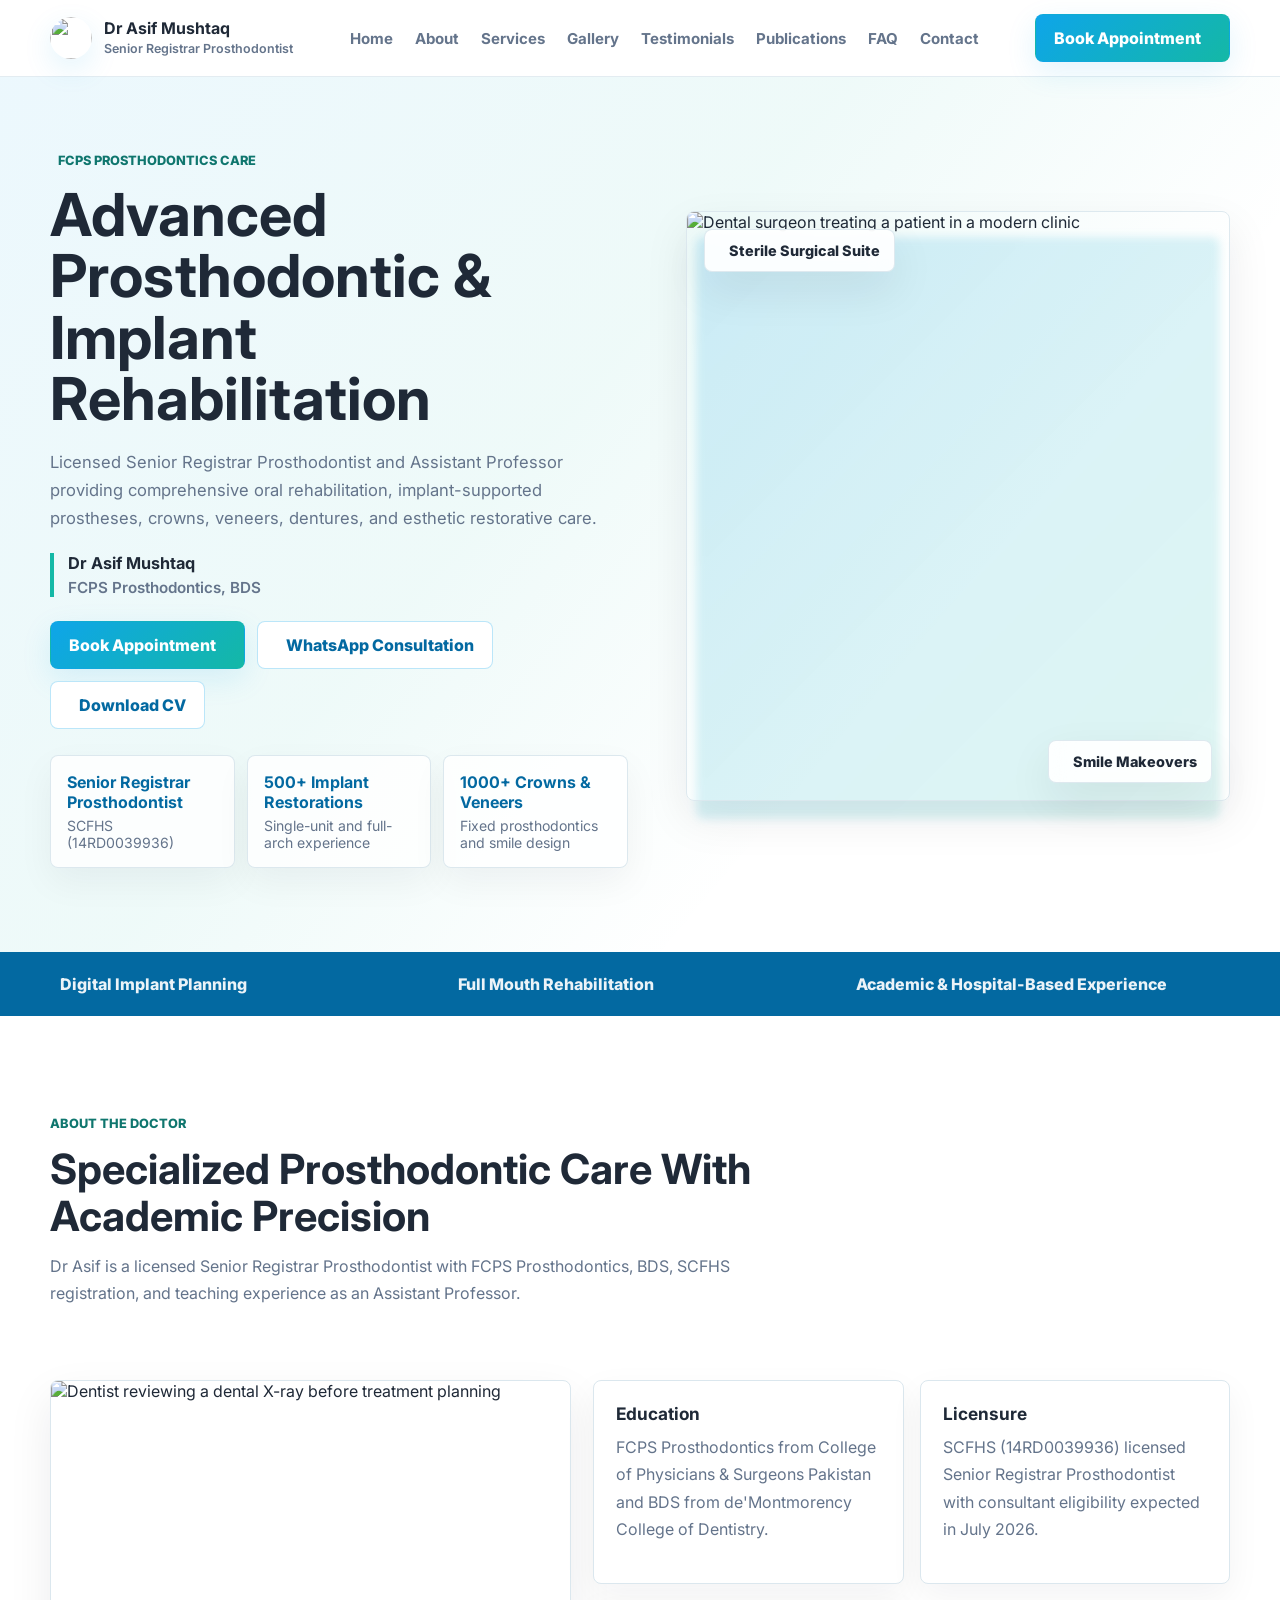
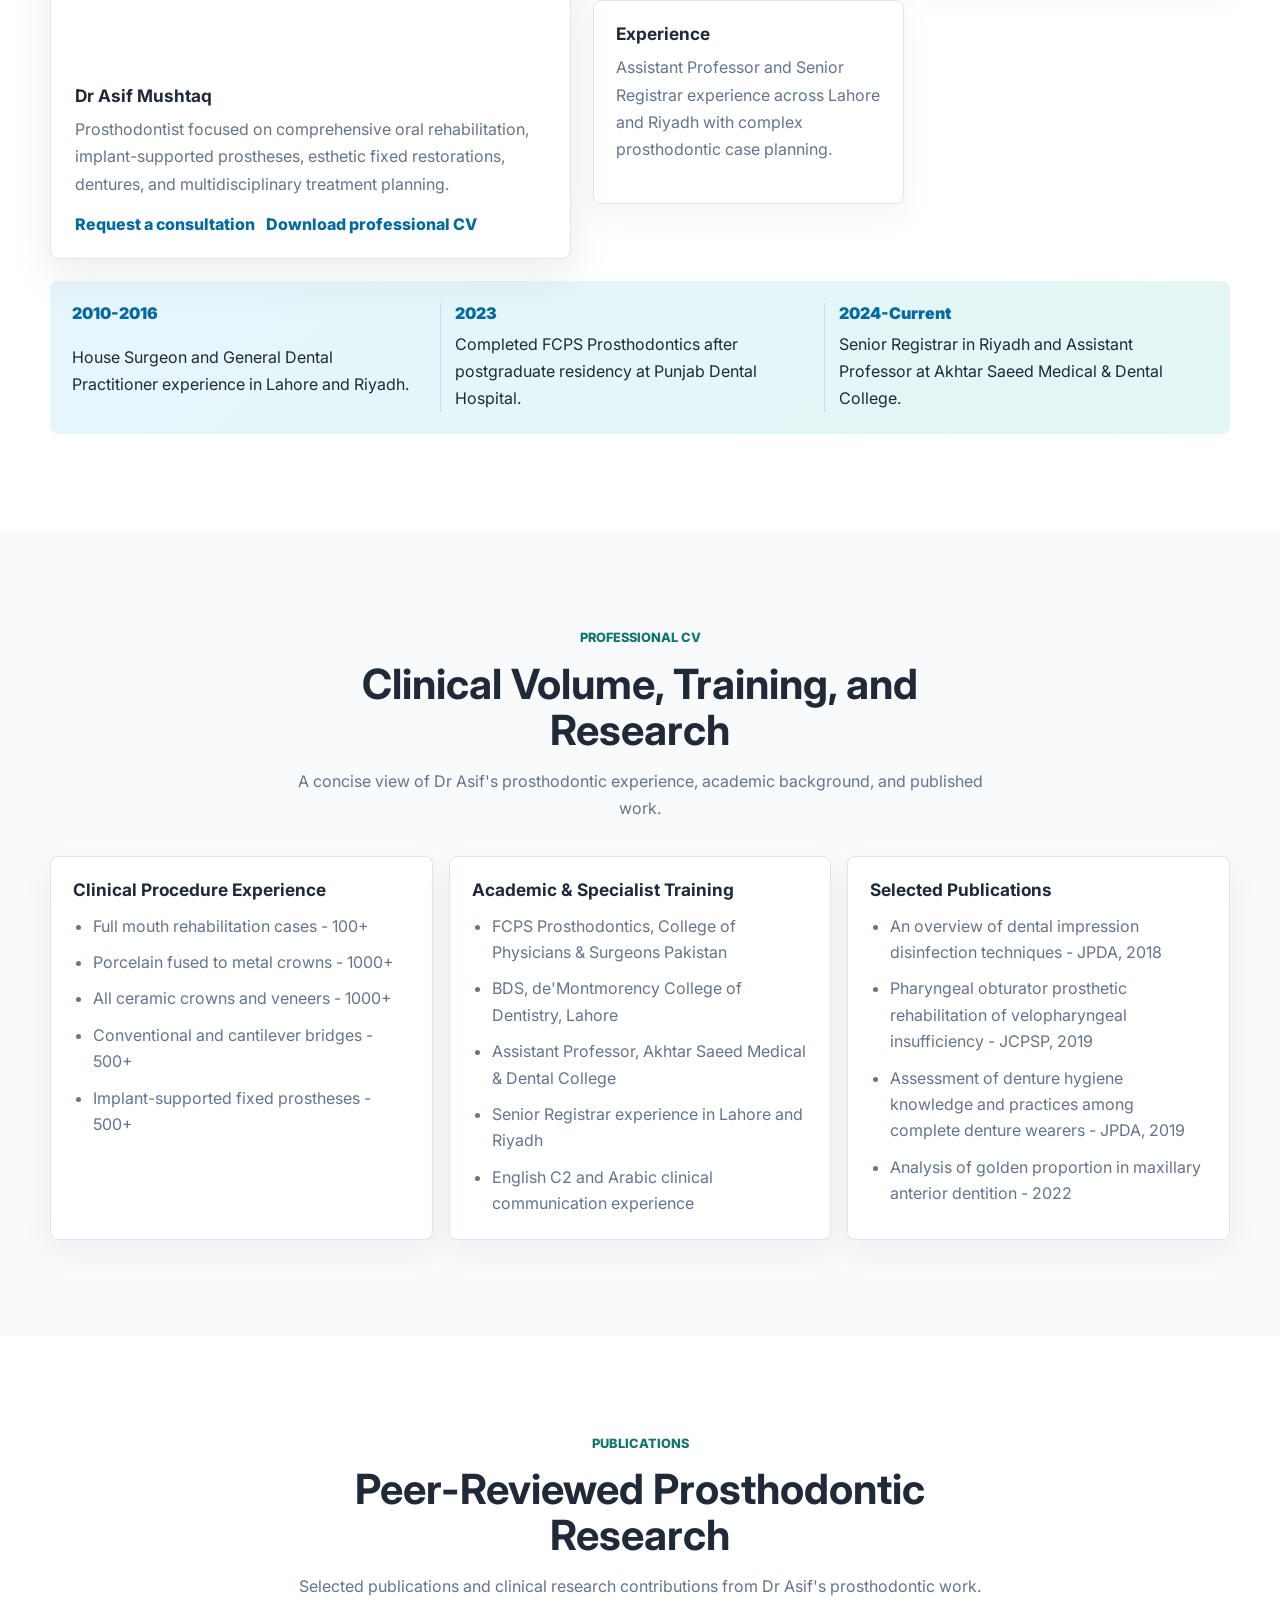
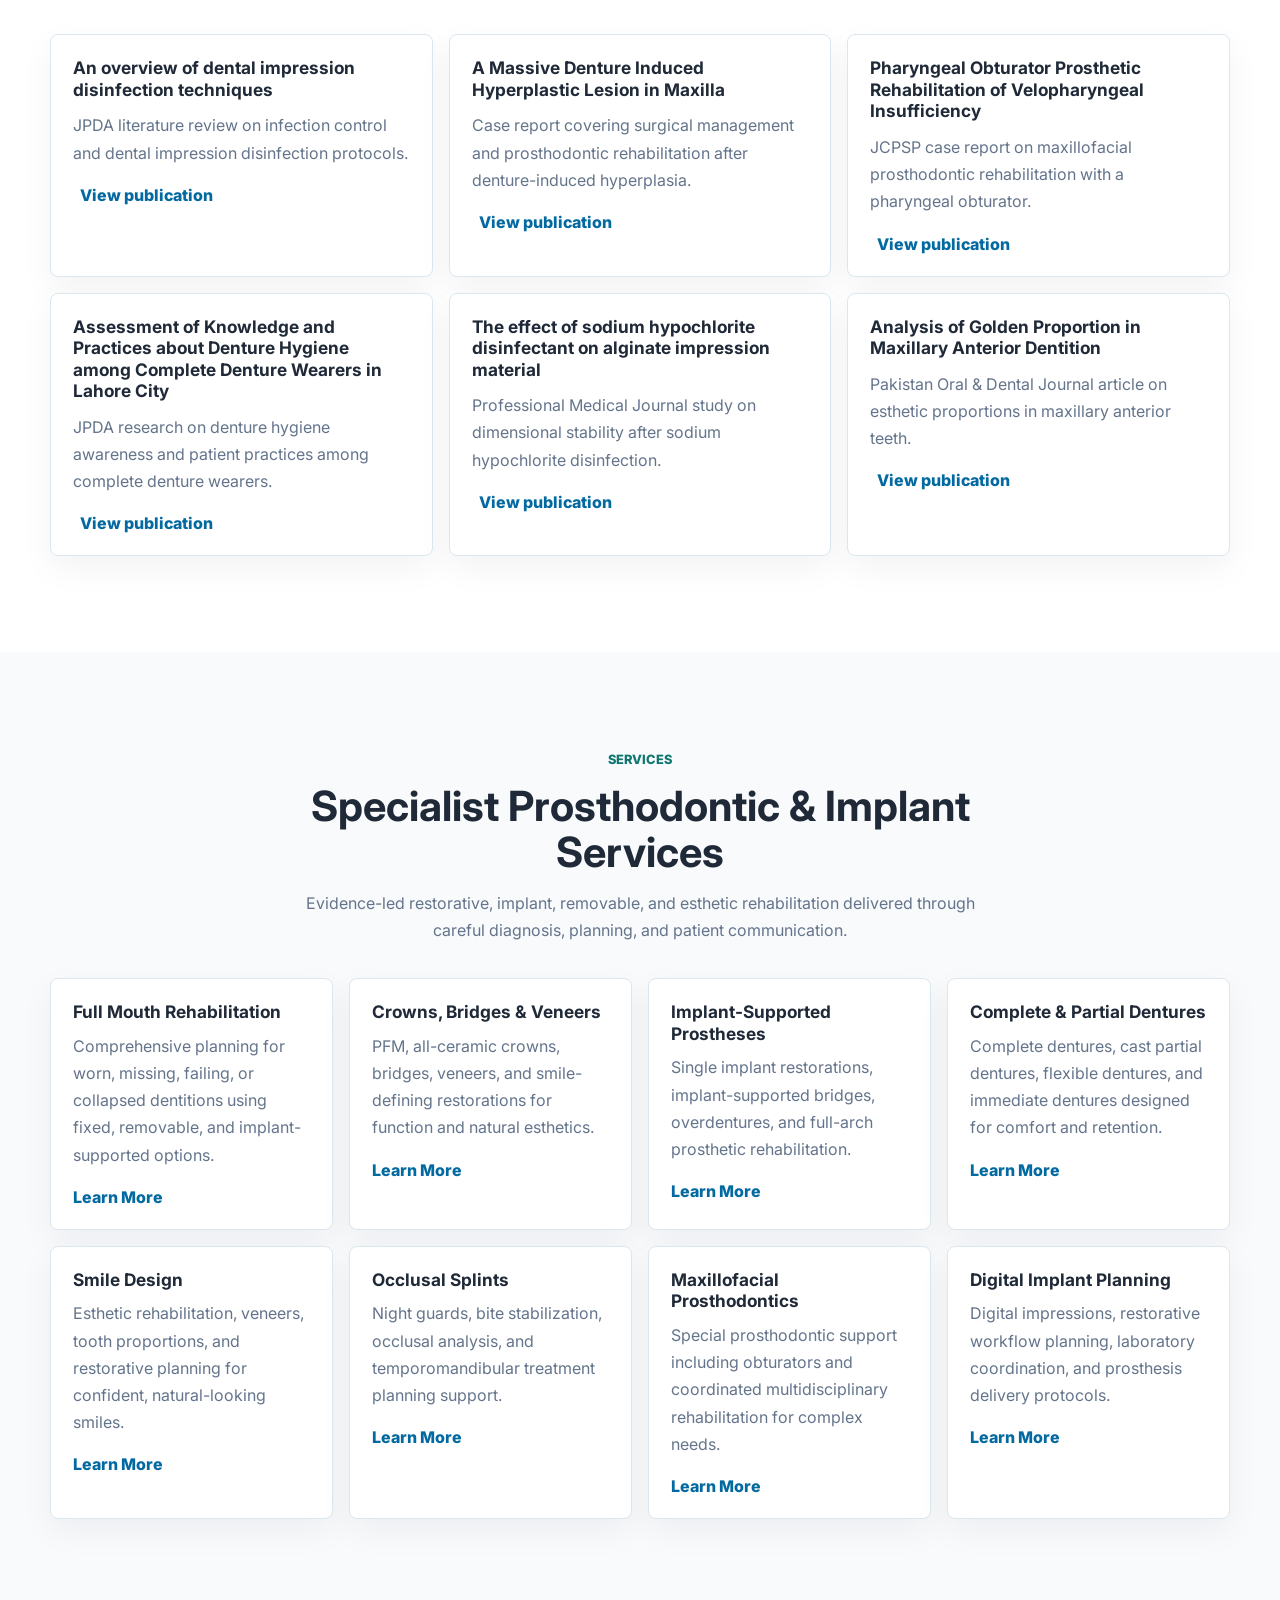
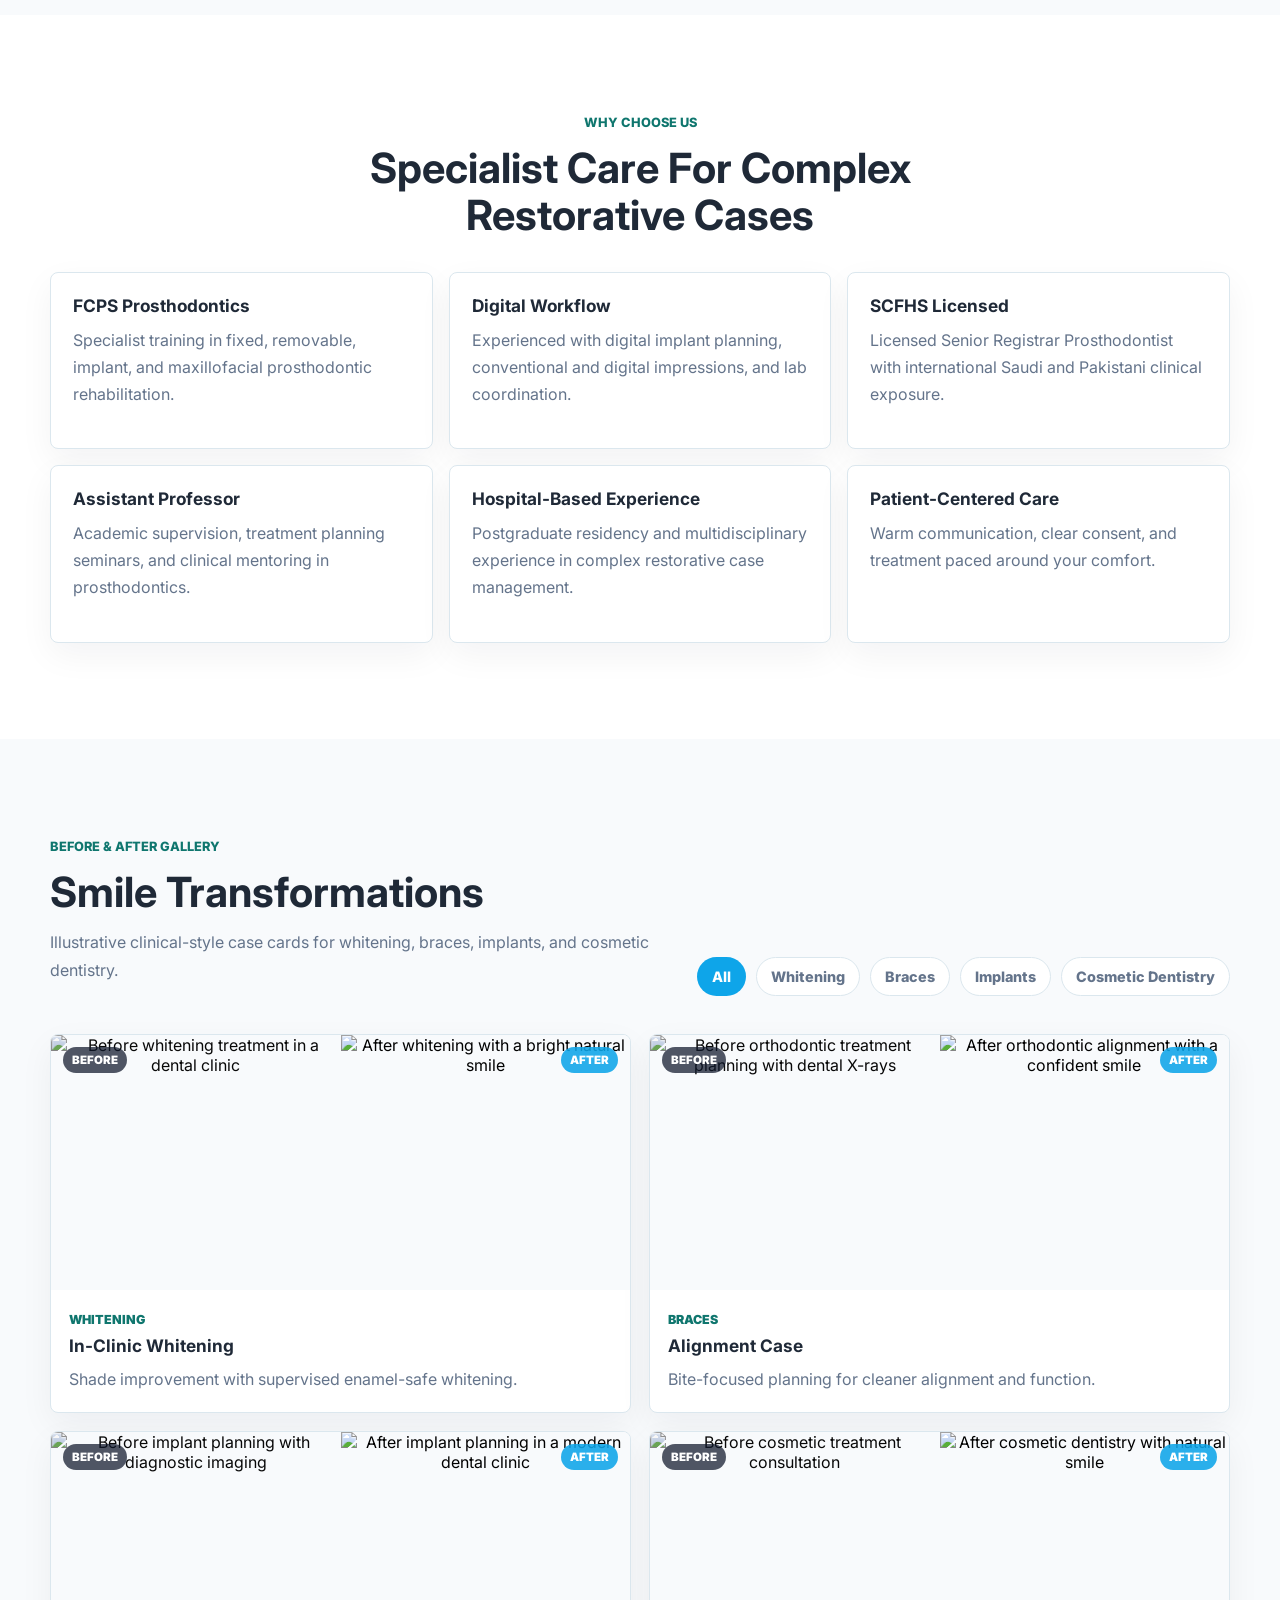
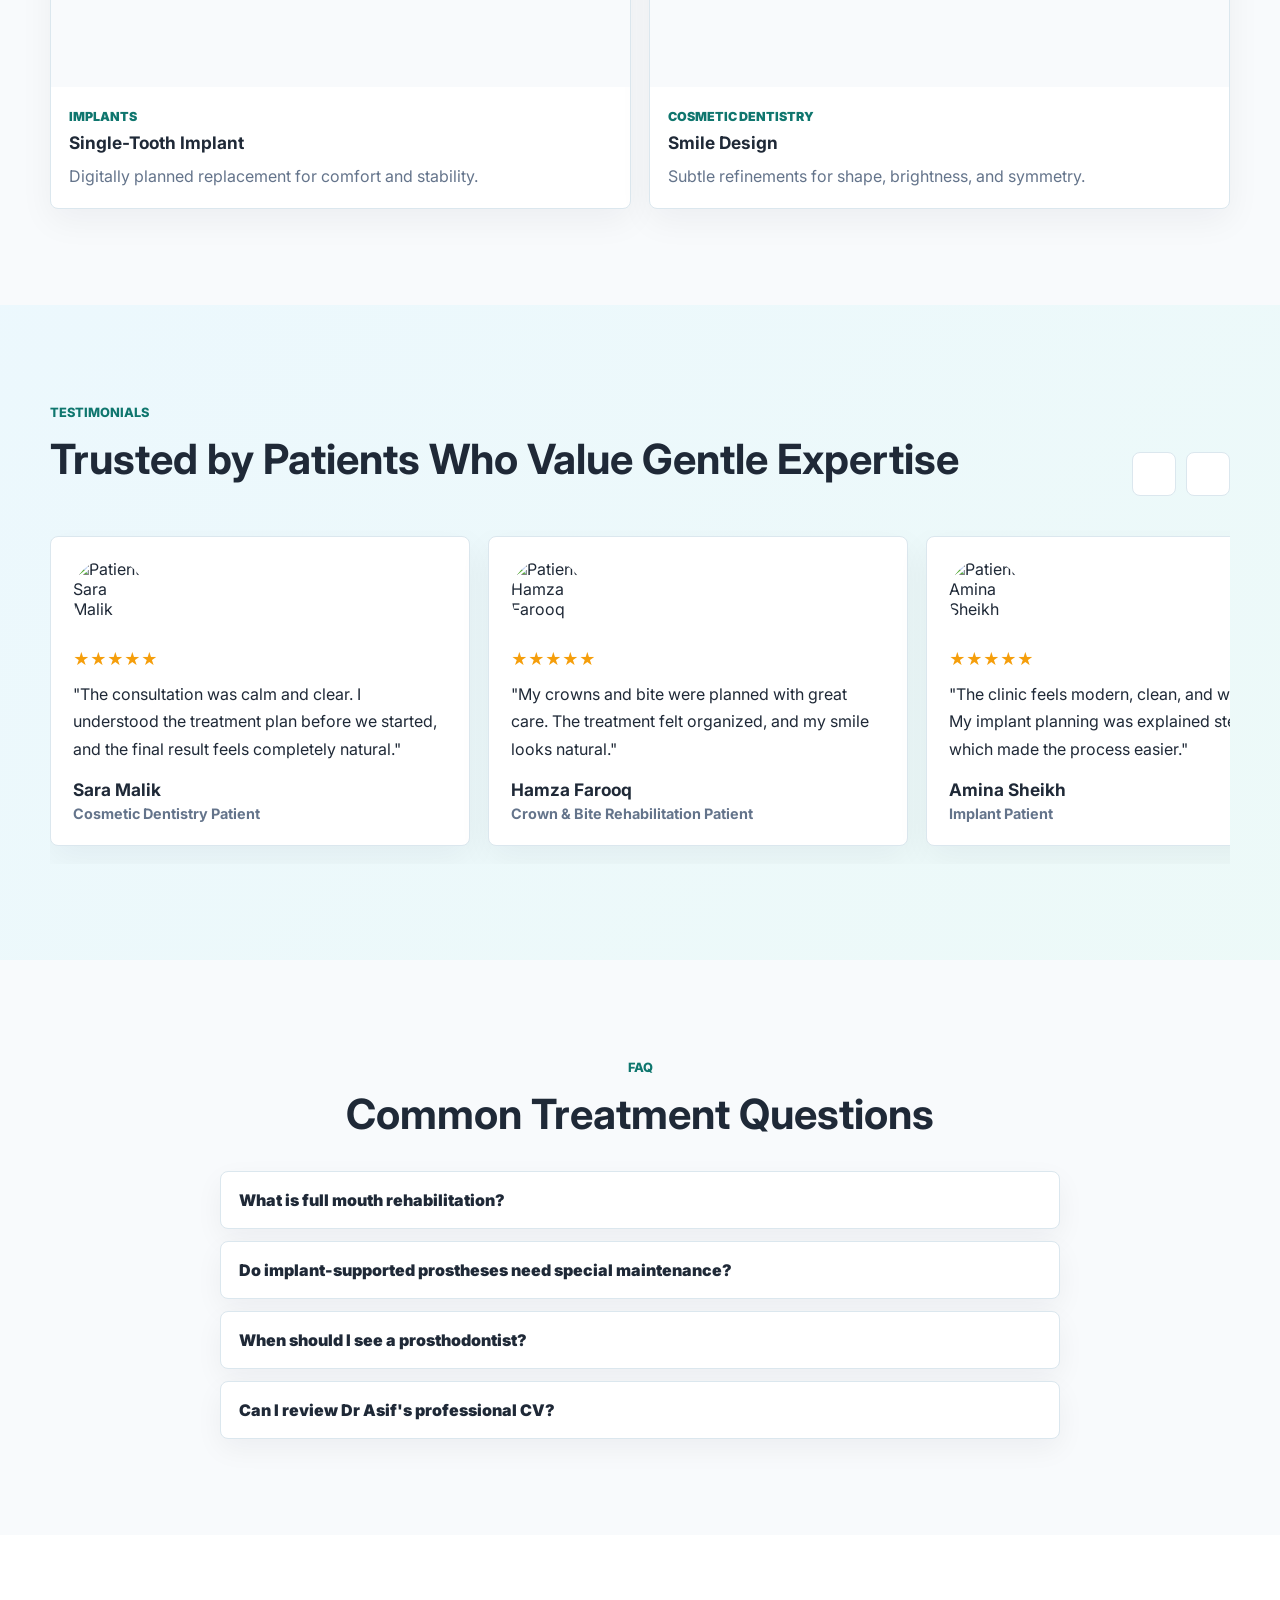
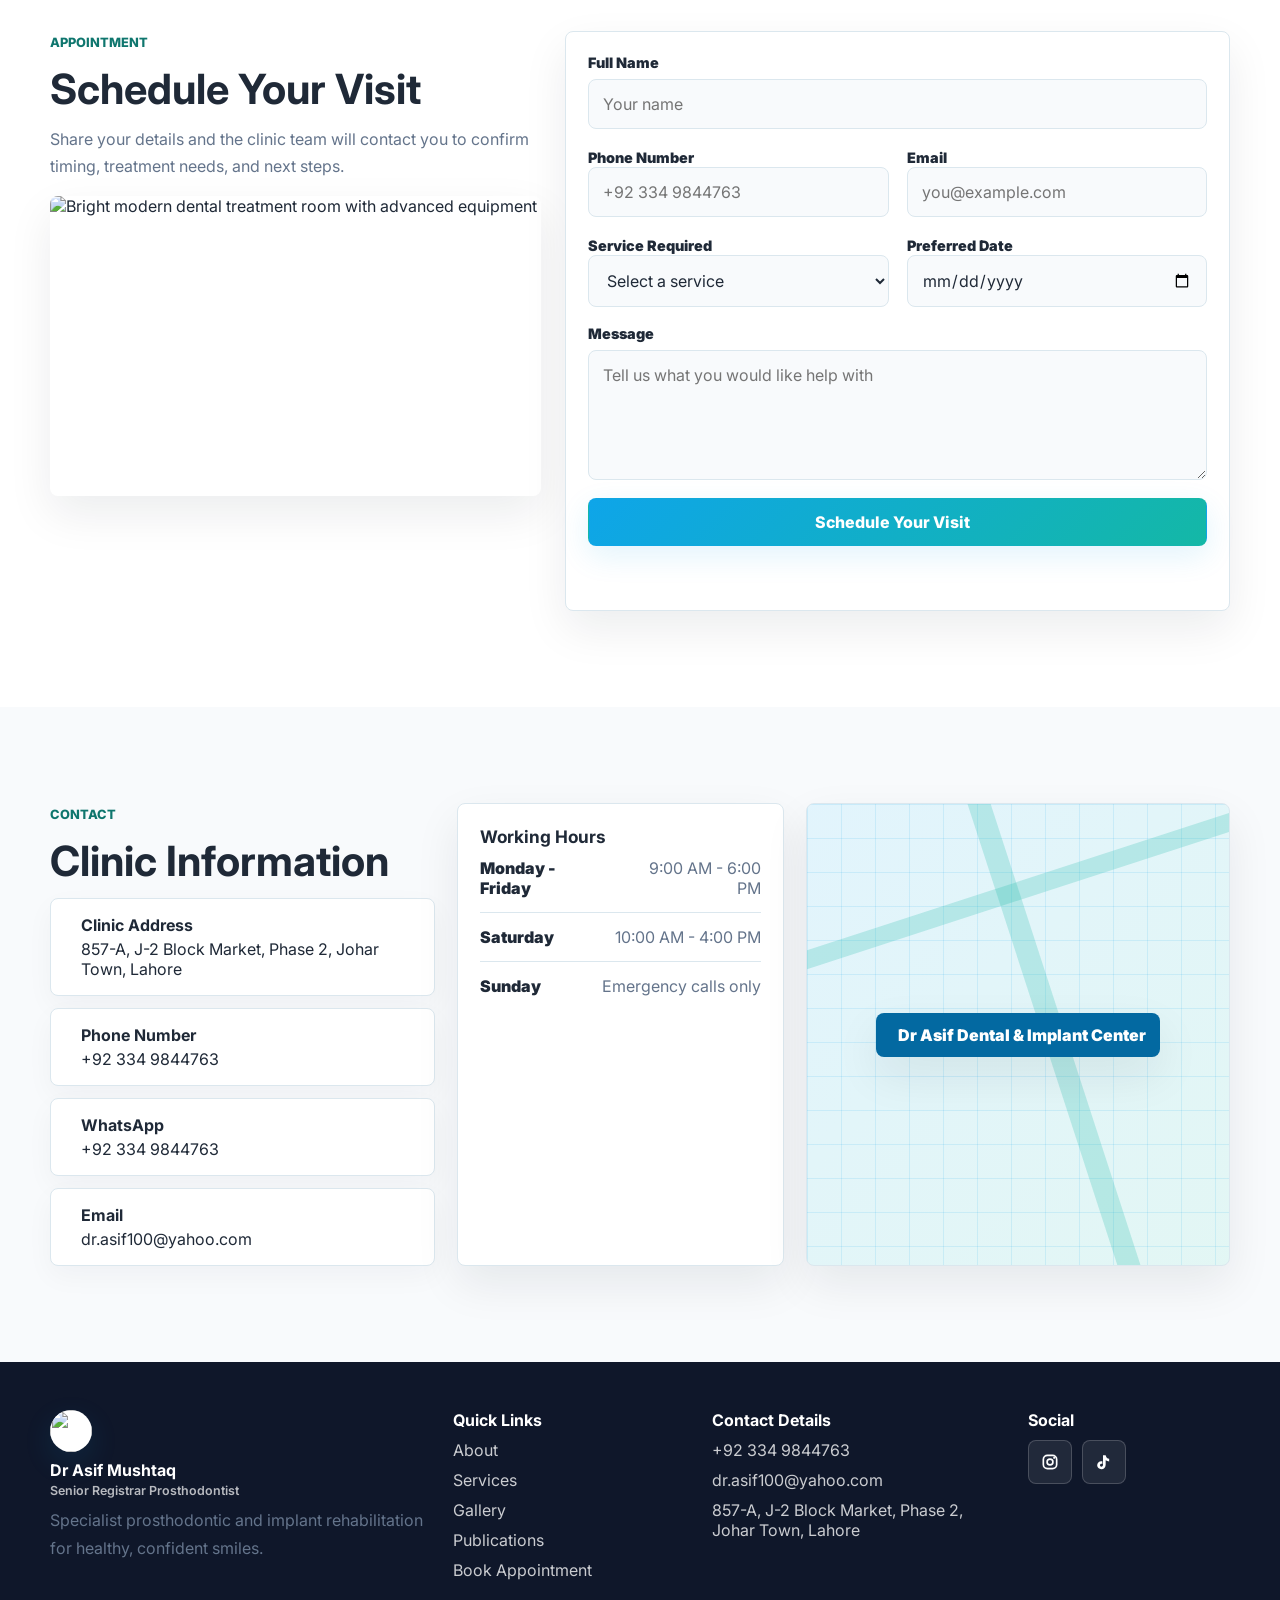
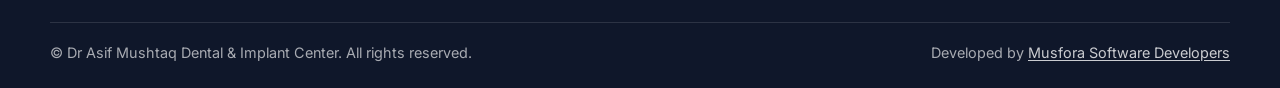
==== index.html @ e8cec3f5 "update about section to editable update about section to editable" ====
<!DOCTYPE html>
<html lang="en" class="no-js">
  <head>
    <meta charset="utf-8" />
    <meta name="viewport" content="width=device-width, initial-scale=1" />
    <meta
      name="description"
      content="Premium prosthodontist portfolio website for Dr Asif Mushtaq, FCPS Prosthodontics, offering full mouth rehabilitation, implant-supported prostheses, crowns, veneers, dentures, and smile design."
    />
    <meta
      name="keywords"
      content="prosthodontist, dental implants, full mouth rehabilitation, crowns, bridges, veneers, dentures, smile design, implant prosthodontics, Lahore"
    />
    <meta name="theme-color" content="#0EA5E9" />
    <meta property="og:title" content="Dr Asif Mushtaq | Senior Registrar Prosthodontist" />
    <meta
      property="og:description"
      content="Advanced prosthodontic and implant rehabilitation by an FCPS Prosthodontics specialist and Assistant Professor."
    />
    <meta property="og:type" content="website" />
    <meta property="og:image" content="assets/images/dr-asif-logo.jpg" />
    <title>Dr Asif Mushtaq | Prosthodontist & Implant Specialist</title>
    <link rel="preconnect" href="https://fonts.googleapis.com" />
    <link rel="preconnect" href="https://fonts.gstatic.com" crossorigin />
    <link
      href="https://fonts.googleapis.com/css2?family=Inter:wght@400;500;600;700;800&display=swap"
      rel="stylesheet"
    />
    <link rel="stylesheet" href="assets/css/styles.css" />
    <script src="https://unpkg.com/lucide@latest/dist/umd/lucide.min.js" defer></script>
    <script src="assets/js/main.js" defer></script>
    <script type="module" src="assets/js/site-cms.js"></script>
    <script type="application/ld+json">
      {
        "@context": "https://schema.org",
        "@type": "Dentist",
        "name": "Dr Asif Mushtaq Dental & Implant Center",
        "image": "assets/images/dr-asif-logo.jpg",
        "telephone": "+92 334 9844763",
        "email": "dr.asif100@yahoo.com",
        "priceRange": "$$",
        "address": {
          "@type": "PostalAddress",
          "streetAddress": "857-A, J-2 Block Market, Phase 2, Johar Town",
          "addressLocality": "Lahore",
          "addressCountry": "PK"
        },
        "openingHoursSpecification": [
          {
            "@type": "OpeningHoursSpecification",
            "dayOfWeek": ["Monday", "Tuesday", "Wednesday", "Thursday", "Friday"],
            "opens": "09:00",
            "closes": "18:00"
          },
          {
            "@type": "OpeningHoursSpecification",
            "dayOfWeek": "Saturday",
            "opens": "10:00",
            "closes": "16:00"
          }
        ],
        "medicalSpecialty": ["Prosthodontics", "Dental Implants", "Oral Rehabilitation", "Cosmetic Dentistry"]
      }
    </script>
  </head>
  <body data-cms-root>
    <a class="skip-link" href="#main">Skip to content</a>

    <header class="site-header" data-header>
      <nav class="nav container" aria-label="Primary navigation">
        <a class="brand" href="#home" aria-label="Dr Asif Mushtaq home">
          <span class="brand-mark" aria-hidden="true">
            <img src="assets/images/dr-asif-logo.jpg" alt="" data-cms-src-field="header.logoUrl" data-cms-alt-field="header.logoAlt" />
          </span>
          <span>
            <strong data-cms-field="doctor.name">Dr Asif Mushtaq</strong>
            <small data-cms-field="header.subtitle">Senior Registrar Prosthodontist</small>
          </span>
        </a>

        <button class="nav-toggle" type="button" aria-label="Open menu" aria-expanded="false" data-nav-toggle>
          <i data-lucide="menu" aria-hidden="true"></i>
        </button>

        <div class="nav-menu" data-nav-menu>
          <a href="#home" data-cms-field="header.nav.home.label" data-cms-link-field="header.nav.home.url" data-cms-visible-field="header.nav.home.visible">Home</a>
          <a href="#about" data-cms-field="header.nav.about.label" data-cms-link-field="header.nav.about.url" data-cms-visible-field="header.nav.about.visible">About</a>
          <a href="#services" data-cms-field="header.nav.services.label" data-cms-link-field="header.nav.services.url" data-cms-visible-field="header.nav.services.visible">Services</a>
          <a href="#gallery" data-cms-field="header.nav.gallery.label" data-cms-link-field="header.nav.gallery.url" data-cms-visible-field="header.nav.gallery.visible">Gallery</a>
          <a href="#testimonials" data-cms-field="header.nav.testimonials.label" data-cms-link-field="header.nav.testimonials.url" data-cms-visible-field="header.nav.testimonials.visible">Testimonials</a>
          <a href="#publications" data-cms-field="header.nav.publications.label" data-cms-link-field="header.nav.publications.url" data-cms-visible-field="header.nav.publications.visible">Publications</a>
          <a href="#faq" data-cms-field="header.nav.faq.label" data-cms-link-field="header.nav.faq.url" data-cms-visible-field="header.nav.faq.visible">FAQ</a>
          <a href="#contact" data-cms-field="header.nav.contact.label" data-cms-link-field="header.nav.contact.url" data-cms-visible-field="header.nav.contact.visible">Contact</a>
        </div>

        <a class="btn btn-primary nav-cta" href="#appointment" data-cms-link-field="header.ctaUrl" data-cms-visible-field="header.ctaVisible">
          <span data-cms-field="header.ctaText">Book Appointment</span>
          <i data-lucide="calendar-days" aria-hidden="true"></i>
        </a>
      </nav>
    </header>

    <main id="main">
      <section class="hero section" id="home" aria-labelledby="hero-title">
        <div class="container hero-grid">
          <div class="hero-copy">
            <p class="eyebrow" data-cms-visible-field="hero.eyebrowVisible">
              <i data-lucide="badge-check" data-cms-icon-field="hero.eyebrowIcon" aria-hidden="true"></i>
              <span data-cms-field="hero.eyebrow">FCPS Prosthodontics Care</span>
            </p>
            <h1 id="hero-title" data-cms-field="hero.headline">Advanced Prosthodontic &amp; Implant Rehabilitation</h1>
            <p class="hero-lead" data-cms-field="hero.description">
              Licensed Senior Registrar Prosthodontist and Assistant Professor providing comprehensive oral rehabilitation, implant-supported prostheses, crowns, veneers, dentures, and esthetic restorative care.
            </p>
            <div class="doctor-line">
              <strong data-cms-field="doctor.name">Dr Asif Mushtaq</strong>
              <span data-cms-field="doctor.credentials">FCPS Prosthodontics, BDS</span>
            </div>
            <div class="hero-actions" aria-label="Hero actions">
              <a class="btn btn-primary" href="#appointment" data-cms-visible-field="hero.primaryButtonVisible" data-cms-link-field="hero.primaryButtonUrl">
                <span data-cms-field="hero.primaryButtonText">Book Appointment</span>
                <i data-lucide="arrow-right" aria-hidden="true"></i>
              </a>
              <a
                class="btn btn-secondary"
                data-cms-whatsapp-link
                data-cms-visible-field="hero.whatsappButtonVisible"
                href="https://wa.me/923349844763?text=Hello%20Dr%20Asif%20Mushtaq%2C%20I%20would%20like%20a%20prosthodontic%20consultation."
                target="_blank"
                rel="noopener"
              >
                <i data-lucide="message-circle" aria-hidden="true"></i>
                <span data-cms-field="hero.whatsappButtonText">WhatsApp Consultation</span>
              </a>
              <a class="btn btn-secondary" href="assets/docs/asif-mushtaq-prosthodontist-cv.pdf" download data-cms-visible-field="hero.cvButtonVisible" data-cms-link-field="hero.cvButtonPath">
                <i data-lucide="file-down" aria-hidden="true"></i>
                <span data-cms-field="hero.cvButtonText">Download CV</span>
              </a>
            </div>
            <div class="hero-trust" aria-label="Trust indicators">
              <div data-cms-visible-field="hero.trust1Visible">
                <strong data-cms-field="hero.trust1Title">Senior Registrar Prosthodontist</strong>
                <span data-cms-field="hero.trust1Subtitle">SCFHS (14RD0039936)</span>
              </div>
              <div data-cms-visible-field="hero.trust2Visible">
                <strong data-cms-field="hero.trust2Title">500+ Implant Restorations</strong>
                <span data-cms-field="hero.trust2Subtitle">Single-unit and full-arch experience</span>
              </div>
              <div data-cms-visible-field="hero.trust3Visible">
                <strong data-cms-field="hero.trust3Title">1000+ Crowns &amp; Veneers</strong>
                <span data-cms-field="hero.trust3Subtitle">Fixed prosthodontics and smile design</span>
              </div>
            </div>
          </div>

          <div class="hero-visual" aria-label="Dental surgeon working in a clinic">
            <img
              src="https://images.unsplash.com/photo-1588776814594-6d444894210e?auto=format&fit=crop&w=1100&q=80"
              alt="Dental surgeon treating a patient in a modern clinic"
              data-cms-src-field="hero.imageUrl"
              data-cms-alt-field="hero.imageAlt"
            />
            <div class="hero-badge top-badge" data-cms-visible-field="hero.topBadgeVisible">
              <i data-lucide="shield-check" data-cms-icon-field="hero.topBadgeIcon" aria-hidden="true"></i>
              <span data-cms-field="hero.topBadgeText">Sterile Surgical Suite</span>
            </div>
            <div class="hero-badge bottom-badge" data-cms-visible-field="hero.bottomBadgeVisible">
              <i data-lucide="sparkles" data-cms-icon-field="hero.bottomBadgeIcon" aria-hidden="true"></i>
              <span data-cms-field="hero.bottomBadgeText">Smile Makeovers</span>
            </div>
          </div>
        </div>
      </section>

      <section class="trust-strip" aria-label="Clinic highlights">
        <div class="container trust-strip-grid">
          <div data-cms-visible-field="homeHighlights.item1Visible">
            <i data-lucide="microscope" data-cms-icon-field="homeHighlights.item1Icon" aria-hidden="true"></i>
            <span data-cms-field="homeHighlights.item1Text">Digital Implant Planning</span>
          </div>
          <div data-cms-visible-field="homeHighlights.item2Visible">
            <i data-lucide="heart-pulse" data-cms-icon-field="homeHighlights.item2Icon" aria-hidden="true"></i>
            <span data-cms-field="homeHighlights.item2Text">Full Mouth Rehabilitation</span>
          </div>
          <div data-cms-visible-field="homeHighlights.item3Visible">
            <i data-lucide="clock-3" data-cms-icon-field="homeHighlights.item3Icon" aria-hidden="true"></i>
            <span data-cms-field="homeHighlights.item3Text">Academic &amp; Hospital-Based Experience</span>
          </div>
        </div>
      </section>

      <section class="section about-section" id="about" aria-labelledby="about-title" data-cms-visible-field="about.sectionVisible">
        <div class="container about-grid">
          <div class="section-heading">
            <p class="eyebrow" data-cms-field="about.eyebrow">About the Doctor</p>
            <h2 id="about-title" data-cms-field="about.heading">Specialized Prosthodontic Care With Academic Precision</h2>
            <p data-cms-field="about.description">
              Dr Asif is a licensed Senior Registrar Prosthodontist with FCPS Prosthodontics, BDS, SCFHS registration, and teaching experience as an Assistant Professor.
            </p>
          </div>

          <div class="profile-card">
            <img
              src="https://images.unsplash.com/photo-1588776814546-1ffcf47267a5?auto=format&fit=crop&w=900&q=80"
              alt="Dentist reviewing a dental X-ray before treatment planning"
              data-cms-src-field="about.profileImageUrl"
              data-cms-alt-field="about.profileImageAlt"
            />
            <div class="profile-content">
              <h3 data-cms-field="doctor.name">Dr Asif Mushtaq</h3>
              <p data-cms-field="about.profileSummary">
                Prosthodontist focused on comprehensive oral rehabilitation, implant-supported prostheses, esthetic fixed restorations, dentures, and multidisciplinary treatment planning.
              </p>
              <a href="#appointment" class="text-link" data-cms-link-field="about.consultationLinkUrl" data-cms-visible-field="about.consultationLinkVisible">
                <span data-cms-field="about.consultationLinkText">Request a consultation</span>
                <i data-lucide="arrow-up-right" aria-hidden="true"></i>
              </a>
              <a href="assets/docs/asif-mushtaq-prosthodontist-cv.pdf" class="text-link" download data-cms-visible-field="about.cvLinkVisible" data-cms-link-field="about.cvLinkUrl">
                <span data-cms-field="about.cvLinkText">Download professional CV</span>
                <i data-lucide="file-down" aria-hidden="true"></i>
              </a>
            </div>
          </div>

          <div class="credentials">
            <article data-cms-visible-field="about.credential1Visible">
              <i data-lucide="graduation-cap" data-cms-icon-field="about.credential1Icon" aria-hidden="true"></i>
              <h3 data-cms-field="about.credential1Title">Education</h3>
              <p data-cms-field="about.credential1Description">FCPS Prosthodontics from College of Physicians &amp; Surgeons Pakistan and BDS from de'Montmorency College of Dentistry.</p>
            </article>
            <article data-cms-visible-field="about.credential2Visible">
              <i data-lucide="award" data-cms-icon-field="about.credential2Icon" aria-hidden="true"></i>
              <h3 data-cms-field="about.credential2Title">Licensure</h3>
              <p data-cms-field="about.credential2Description">SCFHS (14RD0039936) licensed Senior Registrar Prosthodontist with consultant eligibility expected in July 2026.</p>
            </article>
            <article data-cms-visible-field="about.credential3Visible">
              <i data-lucide="briefcase-medical" data-cms-icon-field="about.credential3Icon" aria-hidden="true"></i>
              <h3 data-cms-field="about.credential3Title">Experience</h3>
              <p data-cms-field="about.credential3Description">Assistant Professor and Senior Registrar experience across Lahore and Riyadh with complex prosthodontic case planning.</p>
            </article>
          </div>

          <div class="timeline" aria-label="Achievement timeline">
            <div class="timeline-item" data-cms-visible-field="about.timeline1Visible">
              <span data-cms-field="about.timeline1Label">2010-2016</span>
              <p data-cms-field="about.timeline1Text">House Surgeon and General Dental Practitioner experience in Lahore and Riyadh.</p>
            </div>
            <div class="timeline-item" data-cms-visible-field="about.timeline2Visible">
              <span data-cms-field="about.timeline2Label">2023</span>
              <p data-cms-field="about.timeline2Text">Completed FCPS Prosthodontics after postgraduate residency at Punjab Dental Hospital.</p>
            </div>
            <div class="timeline-item" data-cms-visible-field="about.timeline3Visible">
              <span data-cms-field="about.timeline3Label">2024-Current</span>
              <p data-cms-field="about.timeline3Text">Senior Registrar in Riyadh and Assistant Professor at Akhtar Saeed Medical &amp; Dental College.</p>
            </div>
          </div>
        </div>
      </section>

      <section class="section section-soft cv-section" aria-labelledby="cv-highlights-title">
        <div class="container">
          <div class="section-heading centered">
            <p class="eyebrow">Professional CV</p>
            <h2 id="cv-highlights-title">Clinical Volume, Training, and Research</h2>
            <p>
              A concise view of Dr Asif's prosthodontic experience, academic background, and published work.
            </p>
          </div>

          <div class="cv-grid">
            <article>
              <i data-lucide="bar-chart-3" aria-hidden="true"></i>
              <h3>Clinical Procedure Experience</h3>
              <ul>
                <li>Full mouth rehabilitation cases - 100+</li>
                <li>Porcelain fused to metal crowns - 1000+</li>
                <li>All ceramic crowns and veneers - 1000+</li>
                <li>Conventional and cantilever bridges - 500+</li>
                <li>Implant-supported fixed prostheses - 500+</li>
              </ul>
            </article>
            <article>
              <i data-lucide="graduation-cap" aria-hidden="true"></i>
              <h3>Academic &amp; Specialist Training</h3>
              <ul>
                <li>FCPS Prosthodontics, College of Physicians &amp; Surgeons Pakistan</li>
                <li>BDS, de'Montmorency College of Dentistry, Lahore</li>
                <li>Assistant Professor, Akhtar Saeed Medical &amp; Dental College</li>
                <li>Senior Registrar experience in Lahore and Riyadh</li>
                <li>English C2 and Arabic clinical communication experience</li>
              </ul>
            </article>
            <article>
              <i data-lucide="book-open-check" aria-hidden="true"></i>
              <h3>Selected Publications</h3>
              <ul>
                <li>An overview of dental impression disinfection techniques - JPDA, 2018</li>
                <li>Pharyngeal obturator prosthetic rehabilitation of velopharyngeal insufficiency - JCPSP, 2019</li>
                <li>Assessment of denture hygiene knowledge and practices among complete denture wearers - JPDA, 2019</li>
                <li>Analysis of golden proportion in maxillary anterior dentition - 2022</li>
              </ul>
            </article>
          </div>
        </div>
      </section>

      <section class="section publications-section" id="publications" aria-labelledby="publications-title">
        <div class="container">
          <div class="section-heading centered">
            <p class="eyebrow">Publications</p>
            <h2 id="publications-title">Peer-Reviewed Prosthodontic Research</h2>
            <p>
              Selected publications and clinical research contributions from Dr Asif's prosthodontic work.
            </p>
          </div>

          <div class="publication-grid" data-cms-section="publications">
            <article class="publication-card">
              <h3>An overview of dental impression disinfection techniques</h3>
              <p>JPDA literature review on infection control and dental impression disinfection protocols.</p>
              <a href="https://www.jpda.com.pk/an-overview-of-dental-impression-disinfection-techniques-a-literature-review" target="_blank" rel="noopener">
                <i data-lucide="external-link" aria-hidden="true"></i>
                View publication
              </a>
            </article>
            <article class="publication-card">
              <h3>A Massive Denture Induced Hyperplastic Lesion in Maxilla</h3>
              <p>Case report covering surgical management and prosthodontic rehabilitation after denture-induced hyperplasia.</p>
              <a href="https://doi.org/10.25301/JPDA.281.47" target="_blank" rel="noopener">
                <i data-lucide="external-link" aria-hidden="true"></i>
                View publication
              </a>
            </article>
            <article class="publication-card">
              <h3>Pharyngeal Obturator Prosthetic Rehabilitation of Velopharyngeal Insufficiency</h3>
              <p>JCPSP case report on maxillofacial prosthodontic rehabilitation with a pharyngeal obturator.</p>
              <a href="https://pubmed.ncbi.nlm.nih.gov/31839102/" target="_blank" rel="noopener">
                <i data-lucide="external-link" aria-hidden="true"></i>
                View publication
              </a>
            </article>
            <article class="publication-card">
              <h3>Assessment of Knowledge and Practices about Denture Hygiene among Complete Denture Wearers in Lahore City</h3>
              <p>JPDA research on denture hygiene awareness and patient practices among complete denture wearers.</p>
              <a href="https://www.jpda.com.pk/assessment-of-knowledge-and-practices-about-denture-hygiene-among-complete-denture-wearers-in-lahore-city" target="_blank" rel="noopener">
                <i data-lucide="external-link" aria-hidden="true"></i>
                View publication
              </a>
            </article>
            <article class="publication-card">
              <h3>The effect of sodium hypochlorite disinfectant on alginate impression material</h3>
              <p>Professional Medical Journal study on dimensional stability after sodium hypochlorite disinfection.</p>
              <a href="https://theprofesional.com/index.php/tpmj/article/view/6200" target="_blank" rel="noopener">
                <i data-lucide="external-link" aria-hidden="true"></i>
                View publication
              </a>
            </article>
            <article class="publication-card">
              <h3>Analysis of Golden Proportion in Maxillary Anterior Dentition</h3>
              <p>Pakistan Oral &amp; Dental Journal article on esthetic proportions in maxillary anterior teeth.</p>
              <a href="https://podj.com.pk/index.php/podj/article/view/690" target="_blank" rel="noopener">
                <i data-lucide="external-link" aria-hidden="true"></i>
                View publication
              </a>
            </article>
          </div>
        </div>
      </section>

      <section class="section section-soft" id="services" aria-labelledby="services-title">
        <div class="container">
          <div class="section-heading centered">
            <p class="eyebrow">Services</p>
            <h2 id="services-title">Specialist Prosthodontic &amp; Implant Services</h2>
            <p>
              Evidence-led restorative, implant, removable, and esthetic rehabilitation delivered through careful diagnosis, planning, and patient communication.
            </p>
          </div>

          <div class="service-grid" data-cms-section="services">
            <article class="service-card">
              <i data-lucide="scan-face" aria-hidden="true"></i>
              <h3>Full Mouth Rehabilitation</h3>
              <p>Comprehensive planning for worn, missing, failing, or collapsed dentitions using fixed, removable, and implant-supported options.</p>
              <a href="#appointment">Learn More</a>
            </article>
            <article class="service-card">
              <i data-lucide="badge-check" aria-hidden="true"></i>
              <h3>Crowns, Bridges &amp; Veneers</h3>
              <p>PFM, all-ceramic crowns, bridges, veneers, and smile-defining restorations for function and natural esthetics.</p>
              <a href="#appointment">Learn More</a>
            </article>
            <article class="service-card">
              <i data-lucide="circle-dot" aria-hidden="true"></i>
              <h3>Implant-Supported Prostheses</h3>
              <p>Single implant restorations, implant-supported bridges, overdentures, and full-arch prosthetic rehabilitation.</p>
              <a href="#appointment">Learn More</a>
            </article>
            <article class="service-card">
              <i data-lucide="smile" aria-hidden="true"></i>
              <h3>Complete &amp; Partial Dentures</h3>
              <p>Complete dentures, cast partial dentures, flexible dentures, and immediate dentures designed for comfort and retention.</p>
              <a href="#appointment">Learn More</a>
            </article>
            <article class="service-card">
              <i data-lucide="wand-sparkles" aria-hidden="true"></i>
              <h3>Smile Design</h3>
              <p>Esthetic rehabilitation, veneers, tooth proportions, and restorative planning for confident, natural-looking smiles.</p>
              <a href="#appointment">Learn More</a>
            </article>
            <article class="service-card">
              <i data-lucide="moon" aria-hidden="true"></i>
              <h3>Occlusal Splints</h3>
              <p>Night guards, bite stabilization, occlusal analysis, and temporomandibular treatment planning support.</p>
              <a href="#appointment">Learn More</a>
            </article>
            <article class="service-card">
              <i data-lucide="shield-plus" aria-hidden="true"></i>
              <h3>Maxillofacial Prosthodontics</h3>
              <p>Special prosthodontic support including obturators and coordinated multidisciplinary rehabilitation for complex needs.</p>
              <a href="#appointment">Learn More</a>
            </article>
            <article class="service-card">
              <i data-lucide="scan-line" aria-hidden="true"></i>
              <h3>Digital Implant Planning</h3>
              <p>Digital impressions, restorative workflow planning, laboratory coordination, and prosthesis delivery protocols.</p>
              <a href="#appointment">Learn More</a>
            </article>
          </div>
        </div>
      </section>

      <section class="section why-section" aria-labelledby="why-title">
        <div class="container">
          <div class="section-heading centered">
            <p class="eyebrow">Why Choose Us</p>
            <h2 id="why-title">Specialist Care For Complex Restorative Cases</h2>
          </div>

          <div class="why-grid">
            <article>
              <i data-lucide="user-check" aria-hidden="true"></i>
              <h3>FCPS Prosthodontics</h3>
              <p>Specialist training in fixed, removable, implant, and maxillofacial prosthodontic rehabilitation.</p>
            </article>
            <article>
              <i data-lucide="scan-line" aria-hidden="true"></i>
              <h3>Digital Workflow</h3>
              <p>Experienced with digital implant planning, conventional and digital impressions, and lab coordination.</p>
            </article>
            <article>
              <i data-lucide="shield-check" aria-hidden="true"></i>
              <h3>SCFHS Licensed</h3>
              <p>Licensed Senior Registrar Prosthodontist with international Saudi and Pakistani clinical exposure.</p>
            </article>
            <article>
              <i data-lucide="wallet-cards" aria-hidden="true"></i>
              <h3>Assistant Professor</h3>
              <p>Academic supervision, treatment planning seminars, and clinical mentoring in prosthodontics.</p>
            </article>
            <article>
              <i data-lucide="phone-call" aria-hidden="true"></i>
              <h3>Hospital-Based Experience</h3>
              <p>Postgraduate residency and multidisciplinary experience in complex restorative case management.</p>
            </article>
            <article>
              <i data-lucide="heart-handshake" aria-hidden="true"></i>
              <h3>Patient-Centered Care</h3>
              <p>Warm communication, clear consent, and treatment paced around your comfort.</p>
            </article>
          </div>
        </div>
      </section>

      <section class="section section-soft" id="gallery" aria-labelledby="gallery-title">
        <div class="container">
          <div class="section-heading split">
            <div>
              <p class="eyebrow">Before &amp; After Gallery</p>
              <h2 id="gallery-title">Smile Transformations</h2>
              <p>Illustrative clinical-style case cards for whitening, braces, implants, and cosmetic dentistry.</p>
            </div>
            <div class="filter-tabs" role="tablist" aria-label="Filter gallery">
              <button class="active" type="button" data-filter="all">All</button>
              <button type="button" data-filter="whitening">Whitening</button>
              <button type="button" data-filter="braces">Braces</button>
              <button type="button" data-filter="implants">Implants</button>
              <button type="button" data-filter="cosmetic-dentistry">Cosmetic Dentistry</button>
            </div>
          </div>

          <div class="gallery-grid" data-cms-section="gallery">
            <article class="case-card" data-category="whitening">
              <button
                type="button"
                data-lightbox
                data-image="https://images.unsplash.com/photo-1667133295315-820bb6481730?auto=format&fit=crop&w=1400&q=80"
                data-title="Whitening Treatment"
                aria-label="Open image preview for whitening treatment"
              >
                <span class="comparison">
                  <img
                    src="https://images.unsplash.com/photo-1667133295315-820bb6481730?auto=format&fit=crop&w=700&q=80"
                    alt="Before whitening treatment in a dental clinic"
                  />
                  <img
                    src="https://images.unsplash.com/photo-1617812191081-2a24e3f30e45?auto=format&fit=crop&w=700&q=80"
                    alt="After whitening with a bright natural smile"
                  />
                </span>
              </button>
              <div>
                <span>Whitening</span>
                <h3>In-Clinic Whitening</h3>
                <p>Shade improvement with supervised enamel-safe whitening.</p>
              </div>
            </article>

            <article class="case-card" data-category="braces">
              <button
                type="button"
                data-lightbox
                data-image="https://images.unsplash.com/photo-1588776814546-1ffcf47267a5?auto=format&fit=crop&w=1400&q=80"
                data-title="Orthodontic Planning"
                aria-label="Open image preview for braces planning"
              >
                <span class="comparison">
                  <img
                    src="https://images.unsplash.com/photo-1588776814546-1ffcf47267a5?auto=format&fit=crop&w=700&q=80"
                    alt="Before orthodontic treatment planning with dental X-rays"
                  />
                  <img
                    src="https://images.unsplash.com/photo-1617812191081-2a24e3f30e45?auto=format&fit=crop&w=700&q=80"
                    alt="After orthodontic alignment with a confident smile"
                  />
                </span>
              </button>
              <div>
                <span>Braces</span>
                <h3>Alignment Case</h3>
                <p>Bite-focused planning for cleaner alignment and function.</p>
              </div>
            </article>

            <article class="case-card" data-category="implants">
              <button
                type="button"
                data-lightbox
                data-image="https://images.unsplash.com/photo-1629909613654-28e377c37b09?auto=format&fit=crop&w=1400&q=80"
                data-title="Implant Restoration"
                aria-label="Open image preview for implant restoration"
              >
                <span class="comparison">
                  <img
                    src="https://images.unsplash.com/photo-1588776814546-1ffcf47267a5?auto=format&fit=crop&w=700&q=80"
                    alt="Before implant planning with diagnostic imaging"
                  />
                  <img
                    src="https://images.unsplash.com/photo-1629909613654-28e377c37b09?auto=format&fit=crop&w=700&q=80"
                    alt="After implant planning in a modern dental clinic"
                  />
                </span>
              </button>
              <div>
                <span>Implants</span>
                <h3>Single-Tooth Implant</h3>
                <p>Digitally planned replacement for comfort and stability.</p>
              </div>
            </article>

            <article class="case-card" data-category="cosmetic-dentistry">
              <button
                type="button"
                data-lightbox
                data-image="https://images.unsplash.com/photo-1728342057953-94bfad8f0e7e?auto=format&fit=crop&w=1400&q=80"
                data-title="Cosmetic Smile Design"
                aria-label="Open image preview for cosmetic dentistry"
              >
                <span class="comparison">
                  <img
                    src="https://images.unsplash.com/photo-1588776814594-6d444894210e?auto=format&fit=crop&w=700&q=80"
                    alt="Before cosmetic treatment consultation"
                  />
                  <img
                    src="https://images.unsplash.com/photo-1617812191081-2a24e3f30e45?auto=format&fit=crop&w=700&q=80"
                    alt="After cosmetic dentistry with natural smile"
                  />
                </span>
              </button>
              <div>
                <span>Cosmetic Dentistry</span>
                <h3>Smile Design</h3>
                <p>Subtle refinements for shape, brightness, and symmetry.</p>
              </div>
            </article>
          </div>
        </div>
      </section>

      <section class="section testimonials-section" id="testimonials" aria-labelledby="testimonials-title">
        <div class="container">
          <div class="section-heading split">
            <div>
              <p class="eyebrow">Testimonials</p>
              <h2 id="testimonials-title">Trusted by Patients Who Value Gentle Expertise</h2>
            </div>
            <div class="carousel-controls" aria-label="Testimonial controls">
              <button type="button" data-testimonial-prev aria-label="Previous testimonial">
                <i data-lucide="chevron-left" aria-hidden="true"></i>
              </button>
              <button type="button" data-testimonial-next aria-label="Next testimonial">
                <i data-lucide="chevron-right" aria-hidden="true"></i>
              </button>
            </div>
          </div>

          <div class="testimonial-track" data-testimonial-track data-cms-section="testimonials">
            <article class="testimonial-card">
              <img
                src="https://images.unsplash.com/photo-1494790108377-be9c29b29330?auto=format&fit=crop&w=300&q=80"
                alt="Patient Sara Malik"
              />
              <div>
                <div class="stars" aria-label="5 out of 5 stars">★★★★★</div>
                <p>
                  "The consultation was calm and clear. I understood the treatment plan before we started, and the final result feels completely natural."
                </p>
                <h3>Sara Malik</h3>
                <span>Cosmetic Dentistry Patient</span>
              </div>
            </article>

            <article class="testimonial-card">
              <img
                src="https://images.unsplash.com/photo-1500648767791-00dcc994a43e?auto=format&fit=crop&w=300&q=80"
                alt="Patient Hamza Farooq"
              />
              <div>
                <div class="stars" aria-label="5 out of 5 stars">★★★★★</div>
                <p>
                  "My crowns and bite were planned with great care. The treatment felt organized, and my smile looks natural."
                </p>
                <h3>Hamza Farooq</h3>
                <span>Crown &amp; Bite Rehabilitation Patient</span>
              </div>
            </article>

            <article class="testimonial-card">
              <img
                src="https://images.unsplash.com/photo-1438761681033-6461ffad8d80?auto=format&fit=crop&w=300&q=80"
                alt="Patient Amina Sheikh"
              />
              <div>
                <div class="stars" aria-label="5 out of 5 stars">★★★★★</div>
                <p>
                  "The clinic feels modern, clean, and welcoming. My implant planning was explained step by step, which made the process easier."
                </p>
                <h3>Amina Sheikh</h3>
                <span>Implant Patient</span>
              </div>
            </article>
          </div>
        </div>
      </section>

      <section class="section section-soft" id="faq" aria-labelledby="faq-title">
        <div class="container narrow">
          <div class="section-heading centered">
            <p class="eyebrow">FAQ</p>
            <h2 id="faq-title">Common Treatment Questions</h2>
          </div>

          <div class="faq-list" data-cms-section="faqs">
            <div class="faq-item open">
              <button type="button" aria-expanded="true">
                <span>What is full mouth rehabilitation?</span>
                <i data-lucide="chevron-down" aria-hidden="true"></i>
              </button>
              <div class="faq-panel">
                <p>
                  It is a complete treatment plan for worn, missing, damaged, or unstable teeth using crowns, bridges, implants, dentures, bite planning, and esthetic restorations where needed.
                </p>
              </div>
            </div>
            <div class="faq-item">
              <button type="button" aria-expanded="false">
                <span>Do implant-supported prostheses need special maintenance?</span>
                <i data-lucide="chevron-down" aria-hidden="true"></i>
              </button>
              <div class="faq-panel">
                <p>
                  Yes. Implant prostheses are designed for long-term function, but they still need professional maintenance, hygiene checks, bite review, and routine follow-up visits.
                </p>
              </div>
            </div>
            <div class="faq-item">
              <button type="button" aria-expanded="false">
                <span>When should I see a prosthodontist?</span>
                <i data-lucide="chevron-down" aria-hidden="true"></i>
              </button>
              <div class="faq-panel">
                <p>
                  A prosthodontist is helpful for missing teeth, complex crowns or bridges, dentures, implant restorations, bite problems, esthetic smile correction, and full-mouth rehabilitation.
                </p>
              </div>
            </div>
            <div class="faq-item">
              <button type="button" aria-expanded="false">
                <span>Can I review Dr Asif's professional CV?</span>
                <i data-lucide="chevron-down" aria-hidden="true"></i>
              </button>
              <div class="faq-panel">
                <p>
                  Yes. Use the Download CV button on the website to review his FCPS Prosthodontics training, clinical experience, publications, and professional background.
                </p>
              </div>
            </div>
          </div>
        </div>
      </section>

      <section class="section appointment-section" id="appointment" aria-labelledby="appointment-title">
        <div class="container appointment-grid">
          <div class="appointment-copy">
            <p class="eyebrow">Appointment</p>
            <h2 id="appointment-title">Schedule Your Visit</h2>
            <p>
              Share your details and the clinic team will contact you to confirm timing, treatment needs, and next steps.
            </p>
            <div class="clinic-photo">
              <img
                src="https://images.unsplash.com/photo-1629909613654-28e377c37b09?auto=format&fit=crop&w=900&q=80"
                alt="Bright modern dental treatment room with advanced equipment"
              />
            </div>
          </div>

          <form class="appointment-form" data-appointment-form>
            <div class="form-row">
              <label for="fullName">Full Name</label>
              <input id="fullName" name="fullName" type="text" autocomplete="name" required placeholder="Your name" />
            </div>
            <div class="form-row two-columns">
              <div>
                <label for="phone">Phone Number</label>
                <input id="phone" name="phone" type="tel" autocomplete="tel" required placeholder="+92 334 9844763" />
              </div>
              <div>
                <label for="email">Email</label>
                <input id="email" name="email" type="email" autocomplete="email" required placeholder="you@example.com" />
              </div>
            </div>
            <div class="form-row two-columns">
              <div>
                <label for="service">Service Required</label>
                <select id="service" name="service" required>
                  <option value="">Select a service</option>
                  <option>Full Mouth Rehabilitation</option>
                  <option>Crowns, Bridges &amp; Veneers</option>
                  <option>Implant-Supported Prostheses</option>
                  <option>Complete &amp; Partial Dentures</option>
                  <option>Smile Design</option>
                  <option>Occlusal Splints</option>
                  <option>Maxillofacial Prosthodontics</option>
                  <option>Digital Implant Planning</option>
                </select>
              </div>
              <div>
                <label for="preferredDate">Preferred Date</label>
                <input id="preferredDate" name="preferredDate" type="date" required />
              </div>
            </div>
            <div class="form-row">
              <label for="message">Message</label>
              <textarea id="message" name="message" rows="5" placeholder="Tell us what you would like help with"></textarea>
            </div>
            <button class="btn btn-primary form-submit" type="submit">
              <span>Schedule Your Visit</span>
              <i data-lucide="send" aria-hidden="true"></i>
            </button>
            <p class="form-status" role="status" aria-live="polite" data-form-status></p>
          </form>
        </div>
      </section>

      <section class="section section-soft contact-section" id="contact" aria-labelledby="contact-title">
        <div class="container contact-grid">
          <div>
            <p class="eyebrow">Contact</p>
            <h2 id="contact-title">Clinic Information</h2>
            <div class="contact-list">
              <a href="https://maps.google.com/?q=857-A%20J-2%20Block%20Market%20Phase%202%20Johar%20Town%20Lahore" target="_blank" rel="noopener" data-cms-map-link>
                <i data-lucide="map-pin" aria-hidden="true"></i>
                <span>
                  <strong>Clinic Address</strong>
                  <span data-cms-field="contact.address">857-A, J-2 Block Market, Phase 2, Johar Town, Lahore</span>
                </span>
              </a>
              <a href="tel:+923349844763" data-cms-phone-link>
                <i data-lucide="phone" aria-hidden="true"></i>
                <span>
                  <strong>Phone Number</strong>
                  <span data-cms-field="contact.phone">+92 334 9844763</span>
                </span>
              </a>
              <a href="https://wa.me/923349844763" target="_blank" rel="noopener" data-cms-whatsapp-link>
                <i data-lucide="message-circle" aria-hidden="true"></i>
                <span>
                  <strong>WhatsApp</strong>
                  <span data-cms-field="contact.whatsapp">+92 334 9844763</span>
                </span>
              </a>
              <a href="mailto:dr.asif100@yahoo.com" data-cms-email-link>
                <i data-lucide="mail" aria-hidden="true"></i>
                <span>
                  <strong>Email</strong>
                  <span data-cms-field="contact.email">dr.asif100@yahoo.com</span>
                </span>
              </a>
            </div>
          </div>

          <div class="hours-card">
            <h3>Working Hours</h3>
            <dl>
              <div>
                <dt>Monday - Friday</dt>
                <dd data-cms-field="hours.weekdays">9:00 AM - 6:00 PM</dd>
              </div>
              <div>
                <dt>Saturday</dt>
                <dd data-cms-field="hours.weekend">10:00 AM - 4:00 PM</dd>
              </div>
              <div>
                <dt>Sunday</dt>
                <dd>Emergency calls only</dd>
              </div>
            </dl>
          </div>

          <div class="map-placeholder" aria-label="Embedded Google Map placeholder">
            <div class="map-grid" aria-hidden="true"></div>
            <div class="map-pin">
              <i data-lucide="map-pin" aria-hidden="true"></i>
              <span>Dr Asif Dental &amp; Implant Center</span>
            </div>
          </div>
        </div>
      </section>
    </main>

    <footer class="site-footer">
      <div class="container footer-grid">
        <div>
          <a class="brand footer-brand" href="#home" aria-label="Dr Asif Mushtaq home">
            <span class="brand-mark" aria-hidden="true">
              <img src="assets/images/dr-asif-logo.jpg" alt="" />
            </span>
            <span>
              <strong data-cms-field="doctor.name">Dr Asif Mushtaq</strong>
              <small>Senior Registrar Prosthodontist</small>
            </span>
          </a>
          <p>Specialist prosthodontic and implant rehabilitation for healthy, confident smiles.</p>
        </div>
        <div>
          <h3>Quick Links</h3>
          <a href="#about">About</a>
          <a href="#services">Services</a>
          <a href="#gallery">Gallery</a>
          <a href="#publications">Publications</a>
          <a href="#appointment">Book Appointment</a>
        </div>
        <div>
          <h3>Contact Details</h3>
          <a href="tel:+923349844763" data-cms-phone-link data-cms-field="contact.phone">+92 334 9844763</a>
          <a href="mailto:dr.asif100@yahoo.com" data-cms-email-link data-cms-field="contact.email">dr.asif100@yahoo.com</a>
          <span data-cms-field="contact.address">857-A, J-2 Block Market, Phase 2, Johar Town, Lahore</span>
        </div>
        <div>
          <h3>Social</h3>
          <div class="social-links" data-cms-section="social-links">
            <a href="https://www.instagram.com/dr.muhammadasifmushtaq" aria-label="Instagram" data-cms-social="instagram" target="_blank" rel="noopener">
              <svg class="social-icon" data-social-icon="instagram" viewBox="0 0 24 24" aria-hidden="true">
                <rect x="4" y="4" width="16" height="16" rx="5" fill="none" stroke="currentColor" stroke-width="2" />
                <circle cx="12" cy="12" r="3.5" fill="none" stroke="currentColor" stroke-width="2" />
                <circle cx="17" cy="7" r="1.25" fill="currentColor" />
              </svg>
            </a>
            <a href="https://www.tiktok.com/@dr_asifmushtaq" aria-label="TikTok" data-cms-social="tiktok" target="_blank" rel="noopener">
              <svg class="social-icon" data-social-icon="tiktok" viewBox="0 0 24 24" aria-hidden="true">
                <path d="M14 4c.4 2.4 1.8 3.9 4.2 4.2v3.1c-1.5-.1-2.9-.6-4.2-1.4v5.3c0 3.2-2.1 5.4-5.2 5.4-2.8 0-5-2-5-4.7 0-2.9 2.3-5 5.3-4.8.3 0 .6.1.9.1v3.2c-.3-.1-.6-.2-.9-.2-1.1 0-1.9.7-1.9 1.7 0 1 .7 1.7 1.7 1.7 1.2 0 1.9-.8 1.9-2.2V4h3.2Z" fill="currentColor" />
              </svg>
            </a>
          </div>
        </div>
      </div>
      <div class="container footer-bottom">
        <p>&copy; <span data-year></span> Dr Asif Mushtaq Dental &amp; Implant Center. All rights reserved.</p>
        <p class="footer-credit">
          Developed by
          <a href="https://www.linkedin.com/company/musfora" target="_blank" rel="noopener noreferrer">Musfora Software Developers</a>
        </p>
      </div>
    </footer>

    <div class="lightbox" data-lightbox-modal aria-hidden="true" role="dialog" aria-modal="true" aria-label="Image preview">
      <button class="lightbox-close" type="button" data-lightbox-close aria-label="Close image preview">
        <i data-lucide="x" aria-hidden="true"></i>
      </button>
      <figure>
        <img src="[data-uri]" alt="" data-lightbox-image />
        <figcaption data-lightbox-caption></figcaption>
      </figure>
    </div>
  </body>
</html>
---- assets/css/styles.css ----
:root {
  --primary: #0ea5e9;
  --primary-dark: #0369a1;
  --secondary: #14b8a6;
  --secondary-dark: #0f766e;
  --background: #ffffff;
  --surface: #f8fafc;
  --surface-strong: #edf7fb;
  --text: #1f2937;
  --muted: #64748b;
  --line: #dbe7ee;
  --white: #ffffff;
  --focus: #facc15;
  --shadow: 0 18px 45px rgba(15, 23, 42, 0.08);
  --shadow-soft: 0 10px 30px rgba(14, 165, 233, 0.12);
  --radius: 8px;
  --header-height: 76px;
}

* {
  box-sizing: border-box;
}

[hidden] {
  display: none !important;
}

html {
  scroll-behavior: smooth;
  text-size-adjust: 100%;
}

body {
  margin: 0;
  font-family: "Inter", system-ui, -apple-system, BlinkMacSystemFont, "Segoe UI", sans-serif;
  color: var(--text);
  background: var(--background);
  letter-spacing: 0;
}

body.nav-open {
  overflow: hidden;
}

img {
  display: block;
  max-width: 100%;
}

a {
  color: inherit;
  text-decoration: none;
}

button,
input,
textarea,
select {
  font: inherit;
}

button {
  cursor: pointer;
}

:focus-visible {
  outline: 3px solid var(--focus);
  outline-offset: 3px;
}

.skip-link {
  position: fixed;
  top: 12px;
  left: 12px;
  z-index: 1000;
  padding: 10px 14px;
  border-radius: var(--radius);
  background: var(--text);
  color: var(--white);
  transform: translateY(-150%);
  transition: transform 180ms ease;
}

.skip-link:focus {
  transform: translateY(0);
}

.container {
  width: min(100% - 32px, 1180px);
  margin-inline: auto;
}

.narrow {
  width: min(100% - 32px, 840px);
}

.section {
  padding: 72px 0;
}

.section-soft {
  background: var(--surface);
}

.site-header {
  position: sticky;
  top: 0;
  z-index: 100;
  min-height: var(--header-height);
  border-bottom: 1px solid rgba(219, 231, 238, 0.78);
  background: rgba(255, 255, 255, 0.9);
  backdrop-filter: blur(18px);
  transition: box-shadow 180ms ease, border-color 180ms ease;
}

.site-header.scrolled {
  border-color: transparent;
  box-shadow: 0 14px 40px rgba(15, 23, 42, 0.08);
}

.nav {
  min-height: var(--header-height);
  display: flex;
  align-items: center;
  justify-content: space-between;
  gap: 18px;
}

.brand {
  display: inline-flex;
  align-items: center;
  gap: 12px;
  min-width: max-content;
}

.brand-mark {
  display: inline-grid;
  place-items: center;
  width: 42px;
  height: 42px;
  overflow: hidden;
  border-radius: 50%;
  color: var(--white);
  background: var(--white);
  font-weight: 800;
  box-shadow: var(--shadow-soft);
}

.brand-mark img {
  width: 100%;
  height: 100%;
  border-radius: 50%;
  object-fit: cover;
}

.brand strong,
.brand small {
  display: block;
  line-height: 1.1;
}

.brand strong {
  font-size: 1rem;
}

.brand small {
  margin-top: 4px;
  color: var(--muted);
  font-size: 0.78rem;
  font-weight: 600;
}

.nav-menu {
  display: none;
}

.nav-menu a {
  color: var(--muted);
  font-size: 0.94rem;
  font-weight: 700;
  transition: color 160ms ease;
}

.nav-menu a:hover,
.nav-menu a.active {
  color: var(--primary-dark);
}

.nav-toggle {
  display: inline-grid;
  place-items: center;
  width: 44px;
  height: 44px;
  border: 1px solid var(--line);
  border-radius: var(--radius);
  color: var(--text);
  background: var(--white);
}

.nav-toggle svg,
.btn svg {
  width: 18px;
  height: 18px;
}

.nav-cta {
  display: none;
}

.nav-menu.open {
  position: fixed;
  inset: var(--header-height) 0 auto 0;
  display: grid;
  gap: 8px;
  padding: 18px 16px 22px;
  border-bottom: 1px solid var(--line);
  background: var(--white);
  box-shadow: var(--shadow);
}

.nav-menu.open a {
  padding: 13px 12px;
  border-radius: var(--radius);
  background: var(--surface);
}

.btn {
  display: inline-flex;
  align-items: center;
  justify-content: center;
  gap: 10px;
  min-height: 48px;
  padding: 13px 18px;
  border: 1px solid transparent;
  border-radius: var(--radius);
  font-weight: 800;
  line-height: 1;
  transition: transform 180ms ease, box-shadow 180ms ease, background-color 180ms ease, border-color 180ms ease;
}

.btn:hover {
  transform: translateY(-2px);
}

.btn-primary {
  color: var(--white);
  background: linear-gradient(135deg, var(--primary), var(--secondary));
  box-shadow: var(--shadow-soft);
}

.btn-primary:hover {
  box-shadow: 0 18px 36px rgba(20, 184, 166, 0.22);
}

.btn-secondary {
  color: var(--primary-dark);
  border-color: rgba(14, 165, 233, 0.28);
  background: var(--white);
}

.btn-secondary:hover {
  background: #ecfeff;
}

.nav-cta {
  display: none;
}

.hero {
  position: relative;
  overflow: hidden;
  padding-top: 44px;
  background:
    linear-gradient(130deg, rgba(14, 165, 233, 0.08), rgba(20, 184, 166, 0.07) 42%, rgba(255, 255, 255, 0) 70%),
    var(--background);
}

.hero-grid {
  display: grid;
  gap: 34px;
  align-items: center;
}

.hero-copy {
  max-width: 680px;
}

.eyebrow {
  display: inline-flex;
  align-items: center;
  gap: 8px;
  margin: 0 0 14px;
  color: var(--secondary-dark);
  font-size: 0.8rem;
  font-weight: 800;
  line-height: 1.35;
  text-transform: uppercase;
  letter-spacing: 0;
}

.eyebrow svg {
  width: 16px;
  height: 16px;
}

h1,
h2,
h3,
p {
  margin-top: 0;
}

h1 {
  max-width: 820px;
  margin-bottom: 18px;
  font-size: 2.45rem;
  line-height: 1.04;
  letter-spacing: 0;
}

h2 {
  margin-bottom: 14px;
  font-size: 2rem;
  line-height: 1.12;
  letter-spacing: 0;
}

h3 {
  margin-bottom: 10px;
  font-size: 1.08rem;
  line-height: 1.25;
  letter-spacing: 0;
}

p {
  color: var(--muted);
  line-height: 1.7;
}

.hero-lead {
  max-width: 640px;
  margin-bottom: 20px;
  font-size: 1.04rem;
}

.doctor-line {
  display: grid;
  gap: 5px;
  margin-bottom: 24px;
  padding-left: 14px;
  border-left: 4px solid var(--secondary);
}

.doctor-line strong {
  font-size: 1.02rem;
}

.doctor-line span {
  color: var(--muted);
  font-size: 0.95rem;
  font-weight: 600;
}

.hero-actions {
  display: flex;
  flex-direction: column;
  gap: 12px;
  margin-bottom: 26px;
}

.hero-trust {
  display: grid;
  gap: 12px;
}

.hero-trust div {
  padding: 16px;
  border: 1px solid rgba(219, 231, 238, 0.95);
  border-radius: var(--radius);
  background: rgba(255, 255, 255, 0.8);
  box-shadow: 0 14px 36px rgba(15, 23, 42, 0.05);
}

.hero-trust strong,
.hero-trust span {
  display: block;
}

.hero-trust strong {
  color: var(--primary-dark);
  font-size: 1rem;
}

.hero-trust span {
  margin-top: 5px;
  color: var(--muted);
  font-size: 0.88rem;
}

.hero-visual {
  position: relative;
  min-height: 420px;
  border-radius: var(--radius);
}

.hero-visual::before {
  content: "";
  position: absolute;
  inset: 26px 10px -18px;
  border-radius: var(--radius);
  background: linear-gradient(135deg, rgba(14, 165, 233, 0.16), rgba(20, 184, 166, 0.14));
  filter: blur(4px);
}

.hero-visual img {
  position: relative;
  z-index: 1;
  width: 100%;
  height: 460px;
  border: 1px solid rgba(219, 231, 238, 0.9);
  border-radius: var(--radius);
  object-fit: cover;
  box-shadow: var(--shadow);
}

.hero-badge {
  position: absolute;
  z-index: 2;
  display: inline-flex;
  align-items: center;
  gap: 10px;
  max-width: 230px;
  padding: 12px 14px;
  border: 1px solid rgba(219, 231, 238, 0.9);
  border-radius: var(--radius);
  color: var(--text);
  background: rgba(255, 255, 255, 0.92);
  box-shadow: var(--shadow);
  backdrop-filter: blur(12px);
  font-size: 0.9rem;
  font-weight: 800;
}

.hero-badge svg {
  width: 18px;
  height: 18px;
  color: var(--secondary-dark);
}

.top-badge {
  top: 18px;
  left: 18px;
}

.bottom-badge {
  right: 18px;
  bottom: 18px;
}

.trust-strip {
  padding: 22px 0;
  background: var(--primary-dark);
  color: var(--white);
}

.trust-strip-grid {
  display: grid;
  gap: 14px;
}

.trust-strip-grid div {
  display: flex;
  align-items: center;
  gap: 10px;
  color: rgba(255, 255, 255, 0.92);
  font-weight: 800;
}

.trust-strip-grid svg {
  width: 20px;
  height: 20px;
  color: #99f6e4;
}

.section-heading {
  max-width: 720px;
  margin-bottom: 34px;
}

.section-heading.centered {
  margin-inline: auto;
  text-align: center;
}

.section-heading.split {
  display: grid;
  gap: 22px;
  max-width: none;
  align-items: end;
}

.about-grid {
  display: grid;
  gap: 22px;
}

.profile-card,
.appointment-form,
.hours-card {
  border: 1px solid var(--line);
  border-radius: var(--radius);
  background: var(--white);
  box-shadow: var(--shadow);
}

.profile-card {
  overflow: hidden;
}

.profile-card img {
  width: 100%;
  height: 280px;
  object-fit: cover;
}

.profile-content {
  padding: 24px;
}

.text-link,
.service-card a,
.publication-card a {
  display: inline-flex;
  align-items: center;
  gap: 7px;
  color: var(--primary-dark);
  font-weight: 800;
}

.text-link svg {
  width: 16px;
  height: 16px;
}

.credentials,
.cv-grid,
.publication-grid,
.why-grid,
.service-grid {
  display: grid;
  gap: 16px;
}

.credentials article,
.cv-grid article,
.publication-card,
.why-grid article,
.service-card,
.case-card,
.testimonial-card {
  border: 1px solid var(--line);
  border-radius: var(--radius);
  background: var(--white);
  box-shadow: 0 12px 34px rgba(15, 23, 42, 0.05);
}

.credentials article,
.cv-grid article,
.publication-card,
.why-grid article,
.service-card {
  padding: 22px;
  transition: transform 180ms ease, box-shadow 180ms ease, border-color 180ms ease;
}

.credentials article:hover,
.cv-grid article:hover,
.publication-card:hover,
.why-grid article:hover,
.service-card:hover {
  transform: translateY(-4px);
  border-color: rgba(14, 165, 233, 0.38);
  box-shadow: var(--shadow);
}

.credentials svg,
.cv-grid svg,
.why-grid svg,
.service-card > svg {
  width: 32px;
  height: 32px;
  margin-bottom: 18px;
  color: var(--primary);
}

.cv-grid article {
  display: grid;
  align-content: start;
}

.cv-grid h3 {
  margin-bottom: 12px;
}

.cv-grid ul {
  display: grid;
  gap: 10px;
  margin: 0;
  padding-left: 20px;
  color: var(--muted);
  line-height: 1.65;
}

.publication-card {
  display: grid;
  align-content: start;
  min-height: 100%;
}

.publication-card h3 {
  margin-bottom: 12px;
}

.publication-card p {
  margin-bottom: 18px;
}

.publication-card a svg {
  width: 16px;
  height: 16px;
}

.timeline {
  display: grid;
  gap: 14px;
  padding: 22px;
  border-radius: var(--radius);
  background: linear-gradient(135deg, rgba(14, 165, 233, 0.1), rgba(20, 184, 166, 0.12));
}

.timeline-item {
  display: grid;
  gap: 8px;
  padding-bottom: 14px;
  border-bottom: 1px solid rgba(14, 165, 233, 0.2);
}

.timeline-item:last-child {
  padding-bottom: 0;
  border-bottom: 0;
}

.timeline-item span {
  color: var(--primary-dark);
  font-weight: 900;
}

.timeline-item p {
  margin-bottom: 0;
  color: var(--text);
}

.service-card p,
.why-grid p,
.credentials p {
  margin-bottom: 18px;
}

.filter-tabs {
  display: flex;
  gap: 10px;
  overflow-x: auto;
  padding-bottom: 4px;
  scrollbar-width: none;
}

.filter-tabs::-webkit-scrollbar,
.testimonial-track::-webkit-scrollbar {
  display: none;
}

.filter-tabs button {
  flex: 0 0 auto;
  padding: 10px 14px;
  border: 1px solid var(--line);
  border-radius: 999px;
  color: var(--muted);
  background: var(--white);
  font-size: 0.9rem;
  font-weight: 800;
  transition: color 160ms ease, background-color 160ms ease, border-color 160ms ease;
}

.filter-tabs button.active,
.filter-tabs button:hover {
  color: var(--white);
  border-color: transparent;
  background: var(--primary);
}

.gallery-grid {
  display: grid;
  gap: 18px;
}

.case-card {
  overflow: hidden;
  transition: transform 180ms ease, opacity 180ms ease;
}

.case-card.is-hidden {
  display: none;
}

.case-card:hover {
  transform: translateY(-4px);
}

.case-card button {
  display: block;
  width: 100%;
  padding: 0;
  border: 0;
  background: transparent;
}

.comparison {
  position: relative;
  display: grid;
  grid-template-columns: 1fr 1fr;
  width: 100%;
  min-height: 255px;
  overflow: hidden;
  background: var(--surface);
}

.comparison::before,
.comparison::after {
  position: absolute;
  top: 12px;
  z-index: 2;
  padding: 6px 9px;
  border-radius: 999px;
  color: var(--white);
  background: rgba(15, 23, 42, 0.72);
  font-size: 0.72rem;
  font-weight: 900;
  text-transform: uppercase;
}

.comparison::before {
  content: "Before";
  left: 12px;
}

.comparison::after {
  content: "After";
  right: 12px;
  background: rgba(14, 165, 233, 0.88);
}

.comparison img {
  width: 100%;
  height: 255px;
  object-fit: cover;
}

.comparison img:first-child {
  filter: saturate(0.72) contrast(0.94);
}

.case-card > div {
  padding: 18px;
}

.case-card > div > span {
  display: inline-block;
  margin-bottom: 8px;
  color: var(--secondary-dark);
  font-size: 0.78rem;
  font-weight: 900;
  text-transform: uppercase;
}

.case-card p {
  margin-bottom: 0;
}

.testimonials-section {
  background:
    linear-gradient(135deg, rgba(14, 165, 233, 0.08), rgba(20, 184, 166, 0.08)),
    var(--white);
}

.carousel-controls {
  display: flex;
  gap: 10px;
}

.carousel-controls button,
.social-links a,
.lightbox-close {
  display: inline-grid;
  place-items: center;
  width: 44px;
  height: 44px;
  border: 1px solid var(--line);
  border-radius: var(--radius);
  color: var(--primary-dark);
  background: var(--white);
  transition: transform 160ms ease, background-color 160ms ease;
}

.carousel-controls button:hover,
.social-links a:hover,
.lightbox-close:hover {
  transform: translateY(-2px);
  background: #ecfeff;
}

.testimonial-track {
  display: flex;
  gap: 18px;
  overflow-x: auto;
  scroll-snap-type: x mandatory;
  scroll-behavior: smooth;
  scrollbar-width: none;
  padding: 6px 2px 18px;
}

.testimonial-card {
  display: grid;
  gap: 18px;
  flex: 0 0 min(86vw, 390px);
  scroll-snap-align: start;
  padding: 22px;
}

.testimonial-card img {
  width: 72px;
  height: 72px;
  border-radius: 50%;
  object-fit: cover;
}

.stars {
  margin-bottom: 12px;
  color: #f59e0b;
  font-size: 1rem;
  letter-spacing: 0;
}

.testimonial-card p {
  color: var(--text);
}

.testimonial-card h3 {
  margin-bottom: 3px;
}

.testimonial-card span {
  color: var(--muted);
  font-size: 0.9rem;
  font-weight: 700;
}

.faq-list {
  display: grid;
  gap: 12px;
}

.faq-item {
  border: 1px solid var(--line);
  border-radius: var(--radius);
  background: var(--white);
  box-shadow: 0 10px 28px rgba(15, 23, 42, 0.05);
  overflow: hidden;
}

.faq-item button {
  display: flex;
  align-items: center;
  justify-content: space-between;
  gap: 16px;
  width: 100%;
  padding: 18px;
  border: 0;
  color: var(--text);
  background: transparent;
  text-align: left;
  font-weight: 900;
}

.faq-item button svg {
  flex: 0 0 auto;
  width: 20px;
  height: 20px;
  transition: transform 180ms ease;
}

.faq-item.open button svg {
  transform: rotate(180deg);
}

.faq-panel {
  max-height: 0;
  overflow: hidden;
  transition: max-height 220ms ease;
}

.faq-panel p {
  margin: 0;
  padding: 0 18px 18px;
}

.appointment-section {
  background: var(--white);
}

.appointment-grid {
  display: grid;
  gap: 24px;
}

.clinic-photo {
  overflow: hidden;
  border-radius: var(--radius);
  box-shadow: var(--shadow);
}

.clinic-photo img {
  width: 100%;
  height: 300px;
  object-fit: cover;
}

.appointment-form {
  display: grid;
  gap: 18px;
  padding: 22px;
}

.form-row {
  display: grid;
  gap: 8px;
}

.two-columns {
  gap: 18px;
}

.three-columns {
  gap: 18px;
}

label {
  color: var(--text);
  font-size: 0.9rem;
  font-weight: 900;
}

input,
select,
textarea {
  width: 100%;
  border: 1px solid var(--line);
  border-radius: var(--radius);
  background: var(--surface);
  color: var(--text);
  padding: 14px 14px;
  transition: border-color 160ms ease, background-color 160ms ease, box-shadow 160ms ease;
}

textarea {
  resize: vertical;
}

input:focus,
select:focus,
textarea:focus {
  border-color: var(--primary);
  background: var(--white);
  box-shadow: 0 0 0 4px rgba(14, 165, 233, 0.12);
  outline: 0;
}

.form-submit {
  width: 100%;
}

.form-status {
  min-height: 24px;
  margin: 0;
  color: var(--secondary-dark);
  font-weight: 800;
}

.contact-grid {
  display: grid;
  gap: 22px;
}

.contact-list {
  display: grid;
  gap: 12px;
}

.contact-list a {
  display: flex;
  align-items: flex-start;
  gap: 14px;
  padding: 16px;
  border: 1px solid var(--line);
  border-radius: var(--radius);
  background: var(--white);
  box-shadow: 0 10px 28px rgba(15, 23, 42, 0.04);
  transition: transform 160ms ease, border-color 160ms ease;
}

.contact-list a:hover {
  transform: translateY(-2px);
  border-color: rgba(20, 184, 166, 0.48);
}

.contact-list svg {
  width: 22px;
  height: 22px;
  color: var(--primary);
}

.contact-list strong,
.contact-list span {
  display: block;
}

.contact-list strong {
  margin-bottom: 4px;
  color: var(--text);
}

.hours-card {
  padding: 22px;
}

.hours-card dl {
  display: grid;
  gap: 14px;
  margin: 0;
}

.hours-card div {
  display: flex;
  justify-content: space-between;
  gap: 16px;
  padding-bottom: 14px;
  border-bottom: 1px solid var(--line);
}

.hours-card div:last-child {
  padding-bottom: 0;
  border-bottom: 0;
}

.hours-card dt {
  font-weight: 900;
}

.hours-card dd {
  margin: 0;
  color: var(--muted);
  text-align: right;
}

.map-placeholder {
  position: relative;
  min-height: 300px;
  overflow: hidden;
  border: 1px solid var(--line);
  border-radius: var(--radius);
  background:
    linear-gradient(135deg, rgba(14, 165, 233, 0.12), rgba(20, 184, 166, 0.12)),
    var(--white);
  box-shadow: var(--shadow);
}

.map-grid {
  position: absolute;
  inset: 0;
  background-image:
    linear-gradient(rgba(14, 165, 233, 0.12) 1px, transparent 1px),
    linear-gradient(90deg, rgba(14, 165, 233, 0.12) 1px, transparent 1px);
  background-size: 34px 34px;
}

.map-grid::before,
.map-grid::after {
  content: "";
  position: absolute;
  background: rgba(20, 184, 166, 0.22);
  transform: rotate(-18deg);
}

.map-grid::before {
  width: 130%;
  height: 18px;
  top: 82px;
  left: -18%;
}

.map-grid::after {
  width: 22px;
  height: 130%;
  top: -15%;
  left: 56%;
}

.map-pin {
  position: absolute;
  top: 50%;
  left: 50%;
  display: inline-flex;
  align-items: center;
  gap: 8px;
  padding: 12px 14px;
  border-radius: var(--radius);
  color: var(--white);
  background: var(--primary-dark);
  box-shadow: var(--shadow);
  transform: translate(-50%, -50%);
  font-weight: 900;
  white-space: nowrap;
}

.map-pin svg {
  width: 18px;
  height: 18px;
}

.site-footer {
  padding: 48px 0 22px;
  color: rgba(255, 255, 255, 0.82);
  background: #0f172a;
}

.footer-grid {
  display: grid;
  gap: 28px;
}

.footer-grid h3 {
  color: var(--white);
  font-size: 1rem;
}

.footer-grid a,
.footer-grid span {
  display: block;
  margin-bottom: 10px;
  color: rgba(255, 255, 255, 0.78);
}

.footer-grid a:hover {
  color: var(--white);
}

.footer-brand strong {
  color: var(--white);
}

.footer-brand small {
  color: rgba(255, 255, 255, 0.7);
}

.social-links {
  display: flex;
  gap: 10px;
}

.social-links a {
  display: inline-grid;
  place-items: center;
  margin: 0;
  color: var(--white);
  border-color: rgba(255, 255, 255, 0.18);
  background: rgba(255, 255, 255, 0.08);
}

.social-icon {
  display: block;
  width: 20px;
  height: 20px;
  flex: 0 0 20px;
}

.footer-bottom {
  display: flex;
  align-items: center;
  justify-content: space-between;
  gap: 10px;
  margin-top: 32px;
  padding-top: 18px;
  border-top: 1px solid rgba(255, 255, 255, 0.12);
  text-align: left;
}

.footer-bottom p {
  margin-bottom: 0;
  color: rgba(255, 255, 255, 0.64);
  font-size: 0.9rem;
}

.footer-credit a {
  color: rgba(255, 255, 255, 0.78);
  text-decoration: underline;
  text-underline-offset: 2px;
  transition: color 160ms ease;
}

.footer-credit a:hover {
  color: var(--white);
}

.lightbox {
  position: fixed;
  inset: 0;
  z-index: 200;
  display: none;
  place-items: center;
  padding: 28px;
  background: rgba(15, 23, 42, 0.82);
}

.lightbox.open {
  display: grid;
}

.lightbox figure {
  width: min(100%, 920px);
  margin: 0;
}

.lightbox img {
  width: 100%;
  max-height: 78vh;
  border-radius: var(--radius);
  object-fit: contain;
  background: var(--white);
}

.lightbox figcaption {
  margin-top: 12px;
  color: var(--white);
  font-weight: 900;
  text-align: center;
}

.reveal-on-scroll {
  opacity: 1;
  transform: translateY(18px);
  transition:
    transform 520ms cubic-bezier(0.22, 1, 0.36, 1);
  transition-delay: var(--reveal-delay, 0ms);
  will-change: transform;
}

.reveal-on-scroll.is-visible {
  transform: translateY(0);
}

.lightbox-close {
  position: absolute;
  top: 18px;
  right: 18px;
  color: var(--white);
  border-color: rgba(255, 255, 255, 0.2);
  background: rgba(255, 255, 255, 0.12);
}

@media (min-width: 560px) {
  .hero-actions,
  .hero-trust {
    grid-template-columns: repeat(3, 1fr);
  }

  .hero-actions {
    display: flex;
    flex-direction: row;
    flex-wrap: wrap;
  }

  .two-columns {
    grid-template-columns: repeat(2, minmax(0, 1fr));
  }

  .three-columns {
    grid-template-columns: 1fr 1fr auto;
    align-items: end;
  }

  .gallery-grid,
  .credentials,
  .cv-grid,
  .publication-grid,
  .why-grid {
    grid-template-columns: repeat(2, minmax(0, 1fr));
  }
}

@media (min-width: 760px) {
  h1 {
    font-size: 3.7rem;
  }

  h2 {
    font-size: 2.6rem;
  }

  .section {
    padding: 96px 0;
  }

  .trust-strip-grid {
    grid-template-columns: repeat(3, minmax(0, 1fr));
  }

  .about-grid {
    grid-template-columns: 0.9fr 1.1fr;
    align-items: start;
  }

  .about-grid .section-heading {
    grid-column: 1 / -1;
  }

  .timeline {
    grid-column: 1 / -1;
    grid-template-columns: repeat(3, minmax(0, 1fr));
  }

  .timeline-item {
    padding: 0 18px 0 0;
    border-right: 1px solid rgba(14, 165, 233, 0.2);
    border-bottom: 0;
  }

  .timeline-item:last-child {
    border-right: 0;
  }

  .service-grid {
    grid-template-columns: repeat(2, minmax(0, 1fr));
  }

  .cv-grid {
    grid-template-columns: repeat(3, minmax(0, 1fr));
  }

  .testimonial-card {
    flex-basis: 420px;
  }

  .appointment-grid {
    grid-template-columns: 0.85fr 1.15fr;
    align-items: start;
  }

  .contact-grid {
    grid-template-columns: 1fr 0.8fr;
  }

  .map-placeholder {
    grid-column: 1 / -1;
  }

  .footer-grid {
    grid-template-columns: 1.3fr 0.8fr 1fr 0.7fr;
  }

  .footer-bottom {
    flex-direction: row;
    align-items: center;
    justify-content: space-between;
    gap: 16px;
    text-align: left;
  }

  .footer-credit {
    flex-shrink: 0;
    text-align: right;
  }
}

@media (min-width: 980px) {
  .nav-toggle {
    display: none;
  }

  .nav-menu {
    display: flex;
    align-items: center;
    justify-content: center;
    gap: 22px;
    flex: 1 1 auto;
  }

  .nav-cta {
    display: inline-flex;
  }

  .hero {
    padding-top: 68px;
    padding-bottom: 84px;
  }

  .hero-grid {
    grid-template-columns: minmax(0, 1.03fr) minmax(420px, 0.97fr);
    gap: 58px;
  }

  .hero-visual img {
    height: 590px;
  }

  .service-grid {
    grid-template-columns: repeat(4, minmax(0, 1fr));
  }

  .publication-grid {
    grid-template-columns: repeat(3, minmax(0, 1fr));
  }

  .why-grid {
    grid-template-columns: repeat(3, minmax(0, 1fr));
  }

  .gallery-grid {
    grid-template-columns: repeat(2, minmax(0, 1fr));
  }

  .section-heading.split {
    grid-template-columns: 1fr auto;
  }

  .contact-grid {
    grid-template-columns: 1fr 0.85fr 1.1fr;
    align-items: stretch;
  }

  .map-placeholder {
    grid-column: auto;
  }
}

@media (max-width: 420px) {
  .container,
  .narrow {
    width: min(100% - 24px, 1180px);
  }

  h1 {
    font-size: 2.15rem;
  }

  h2 {
    font-size: 1.75rem;
  }

  .brand strong {
    font-size: 0.92rem;
  }

  .brand small {
    font-size: 0.72rem;
  }

  .brand-mark {
    width: 38px;
    height: 38px;
  }

  .hero-visual img {
    height: 380px;
  }

  .hero-badge {
    max-width: 190px;
    padding: 10px;
    font-size: 0.8rem;
  }

  .comparison {
    min-height: 210px;
  }

  .comparison img {
    height: 210px;
  }
}

@media (prefers-reduced-motion: reduce) {
  *,
  *::before,
  *::after {
    scroll-behavior: auto !important;
    transition-duration: 0.01ms !important;
    animation-duration: 0.01ms !important;
    animation-iteration-count: 1 !important;
  }

  .reveal-on-scroll {
    opacity: 1 !important;
    transform: none !important;
  }
}

.admin-body {
  min-height: 100vh;
  background: var(--surface);
}

.admin-root {
  min-height: 100vh;
}

.admin-login {
  min-height: 100vh;
  display: grid;
  place-items: center;
  padding: 28px 16px;
  background:
    linear-gradient(135deg, rgba(14, 165, 233, 0.12), rgba(20, 184, 166, 0.1)),
    var(--surface);
}

.admin-login-card {
  width: min(100%, 470px);
  display: grid;
  gap: 26px;
  padding: 28px;
  border: 1px solid var(--line);
  border-radius: var(--radius);
  background: var(--white);
  box-shadow: var(--shadow);
}

.admin-login-card h1,
.admin-topbar h1 {
  margin-bottom: 10px;
  font-size: 2rem;
}

.setup-alert {
  padding: 14px;
  border: 1px solid rgba(245, 158, 11, 0.36);
  border-radius: var(--radius);
  background: #fffbeb;
  color: #92400e;
  font-weight: 700;
  line-height: 1.5;
}

.setup-alert code {
  color: #78350f;
  font-weight: 900;
}

.admin-form,
.admin-editor {
  display: grid;
  gap: 14px;
}

.admin-shell {
  min-height: 100vh;
  background: var(--surface);
}

.admin-sidebar {
  position: sticky;
  top: 0;
  z-index: 20;
  display: grid;
  grid-template-columns: minmax(0, 1fr) auto;
  align-items: center;
  gap: 18px;
  padding: 16px;
  border-bottom: 1px solid rgba(255, 255, 255, 0.12);
  background: #0f172a;
  color: var(--white);
}

.admin-sidebar .brand {
  min-width: 0;
}

.admin-sidebar .brand small,
.admin-sidebar .brand strong {
  color: var(--white);
}

.admin-nav {
  grid-column: 1 / -1;
  display: flex;
  gap: 8px;
  overflow-x: auto;
  margin-inline: -2px;
  padding: 2px 2px 6px;
  scrollbar-width: none;
}

.admin-nav::-webkit-scrollbar {
  display: none;
}

.admin-nav button {
  flex: 0 0 auto;
  display: inline-flex;
  align-items: center;
  justify-content: center;
  gap: 8px;
  min-height: 44px;
  padding: 11px 13px;
  border: 1px solid rgba(255, 255, 255, 0.14);
  border-radius: var(--radius);
  color: rgba(255, 255, 255, 0.78);
  background: rgba(255, 255, 255, 0.06);
  font-weight: 800;
  white-space: nowrap;
}

.admin-nav button.active,
.admin-nav button:hover {
  color: var(--white);
  background: rgba(14, 165, 233, 0.28);
}

.admin-nav svg {
  width: 18px;
  height: 18px;
}

.admin-signout {
  width: fit-content;
  justify-self: end;
  min-height: 44px;
  padding: 11px 13px;
}

.admin-content {
  width: min(100% - 32px, 1180px);
  margin: 0 auto;
  padding: 28px 0 70px;
}

.admin-topbar,
.admin-section-heading,
.admin-subsection-heading,
.admin-list-heading {
  display: grid;
  gap: 16px;
  align-items: end;
  margin-bottom: 22px;
}

.admin-subsection-heading,
.admin-list-heading {
  margin-bottom: 0;
  padding: 18px;
  border: 1px solid var(--line);
  border-radius: var(--radius);
  background: rgba(255, 255, 255, 0.72);
}

.admin-subsection-heading h3,
.admin-list-heading h3 {
  margin-bottom: 6px;
}

.admin-subsection-heading p,
.admin-list-heading p {
  margin-bottom: 0;
}

.admin-subsection-heading.inline {
  padding: 14px 16px;
  background: var(--surface);
  box-shadow: none;
}

.admin-topbar-actions {
  display: flex;
  flex-wrap: wrap;
  gap: 10px;
}

.admin-topbar-actions .btn {
  min-width: min(100%, 178px);
}

.admin-global-status {
  min-height: 24px;
  margin-bottom: 18px;
  font-weight: 800;
}

.admin-global-status[data-type="success"] {
  color: var(--secondary-dark);
}

.admin-global-status[data-type="error"] {
  color: #b91c1c;
}

.admin-panel {
  display: none;
}

.admin-panel.active {
  display: grid;
  gap: 22px;
}

.admin-editor {
  padding: 22px;
  border: 1px solid var(--line);
  border-radius: var(--radius);
  background: var(--white);
  box-shadow: 0 12px 34px rgba(15, 23, 42, 0.05);
}

.admin-editor .btn {
  width: fit-content;
}

.admin-check {
  display: flex;
  align-items: center;
  gap: 10px;
  min-height: 48px;
  padding-top: 24px;
}

.admin-check input {
  width: 18px;
  height: 18px;
}

.admin-check.compact {
  min-height: auto;
  padding-top: 0;
}

.admin-list {
  display: grid;
  gap: 14px;
}

.admin-card,
.admin-empty {
  padding: 18px;
  border: 1px solid var(--line);
  border-radius: var(--radius);
  background: var(--white);
  box-shadow: 0 10px 28px rgba(15, 23, 42, 0.04);
}

.admin-empty .btn {
  margin-top: 10px;
}

.admin-card {
  display: grid;
  gap: 16px;
}

.admin-card h3 {
  margin-bottom: 6px;
}

.admin-card p {
  margin-bottom: 8px;
}

.admin-card small {
  color: var(--muted);
  font-weight: 700;
}

.admin-card-actions {
  display: flex;
  flex-wrap: wrap;
  gap: 10px;
  align-items: center;
}

.admin-card-actions .btn {
  min-height: 40px;
  padding: 10px 12px;
  font-size: 0.86rem;
}

.admin-card-actions .danger {
  color: #b91c1c;
  border-color: rgba(185, 28, 28, 0.22);
  background: #fff5f5;
}

.admin-pill {
  display: inline-flex;
  width: fit-content;
  margin-bottom: 10px;
  padding: 5px 9px;
  border-radius: 999px;
  color: var(--primary-dark);
  background: #e0f2fe;
  font-size: 0.76rem;
  font-weight: 900;
  text-transform: uppercase;
}

.admin-thumbs,
.admin-person {
  display: flex;
  align-items: center;
  gap: 10px;
  margin-bottom: 12px;
}

.admin-thumbs img {
  width: 84px;
  height: 64px;
  border-radius: var(--radius);
  object-fit: cover;
}

.admin-person img {
  width: 56px;
  height: 56px;
  border-radius: 50%;
  object-fit: cover;
}

@media (min-width: 980px) {
  .admin-shell {
    display: grid;
    grid-template-columns: 280px minmax(0, 1fr);
  }

  .admin-sidebar {
    grid-template-columns: 1fr;
    min-height: 100vh;
    align-content: start;
    align-items: start;
    border-right: 1px solid rgba(255, 255, 255, 0.12);
    border-bottom: 0;
  }

  .admin-nav {
    grid-column: auto;
    display: grid;
    overflow: visible;
    margin-inline: 0;
    padding: 0;
  }

  .admin-signout {
    justify-self: start;
  }

  .admin-content {
    width: min(100% - 48px, 1180px);
    padding-top: 36px;
  }

  .admin-topbar,
  .admin-section-heading,
  .admin-list-heading {
    grid-template-columns: 1fr auto;
  }

  .admin-card {
    grid-template-columns: minmax(0, 1fr) auto;
    align-items: start;
  }
}

@media (max-width: 760px) {
  .admin-login-card,
  .admin-editor,
  .admin-card,
  .admin-empty {
    padding: 18px;
  }

  .admin-content {
    width: min(100% - 24px, 1180px);
    padding-top: 22px;
  }

  .admin-login-card h1,
  .admin-topbar h1 {
    font-size: 1.65rem;
  }

  .admin-topbar-actions,
  .admin-card-actions {
    display: grid;
    grid-template-columns: repeat(2, minmax(0, 1fr));
  }

  .admin-topbar-actions .btn,
  .admin-card-actions .btn {
    width: 100%;
    min-width: 0;
  }

  .admin-check {
    min-height: auto;
    padding-top: 4px;
  }

  .footer-bottom {
    flex-direction: column;
    text-align: center;
  }
}

@media (max-width: 520px) {
  .admin-sidebar {
    gap: 12px;
    padding: 12px;
  }

  .admin-sidebar .brand {
    max-width: 210px;
  }

  .admin-sidebar .brand small {
    display: none;
  }

  .admin-signout span {
    display: none;
  }

  .admin-nav button {
    padding-inline: 11px;
    font-size: 0.88rem;
  }

  .admin-topbar-actions,
  .admin-card-actions {
    grid-template-columns: 1fr;
  }
}
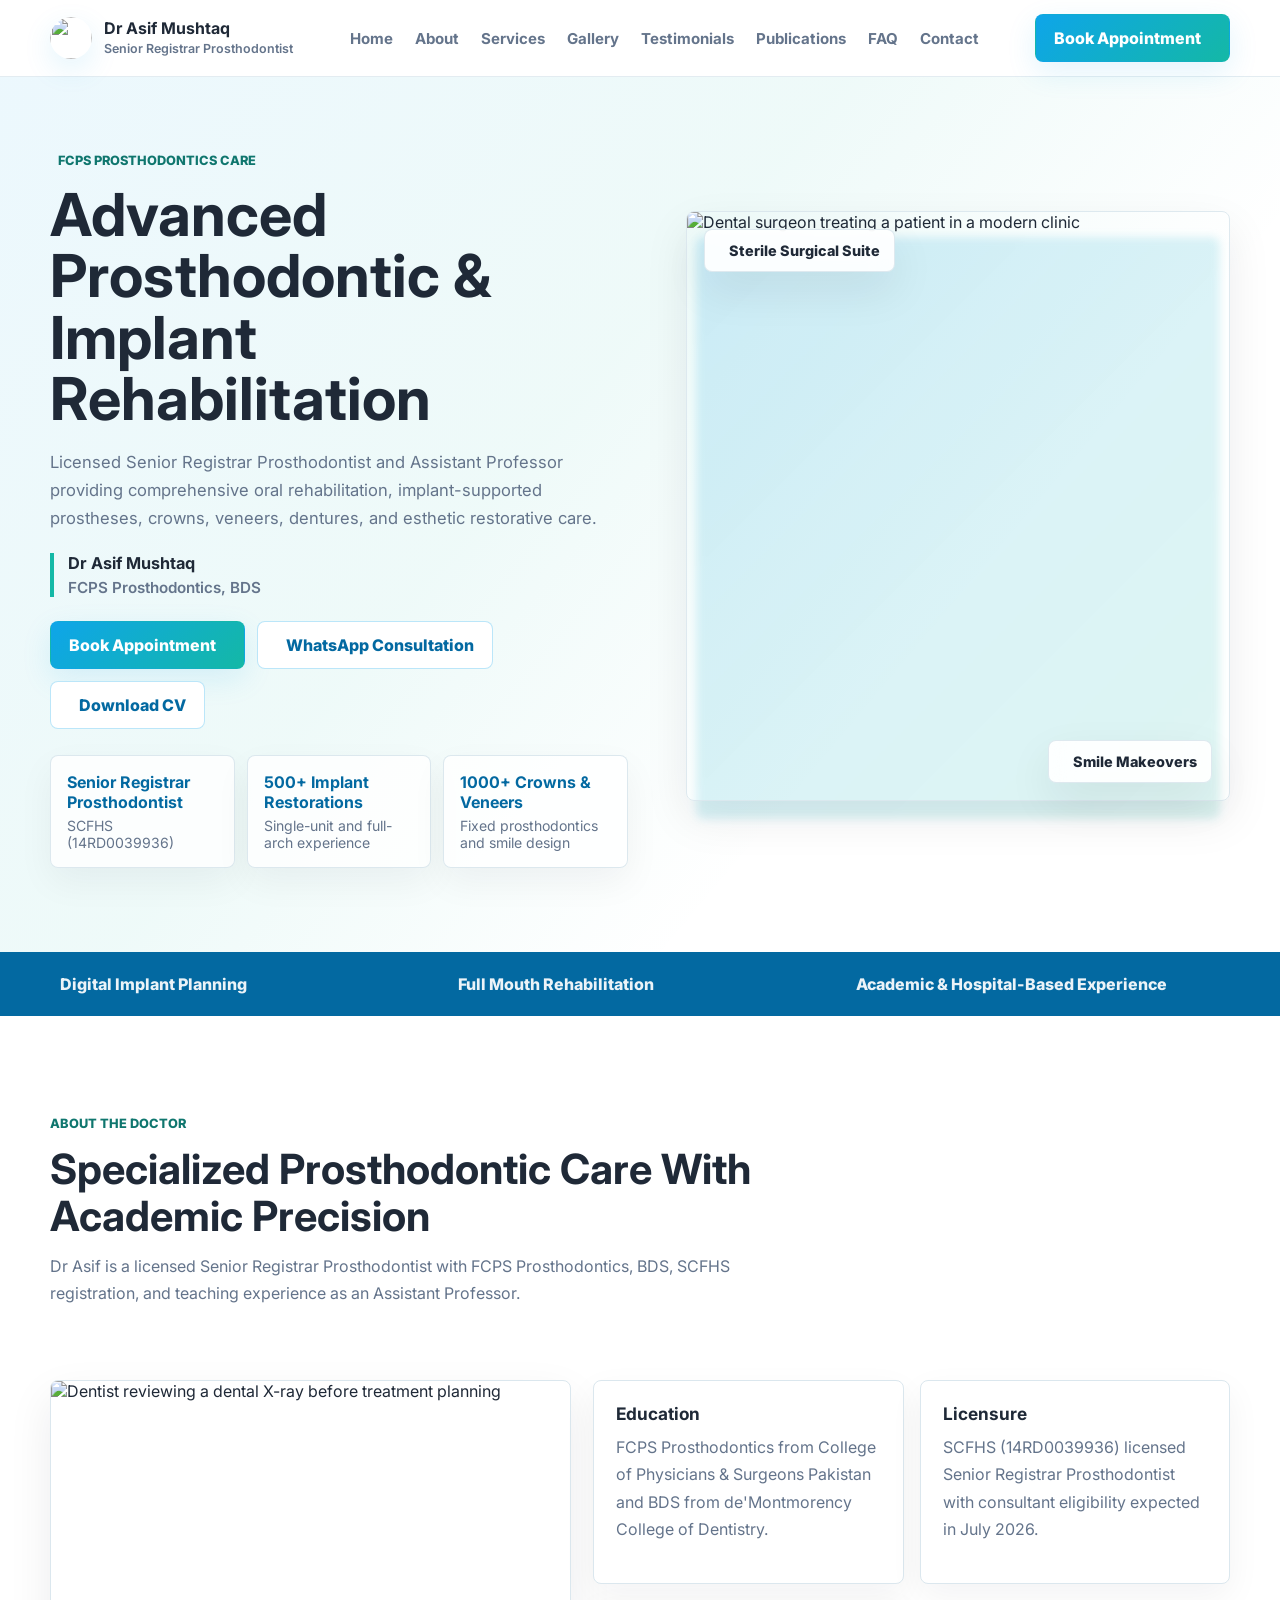
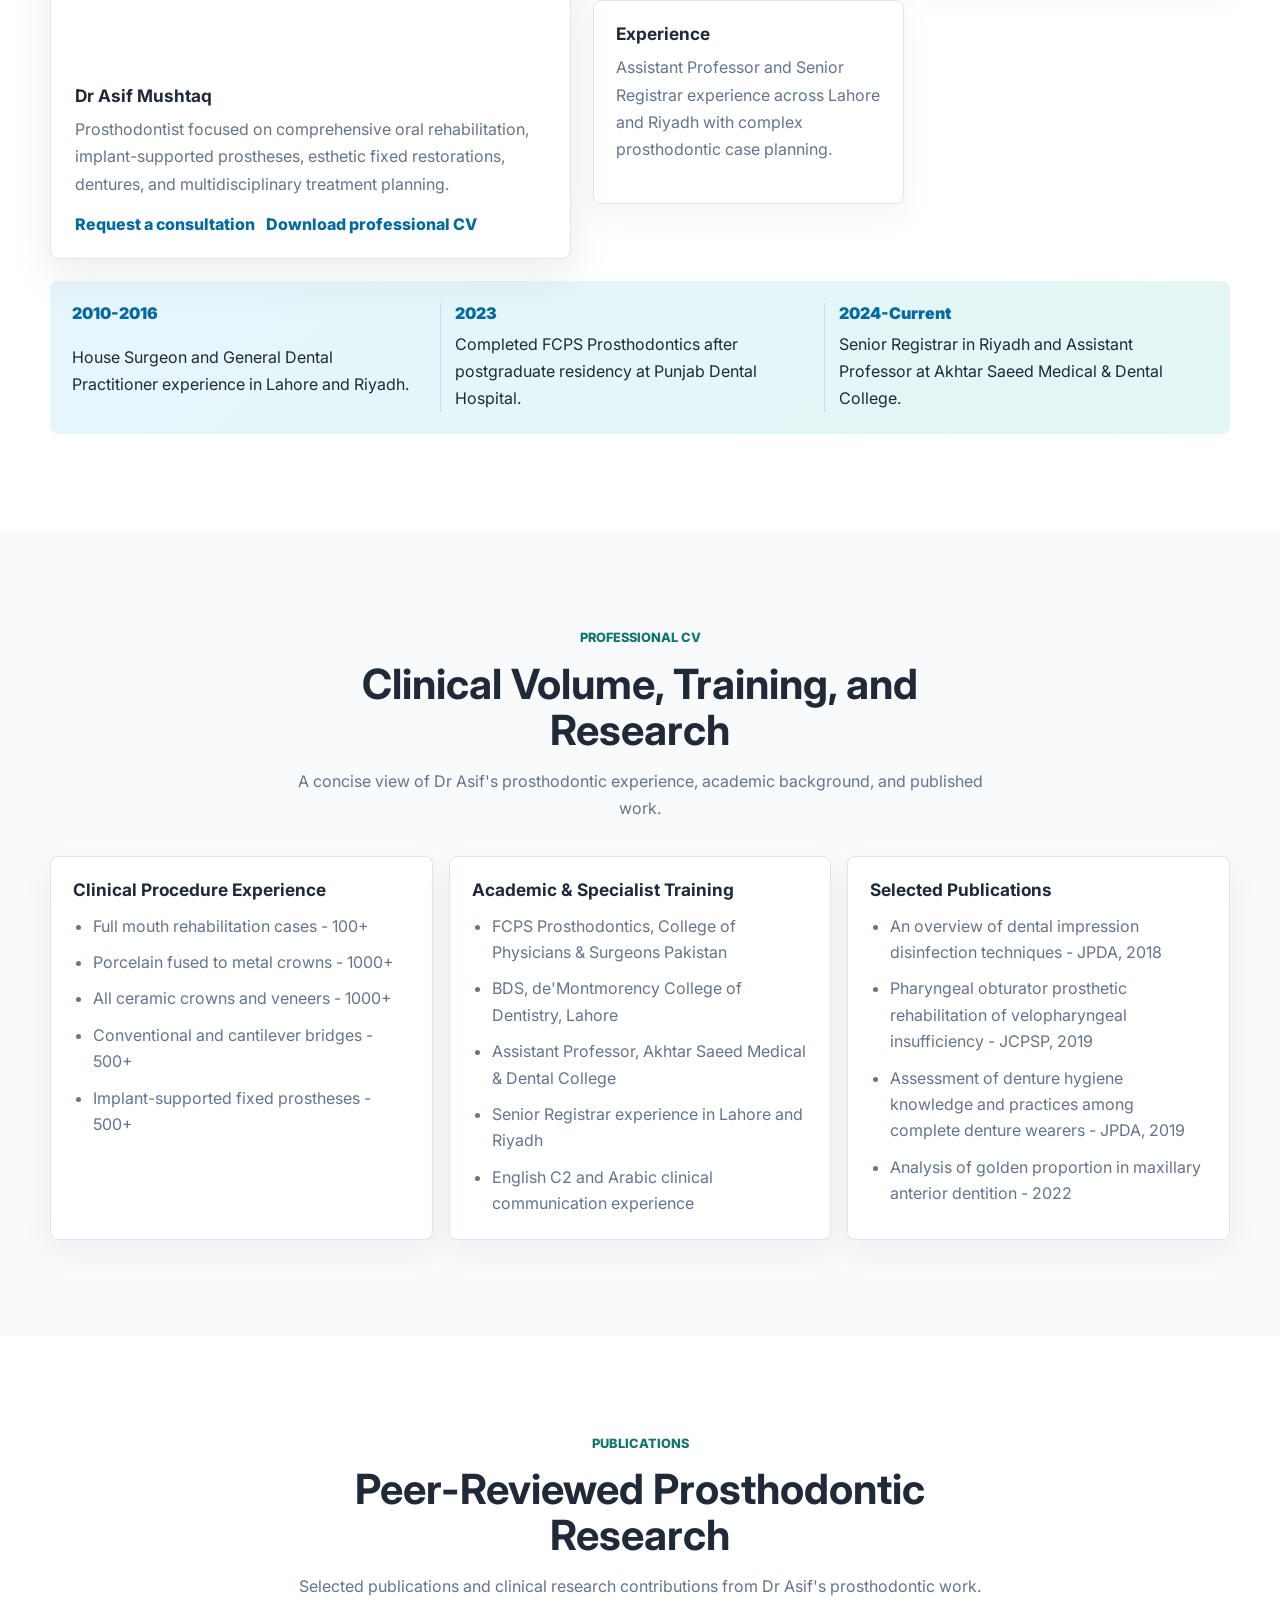
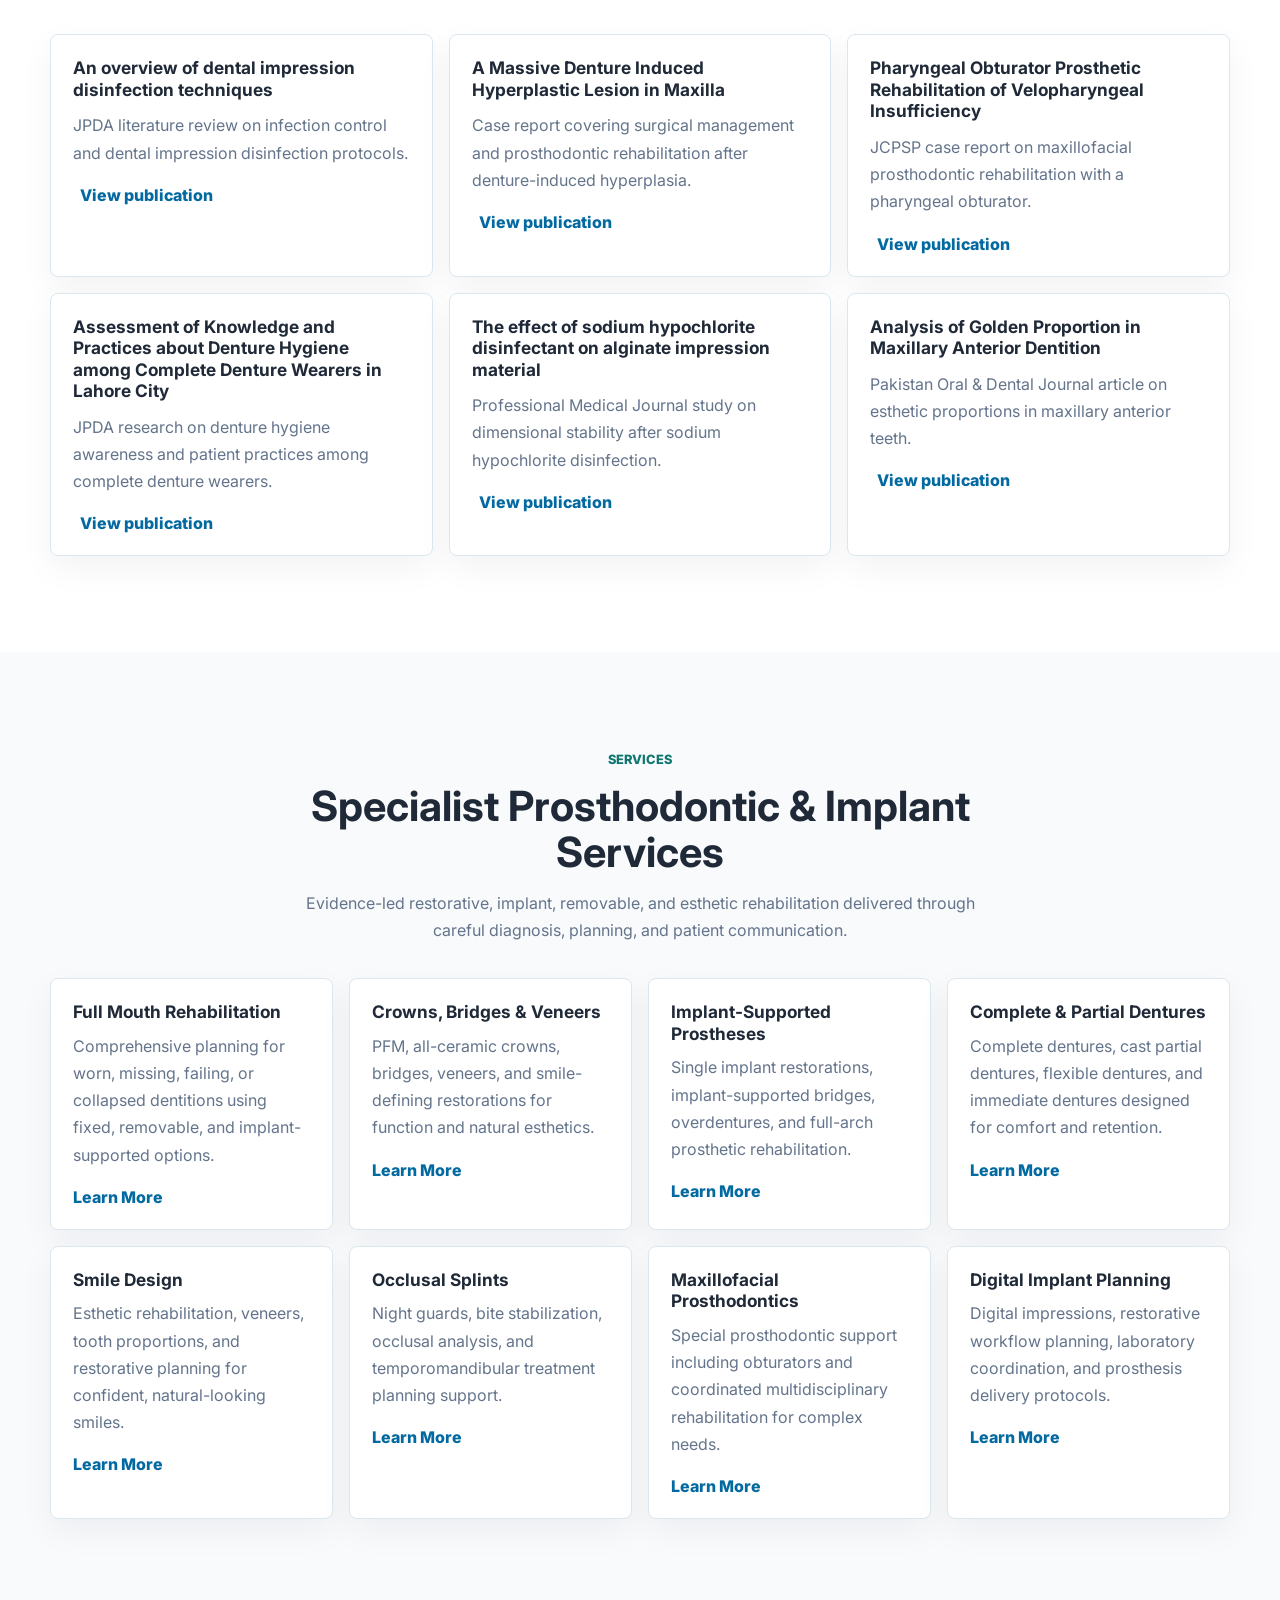
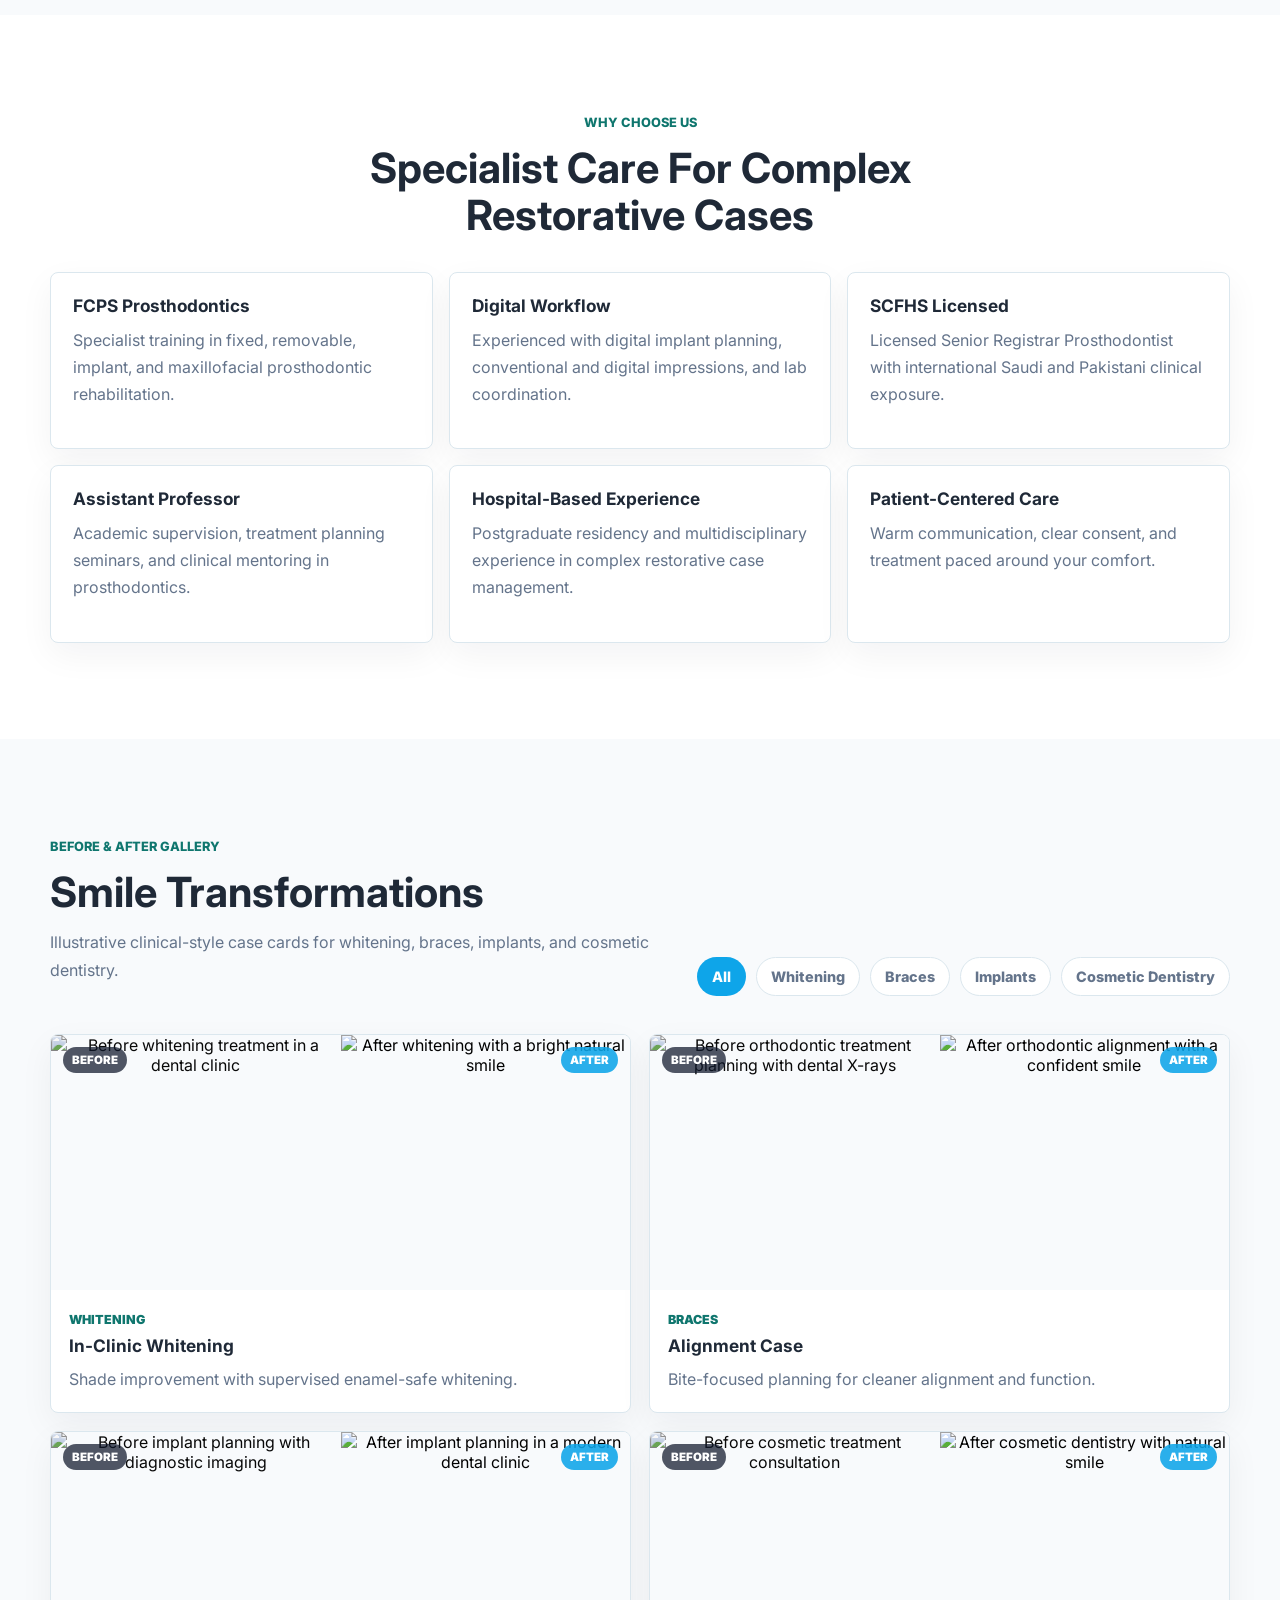
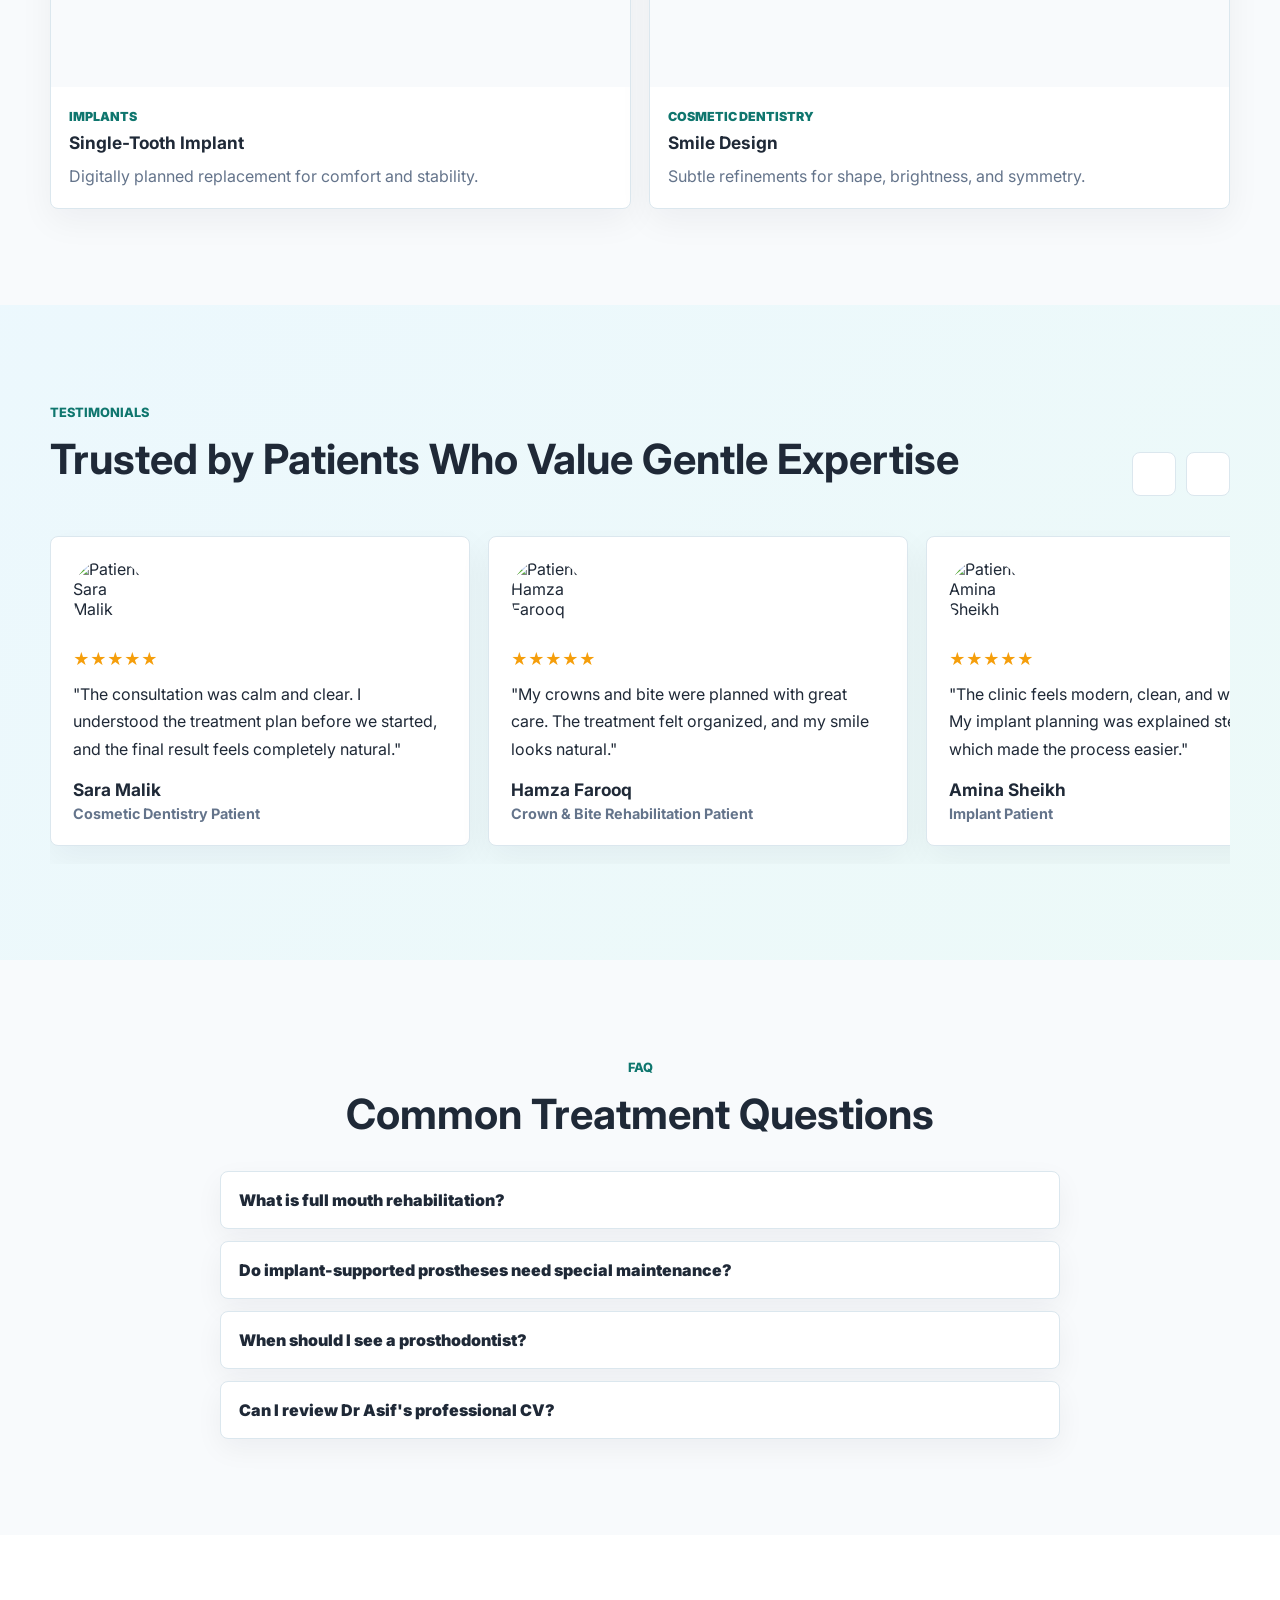
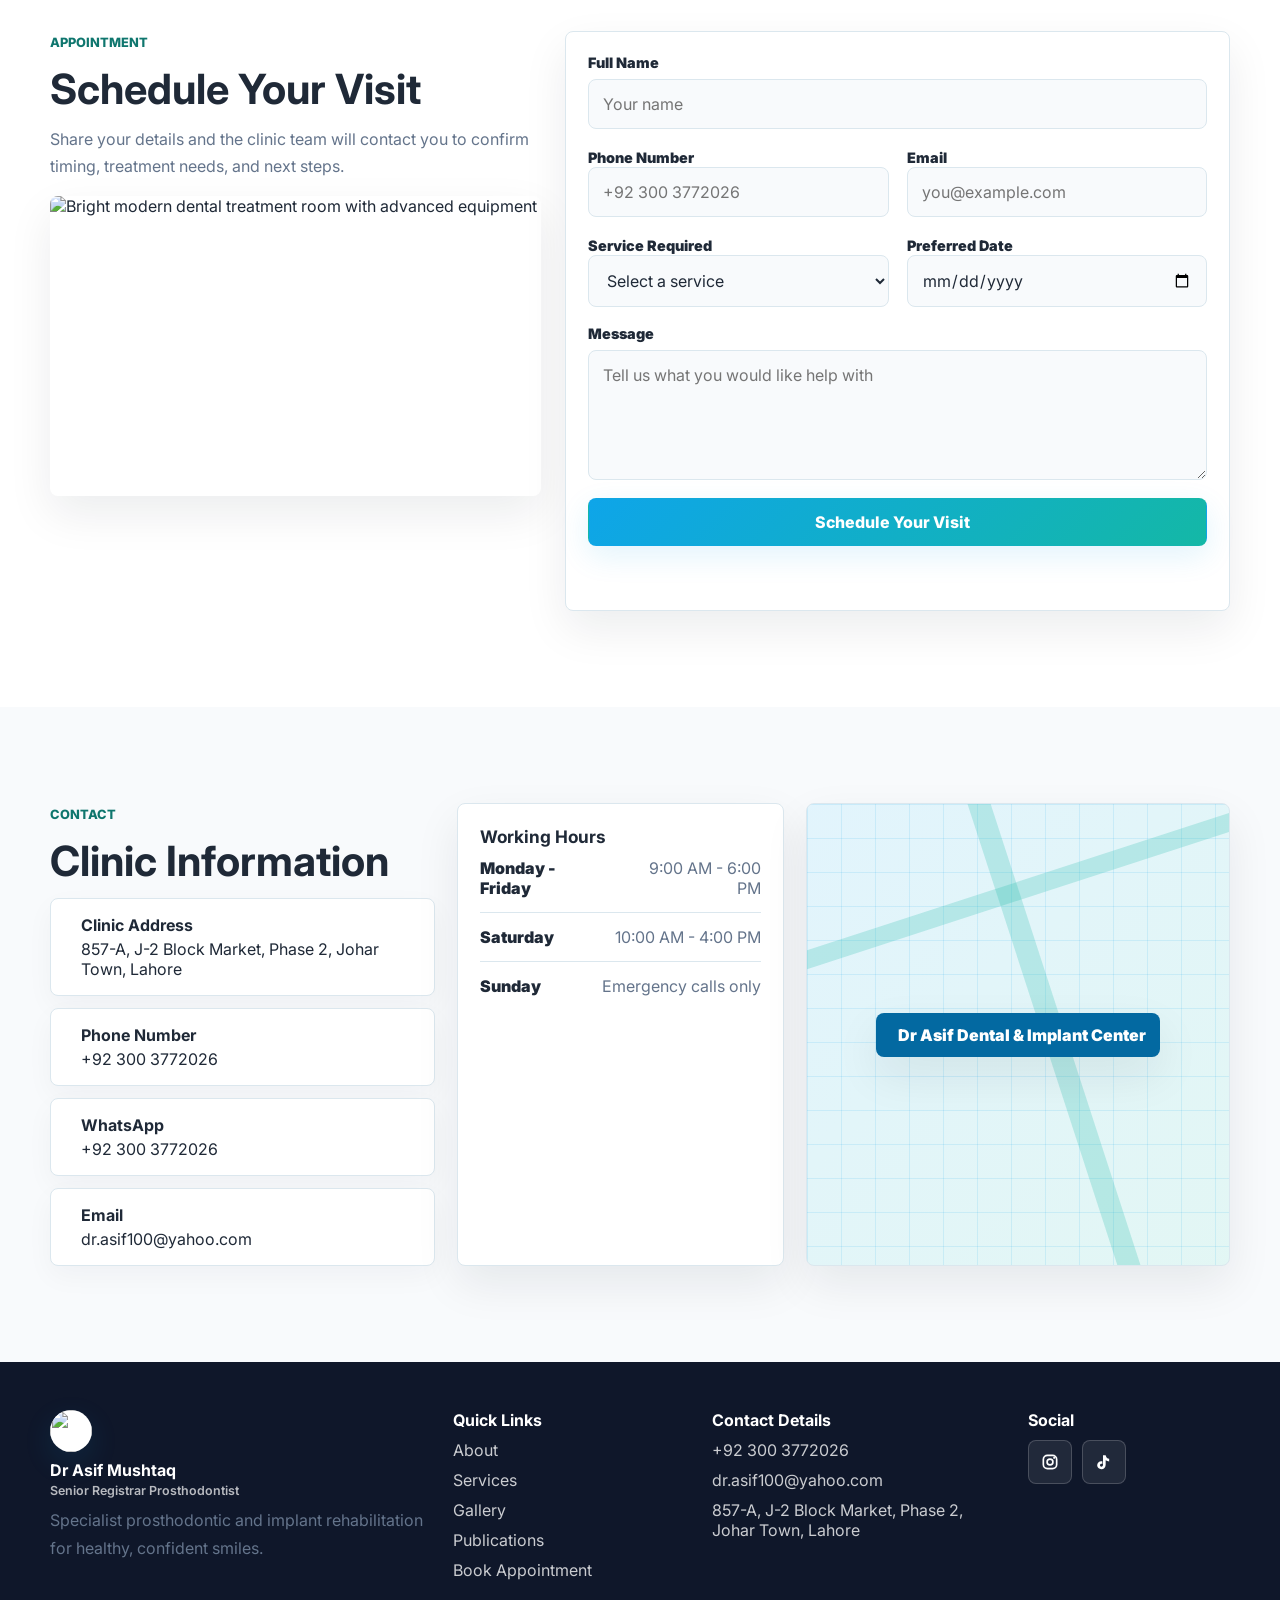
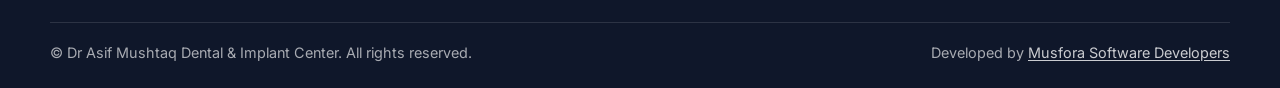
==== commit 30900879: "Update index.html" ====
--- a/index.html
+++ b/index.html
@@ -36,7 +36,7 @@
         "@type": "Dentist",
         "name": "Dr Asif Mushtaq Dental & Implant Center",
         "image": "assets/images/dr-asif-logo.jpg",
-        "telephone": "+92 334 9844763",
+        "telephone": "+92 300 3772026",
         "email": "dr.asif100@yahoo.com",
         "priceRange": "$$",
         "address": {
@@ -125,7 +125,7 @@
                 class="btn btn-secondary"
                 data-cms-whatsapp-link
                 data-cms-visible-field="hero.whatsappButtonVisible"
-                href="https://wa.me/923349844763?text=Hello%20Dr%20Asif%20Mushtaq%2C%20I%20would%20like%20a%20prosthodontic%20consultation."
+                href="https://wa.me/923003772026?text=Hello%20Dr%20Asif%20Mushtaq%2C%20I%20would%20like%20a%20prosthodontic%20consultation."
                 target="_blank"
                 rel="noopener"
               >
@@ -743,7 +743,7 @@
             <div class="form-row two-columns">
               <div>
                 <label for="phone">Phone Number</label>
-                <input id="phone" name="phone" type="tel" autocomplete="tel" required placeholder="+92 334 9844763" />
+                <input id="phone" name="phone" type="tel" autocomplete="tel" required placeholder="+92 300 3772026" />
               </div>
               <div>
                 <label for="email">Email</label>
@@ -796,18 +796,18 @@
                   <span data-cms-field="contact.address">857-A, J-2 Block Market, Phase 2, Johar Town, Lahore</span>
                 </span>
               </a>
-              <a href="tel:+923349844763" data-cms-phone-link>
+              <a href="tel:+923003772026" data-cms-phone-link>
                 <i data-lucide="phone" aria-hidden="true"></i>
                 <span>
                   <strong>Phone Number</strong>
-                  <span data-cms-field="contact.phone">+92 334 9844763</span>
+                  <span data-cms-field="contact.phone">+92 300 3772026</span>
                 </span>
               </a>
-              <a href="https://wa.me/923349844763" target="_blank" rel="noopener" data-cms-whatsapp-link>
+              <a href="https://wa.me/923003772026" target="_blank" rel="noopener" data-cms-whatsapp-link>
                 <i data-lucide="message-circle" aria-hidden="true"></i>
                 <span>
                   <strong>WhatsApp</strong>
-                  <span data-cms-field="contact.whatsapp">+92 334 9844763</span>
+                  <span data-cms-field="contact.whatsapp">+92 300 3772026</span>
                 </span>
               </a>
               <a href="mailto:dr.asif100@yahoo.com" data-cms-email-link>
@@ -852,16 +852,16 @@
     <footer class="site-footer">
       <div class="container footer-grid">
         <div>
-          <a class="brand footer-brand" href="#home" aria-label="Dr Asif Mushtaq home">
+          <a class="brand footer-brand" href="#home" aria-label="Dr Asif Mushtaq home" data-cms-link-field="footer.brandUrl">
             <span class="brand-mark" aria-hidden="true">
-              <img src="assets/images/dr-asif-logo.jpg" alt="" />
+              <img src="assets/images/dr-asif-logo.jpg" alt="" data-cms-src-field="footer.logoUrl" data-cms-alt-field="footer.logoAlt" />
             </span>
             <span>
               <strong data-cms-field="doctor.name">Dr Asif Mushtaq</strong>
-              <small>Senior Registrar Prosthodontist</small>
+              <small data-cms-field="footer.subtitle">Senior Registrar Prosthodontist</small>
             </span>
           </a>
-          <p>Specialist prosthodontic and implant rehabilitation for healthy, confident smiles.</p>
+          <p data-cms-field="footer.description">Specialist prosthodontic and implant rehabilitation for healthy, confident smiles.</p>
         </div>
         <div>
           <h3>Quick Links</h3>
@@ -873,7 +873,7 @@
         </div>
         <div>
           <h3>Contact Details</h3>
-          <a href="tel:+923349844763" data-cms-phone-link data-cms-field="contact.phone">+92 334 9844763</a>
+          <a href="tel:+923003772026" data-cms-phone-link data-cms-field="contact.phone">+92 300 3772026</a>
           <a href="mailto:dr.asif100@yahoo.com" data-cms-email-link data-cms-field="contact.email">dr.asif100@yahoo.com</a>
           <span data-cms-field="contact.address">857-A, J-2 Block Market, Phase 2, Johar Town, Lahore</span>
         </div>
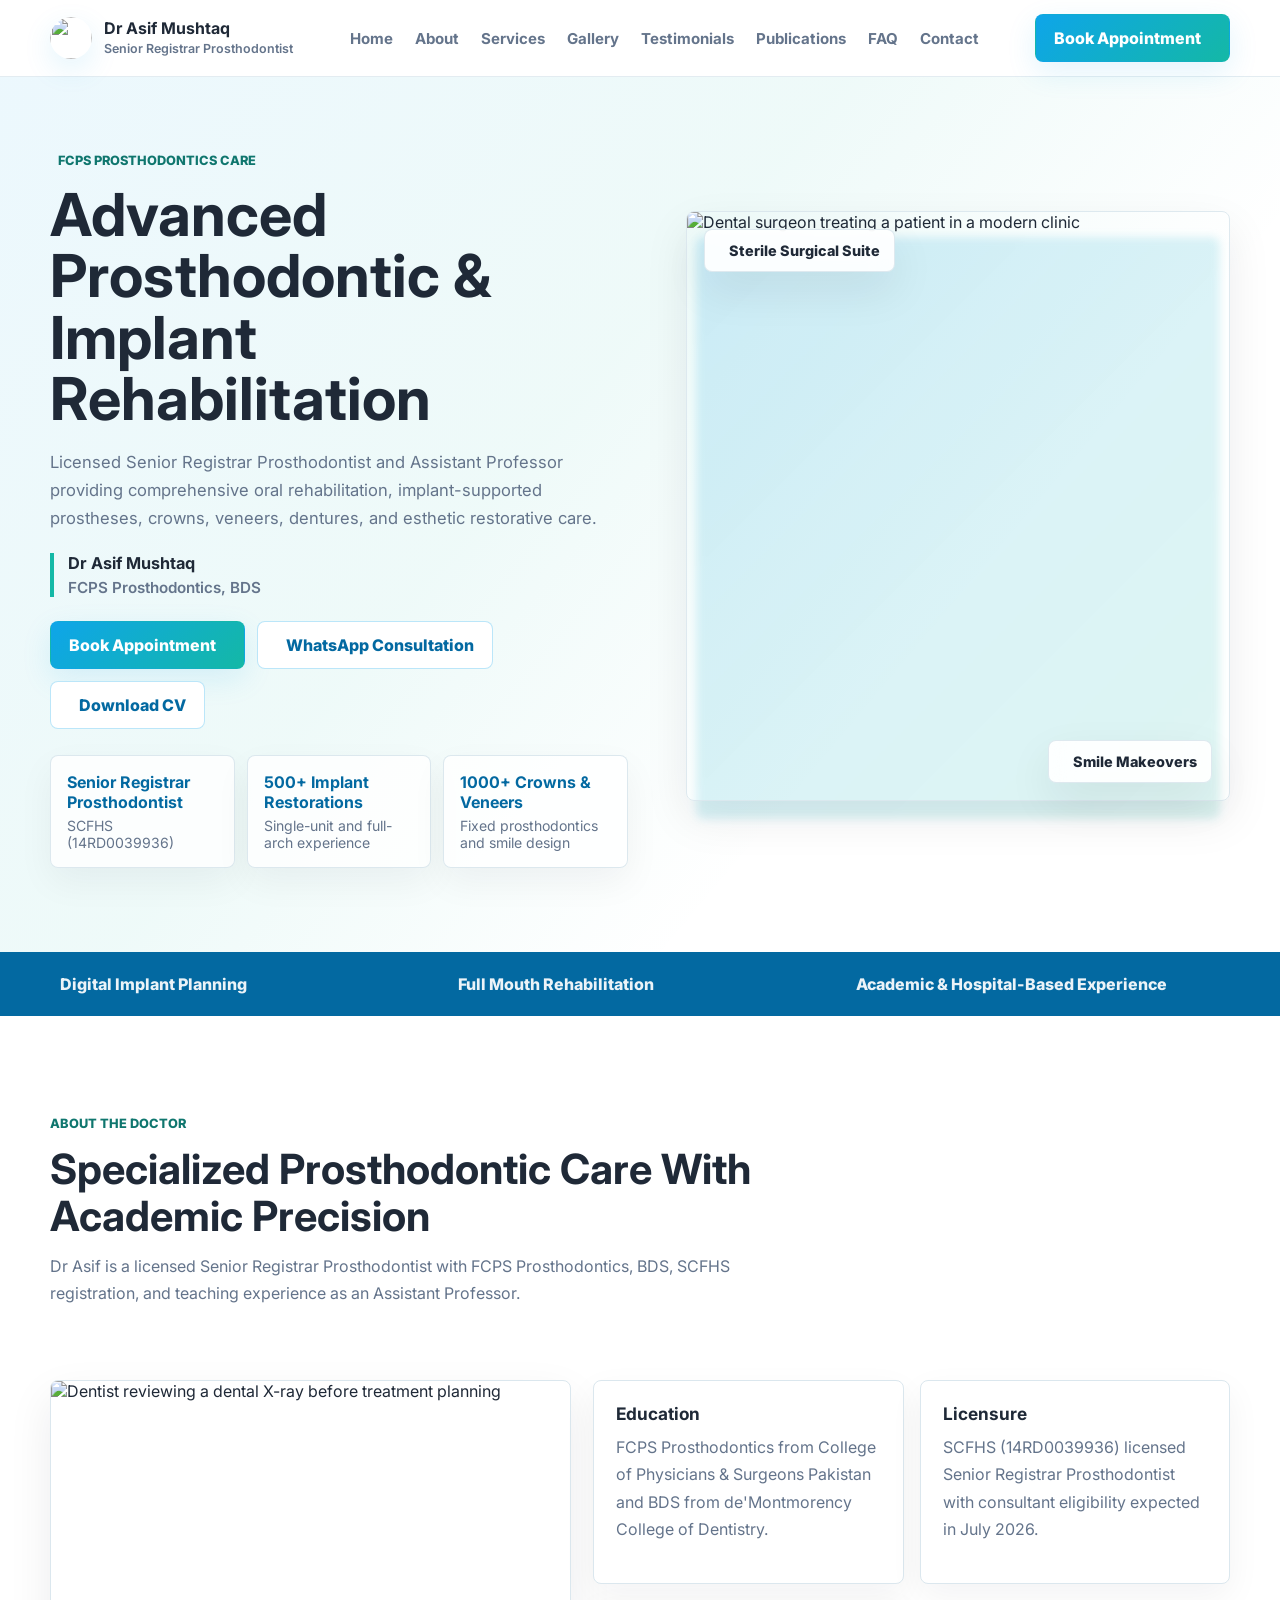
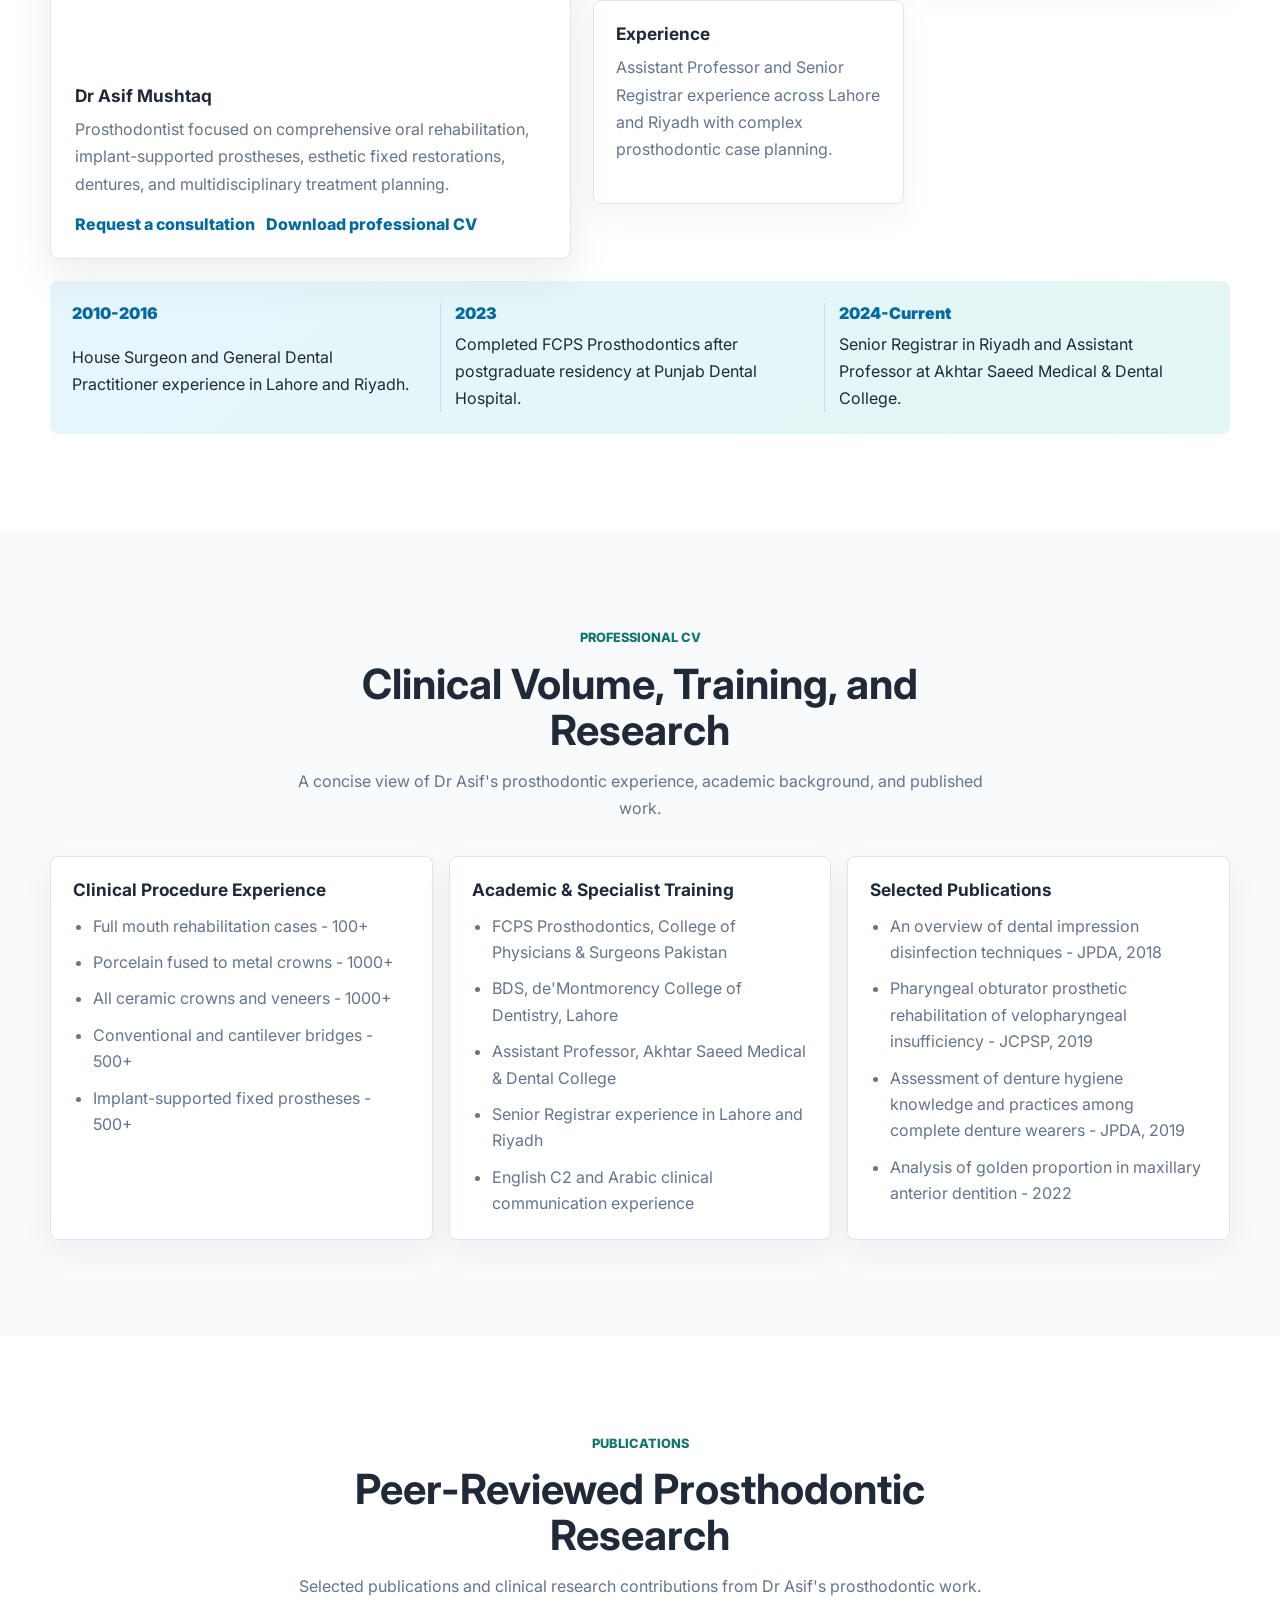
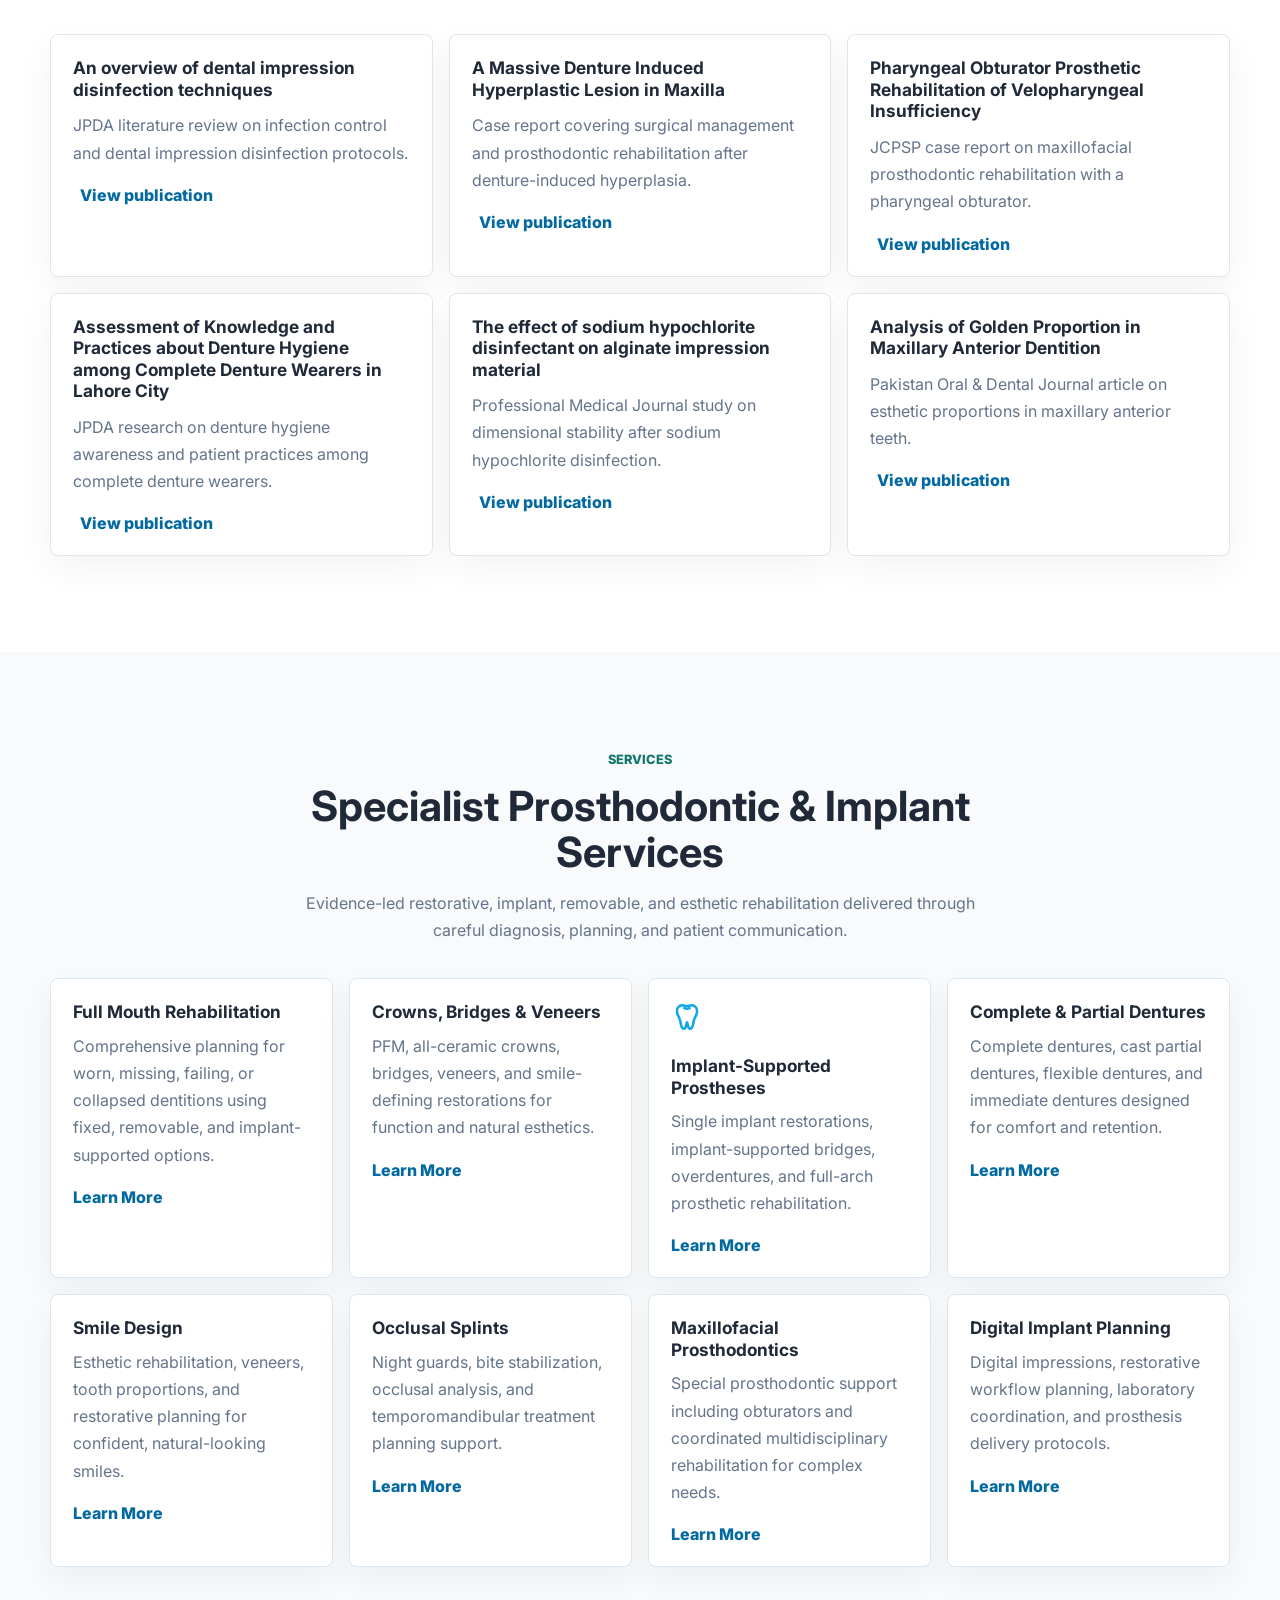
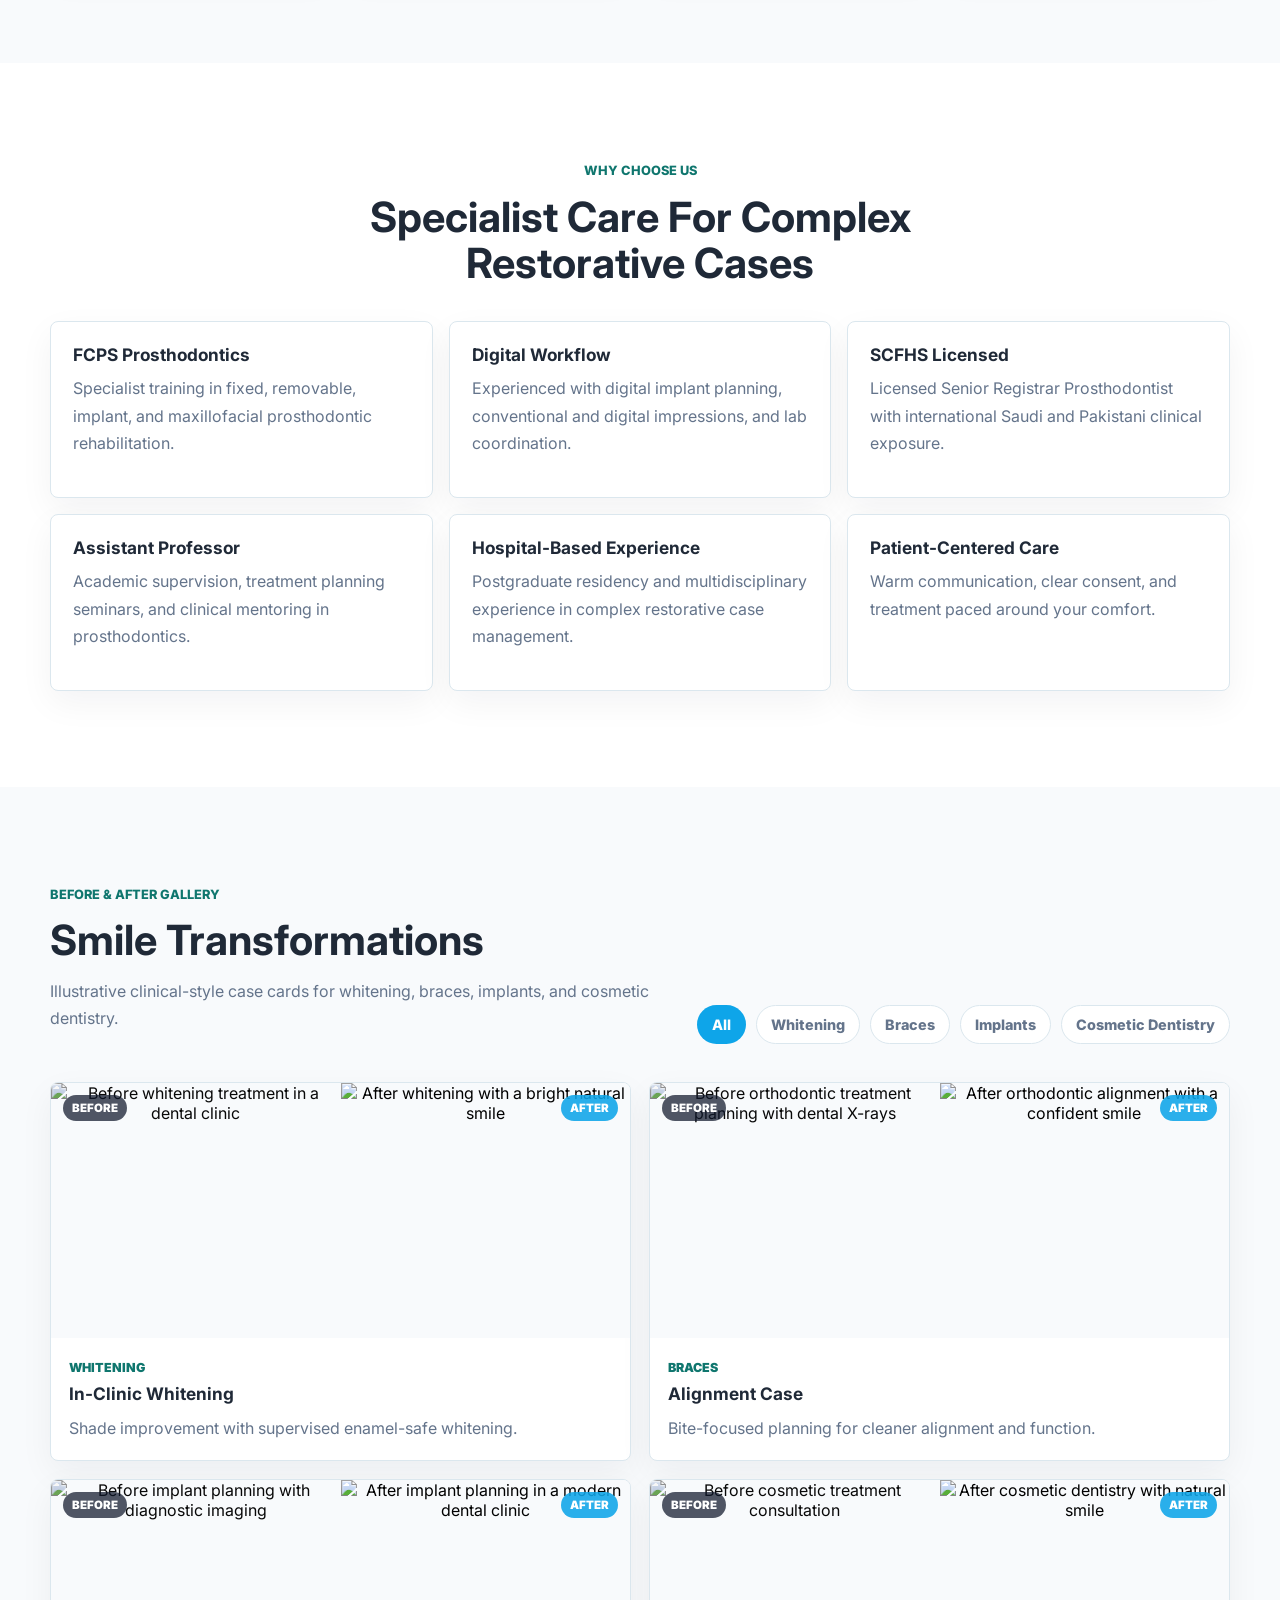
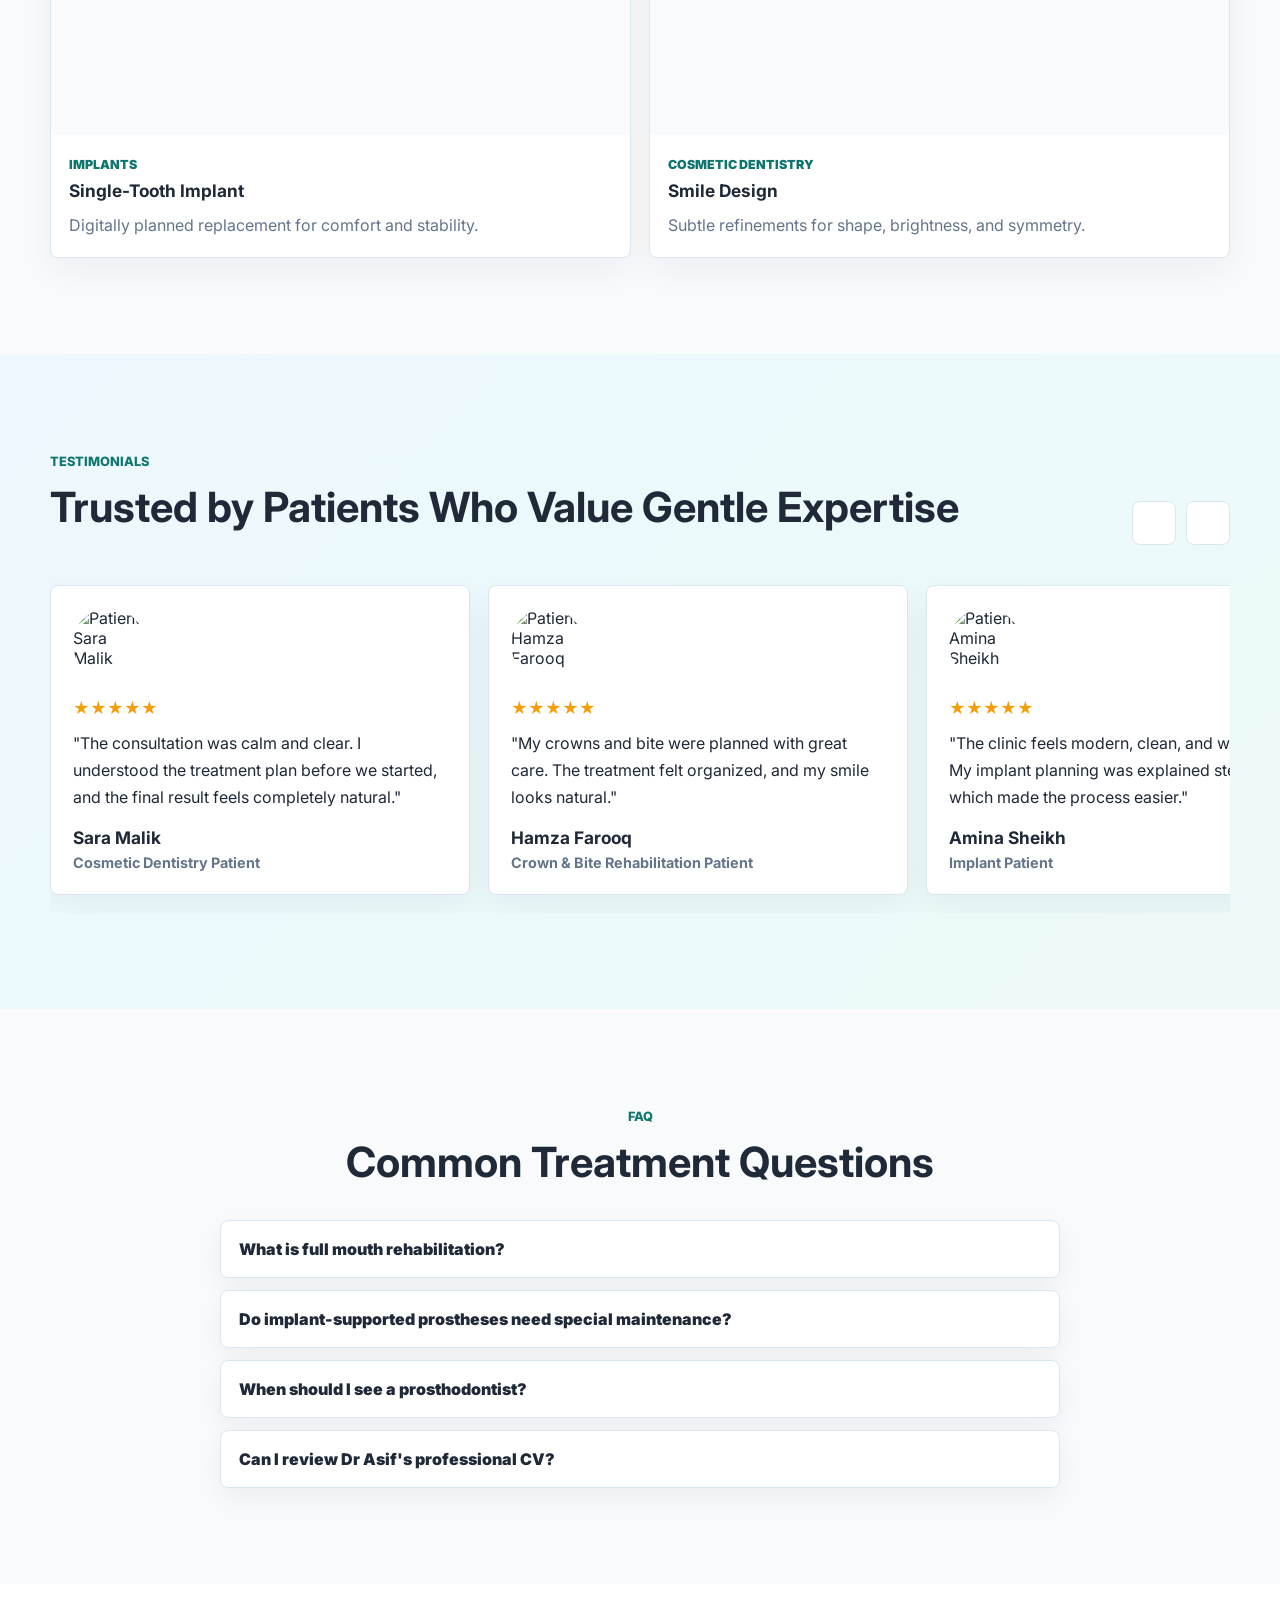
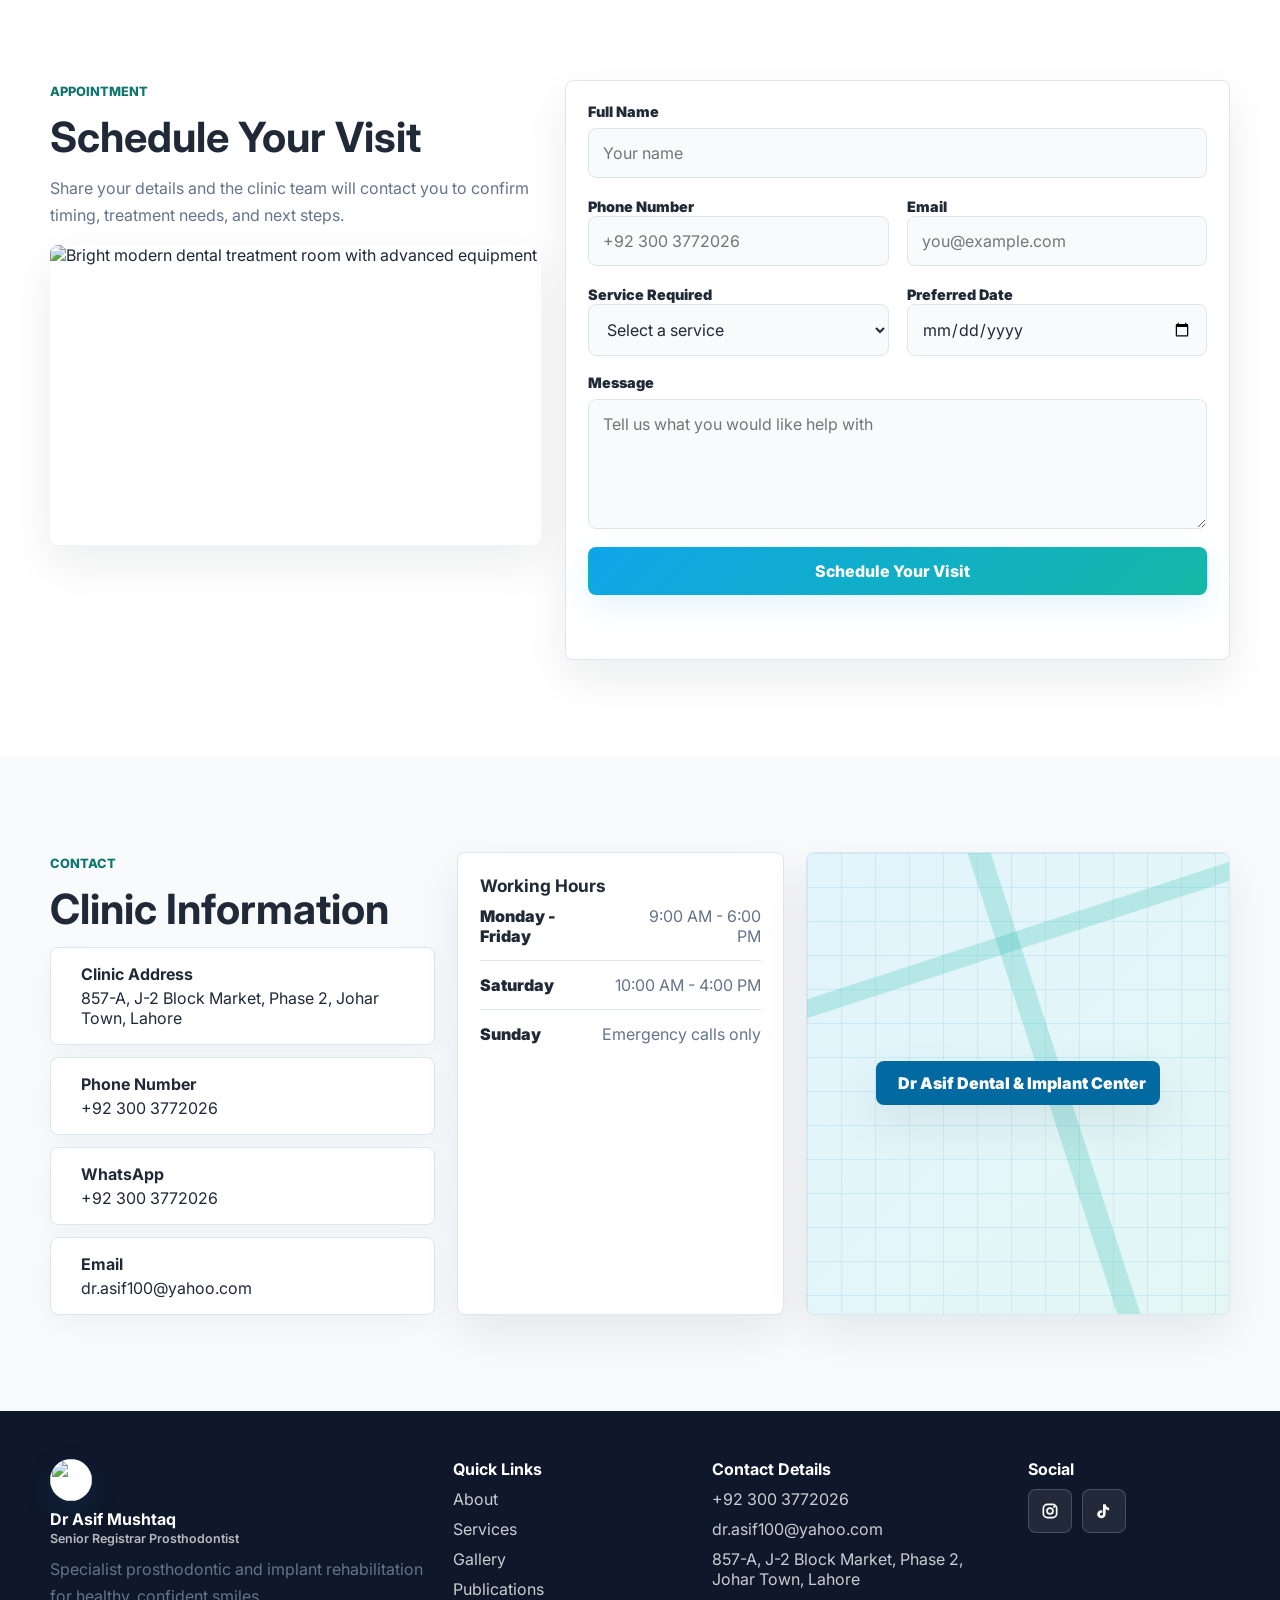
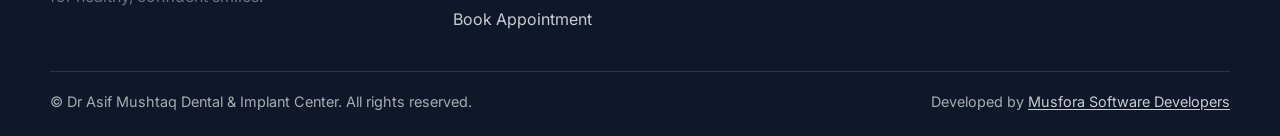
==== commit 5508845e: "update icons and finalize the number update icons and finalize the number" ====
--- a/index.html
+++ b/index.html
@@ -391,7 +391,10 @@
               <a href="#appointment">Learn More</a>
             </article>
             <article class="service-card">
-              <i data-lucide="circle-dot" aria-hidden="true"></i>
+              <svg class="custom-icon" data-custom-icon="tooth" viewBox="0 0 24 24" aria-hidden="true">
+                <path d="M8.6 3.2c1.2 0 2.2.6 3.4.6s2.2-.6 3.4-.6c2.7 0 4.6 2.2 4.1 5.4-.3 1.9-1.1 3.1-1.7 4.2-.6 1.1-.8 2.2-1 3.5-.3 2.1-.9 4.5-2.6 4.5-1.1 0-1.3-1.2-1.6-2.7-.2-1.1-.5-2.2-.6-2.2s-.4 1.1-.6 2.2c-.3 1.5-.5 2.7-1.6 2.7-1.7 0-2.3-2.4-2.6-4.5-.2-1.3-.4-2.4-1-3.5-.6-1.1-1.4-2.3-1.7-4.2-.5-3.2 1.4-5.4 4.1-5.4Z" fill="none" stroke="currentColor" stroke-width="1.9" stroke-linecap="round" stroke-linejoin="round" />
+                <path d="M10 5.4c.7.3 1.3.4 2 .4s1.3-.1 2-.4" fill="none" stroke="currentColor" stroke-width="1.9" stroke-linecap="round" stroke-linejoin="round" />
+              </svg>
               <h3>Implant-Supported Prostheses</h3>
               <p>Single implant restorations, implant-supported bridges, overdentures, and full-arch prosthetic rehabilitation.</p>
               <a href="#appointment">Learn More</a>
@@ -743,7 +746,7 @@
             <div class="form-row two-columns">
               <div>
                 <label for="phone">Phone Number</label>
-                <input id="phone" name="phone" type="tel" autocomplete="tel" required placeholder="+92 300 3772026" />
+                    <input id="phone" name="phone" type="tel" autocomplete="tel" required placeholder="+92 300 3772026" />
               </div>
               <div>
                 <label for="email">Email</label>
--- a/assets/css/styles.css
+++ b/assets/css/styles.css
@@ -542,6 +542,13 @@
   height: 16px;
 }
 
+.custom-icon {
+  display: inline-block;
+  width: 1em;
+  height: 1em;
+  flex: 0 0 auto;
+}
+
 .credentials,
 .cv-grid,
 .publication-grid,
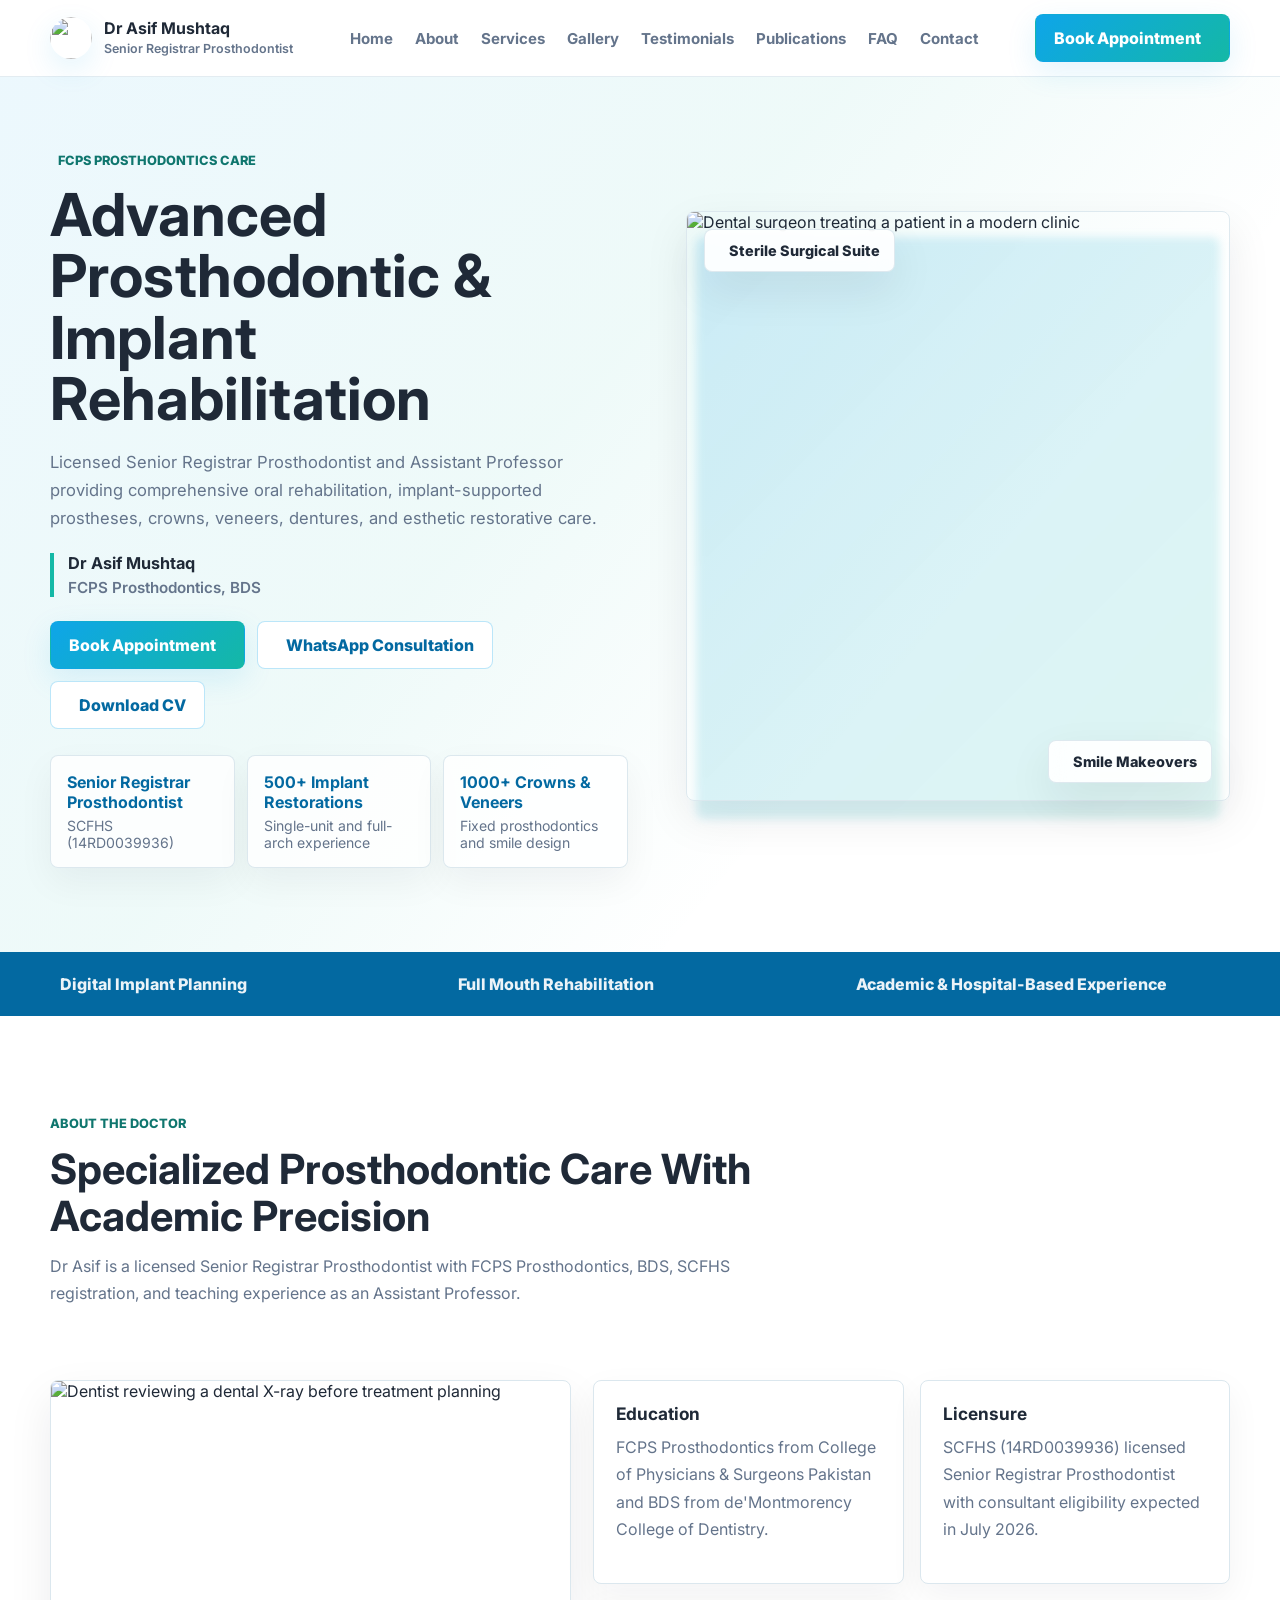
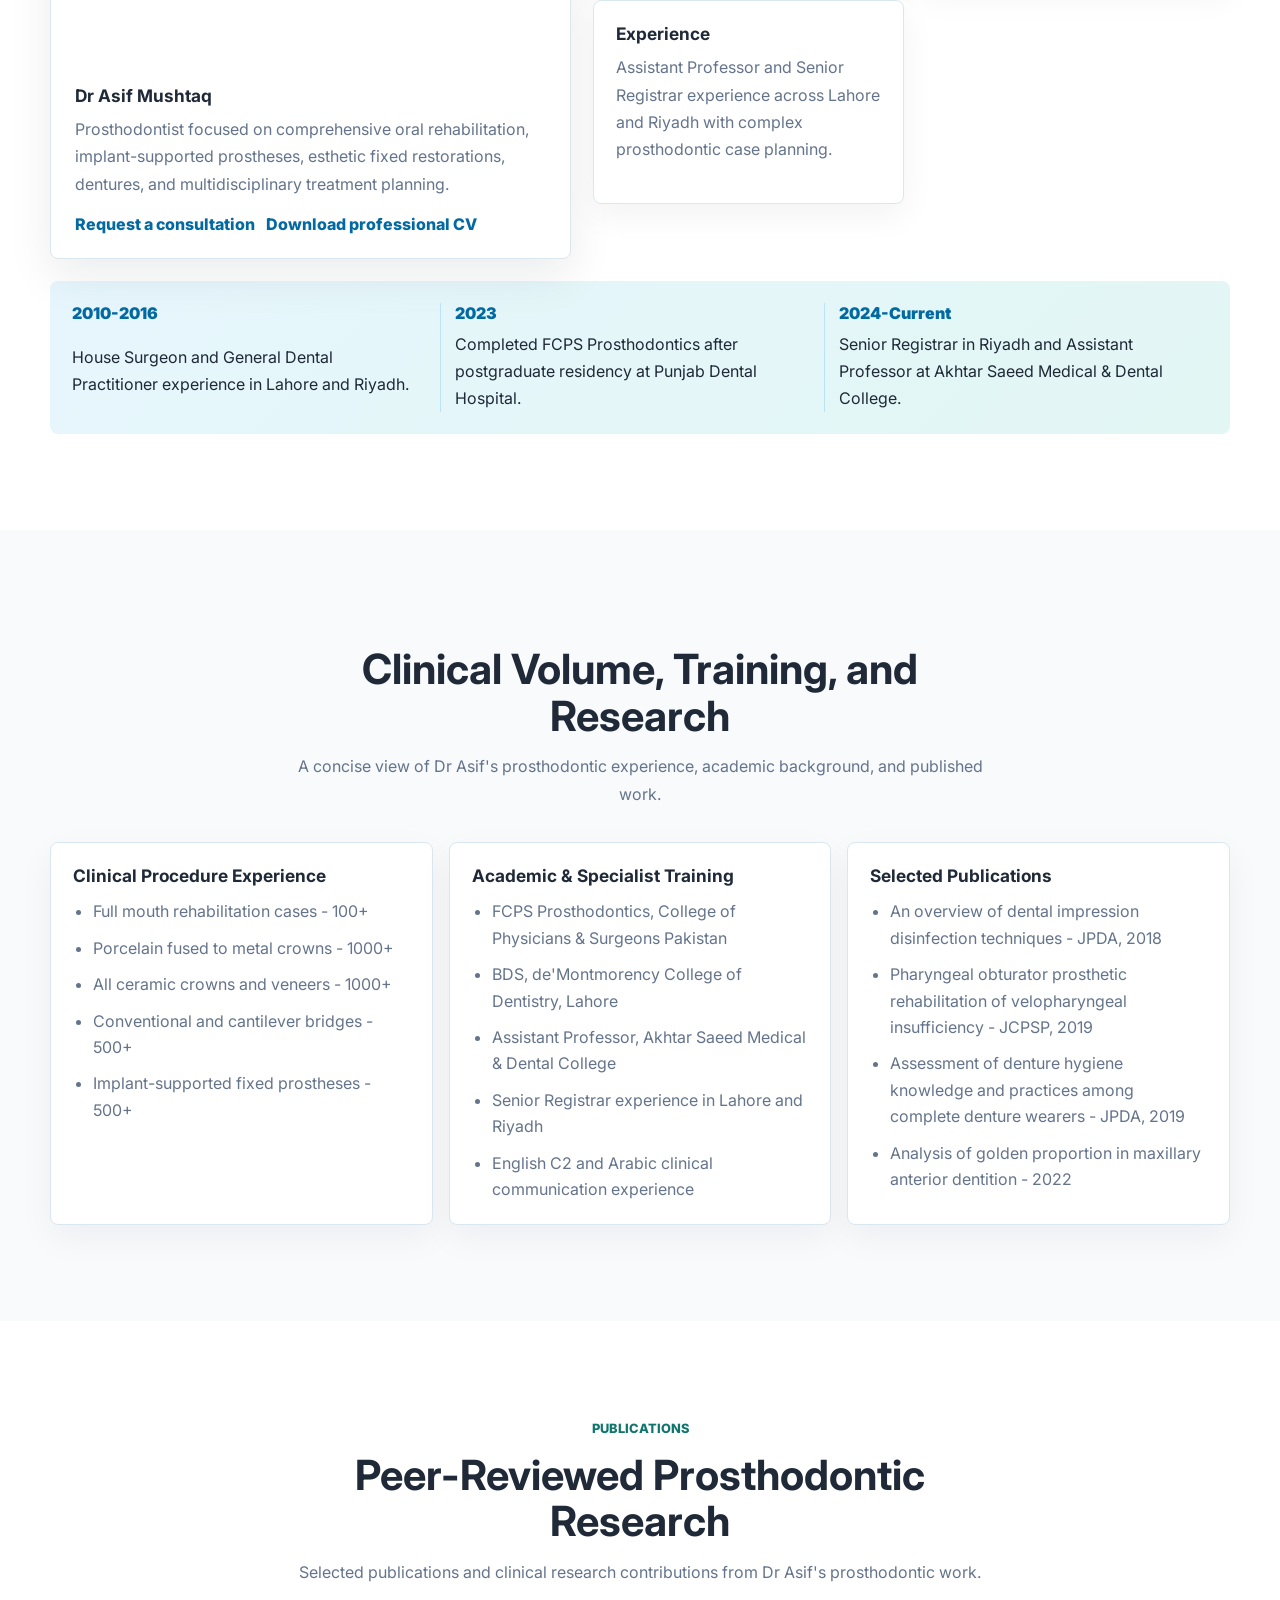
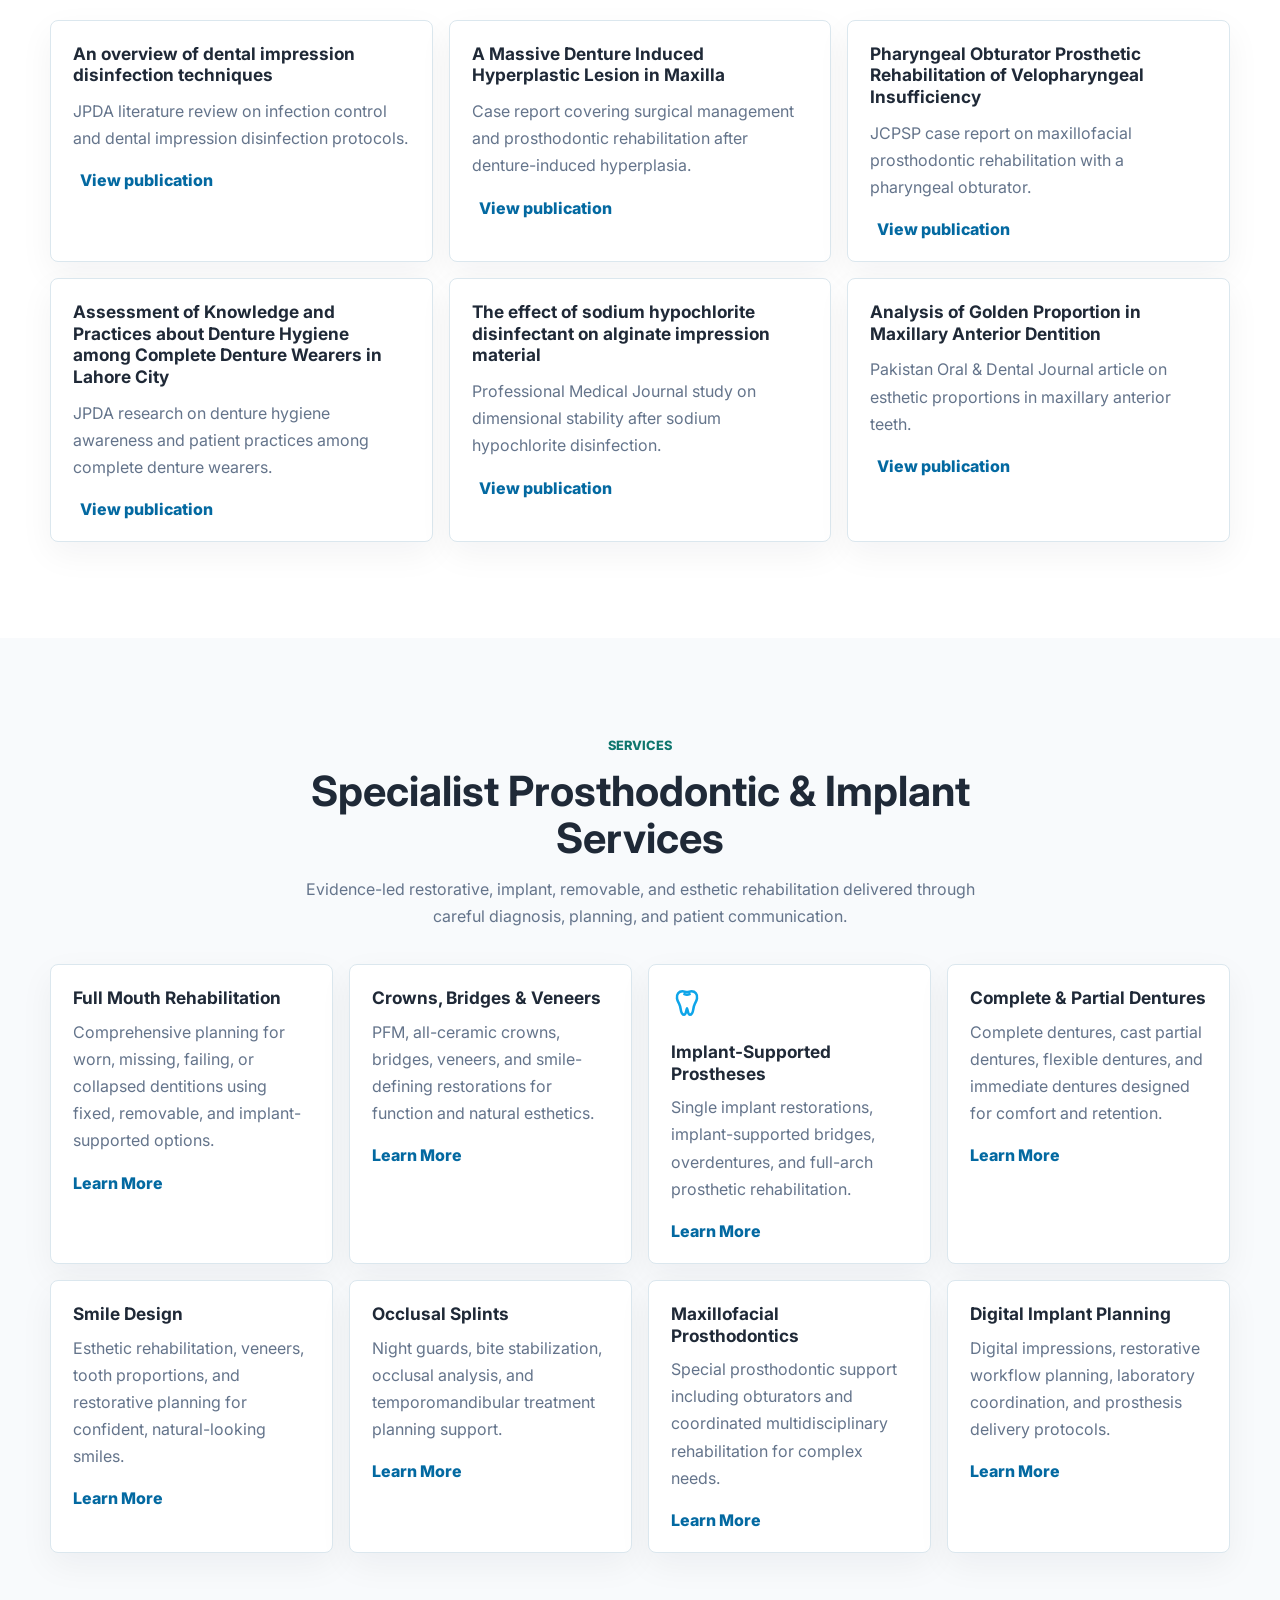
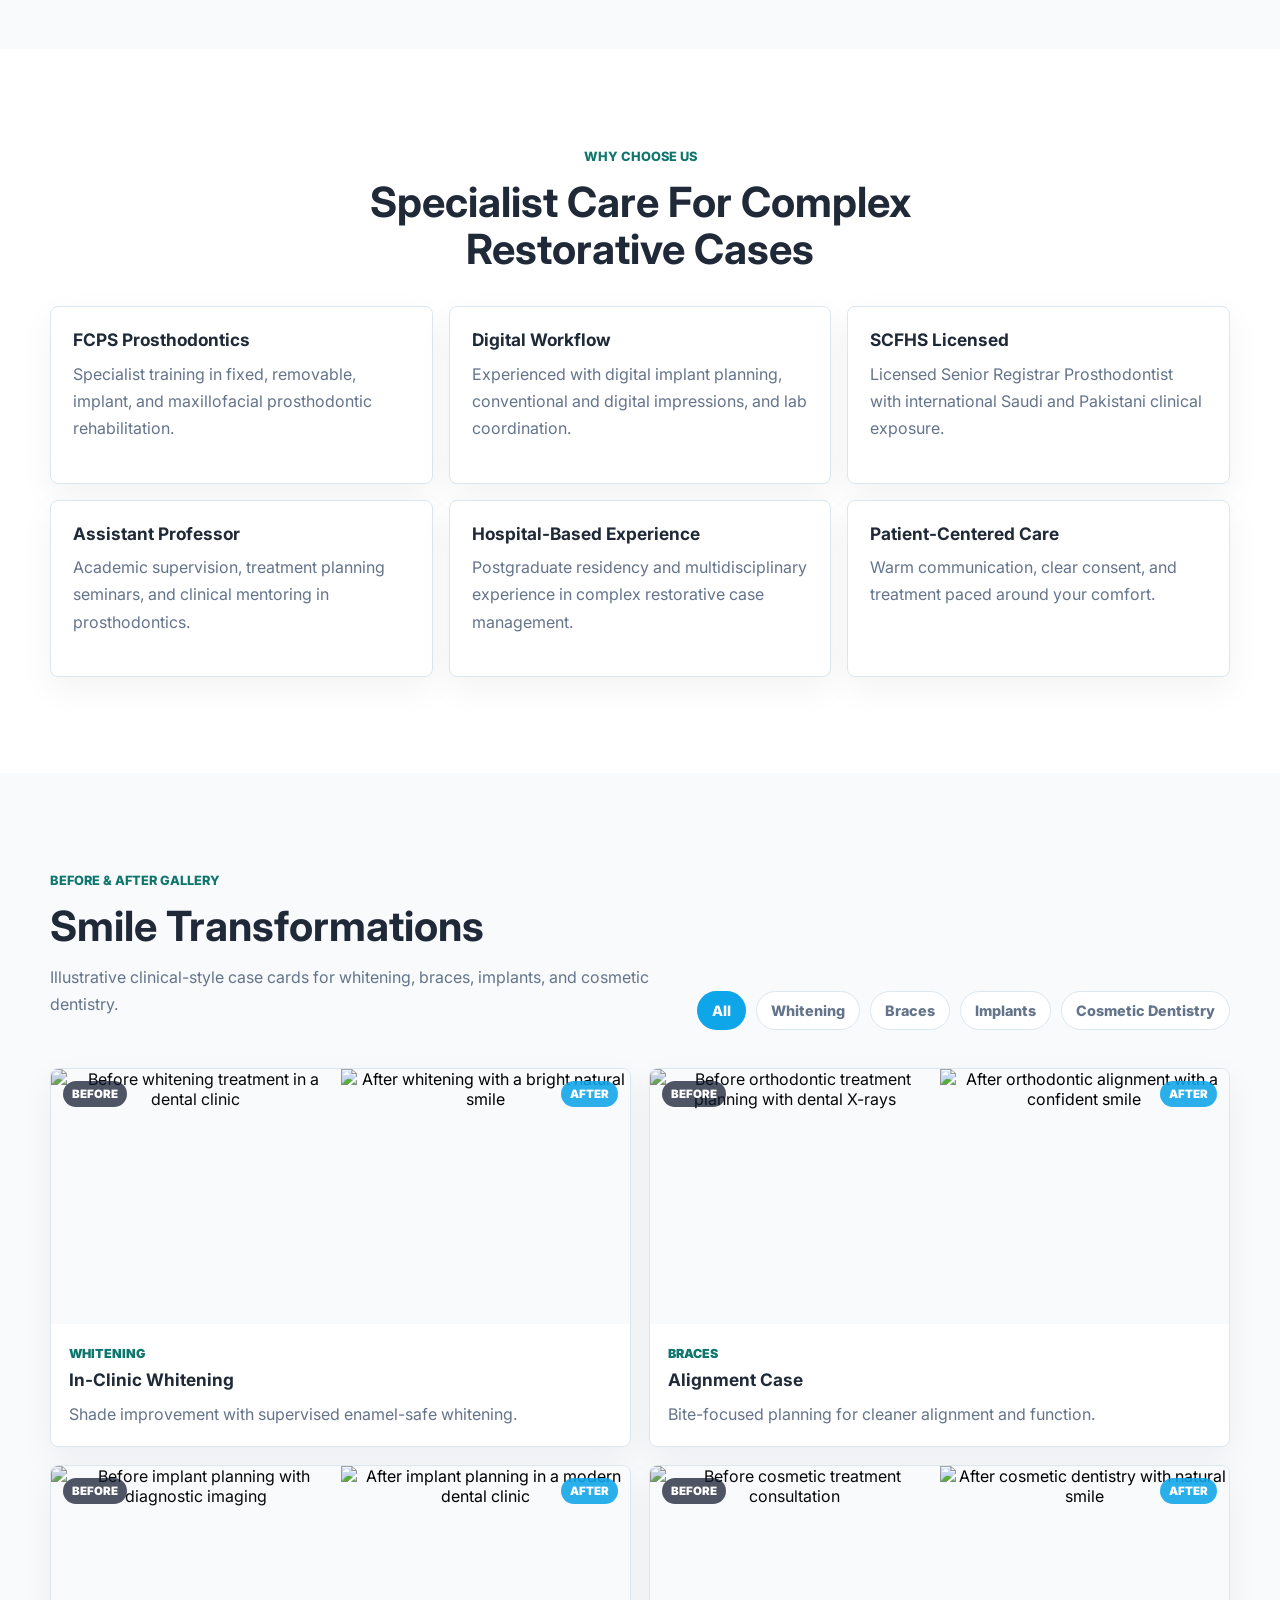
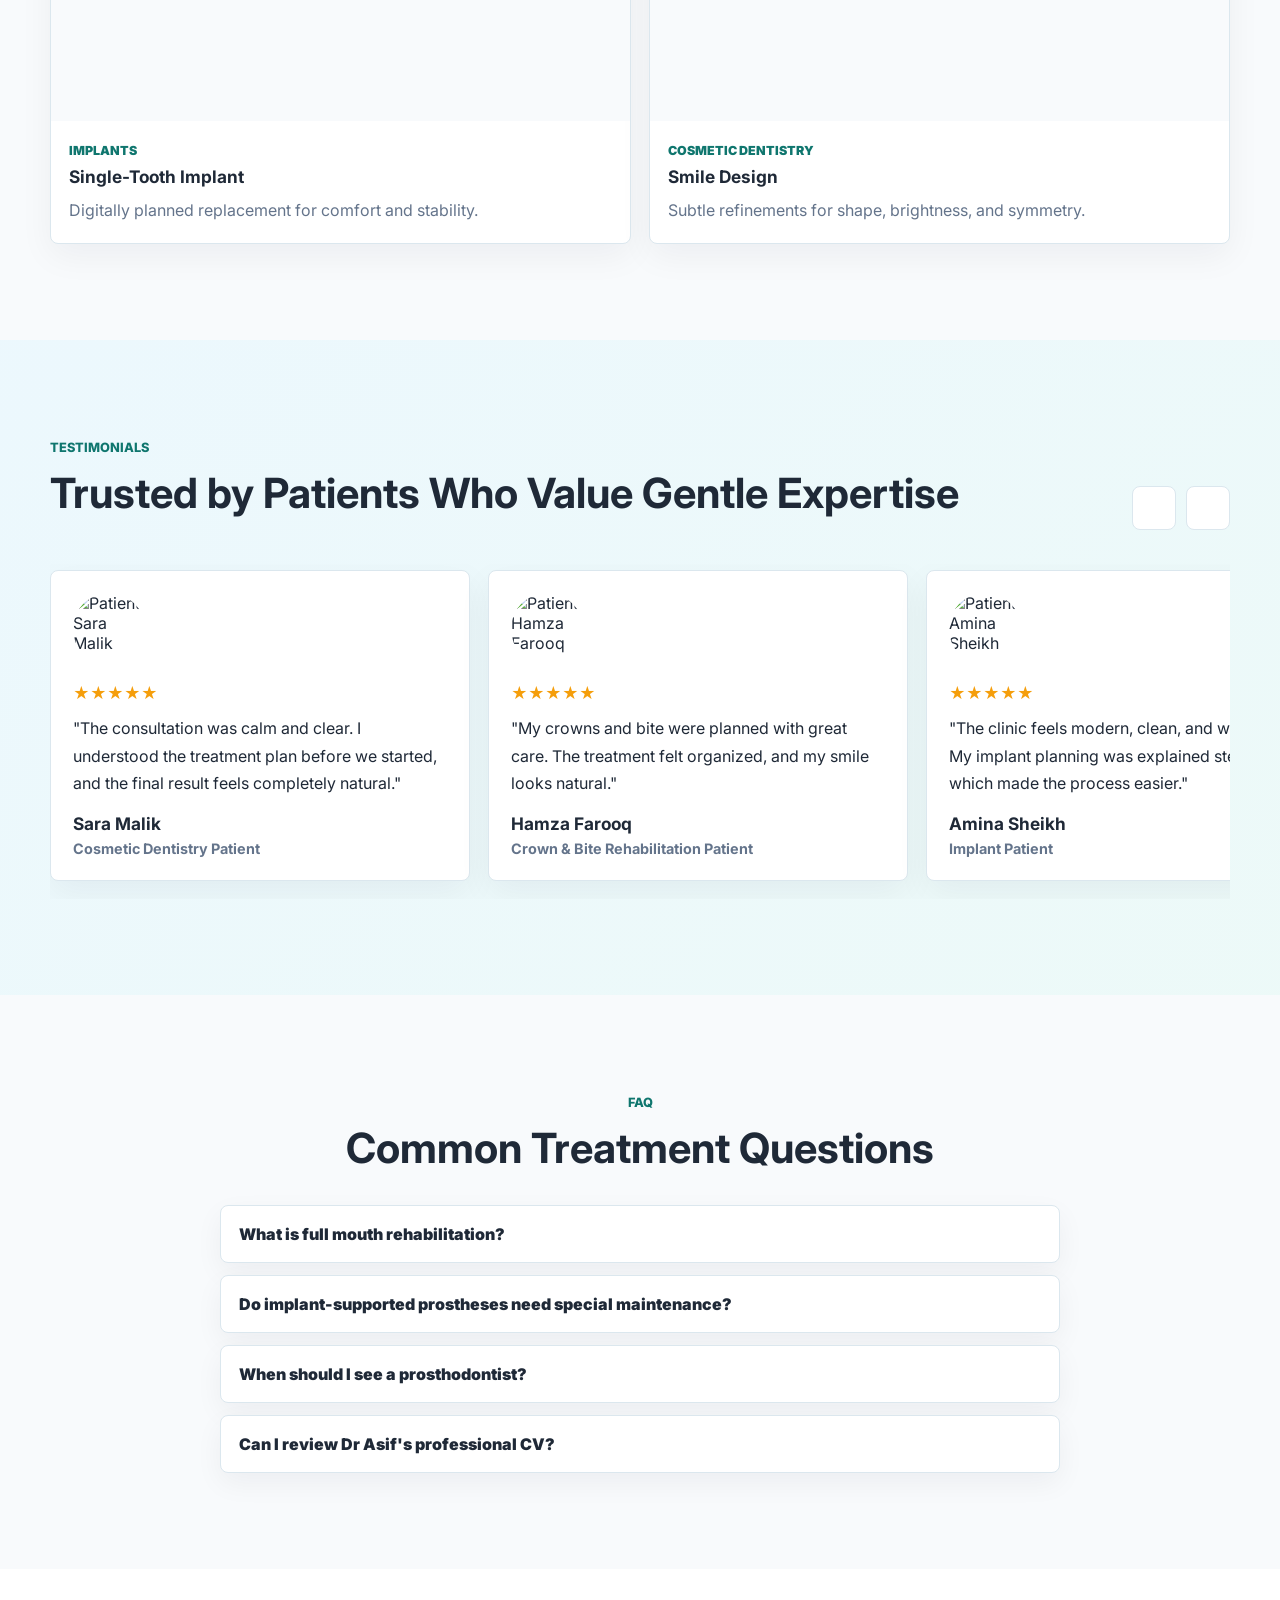
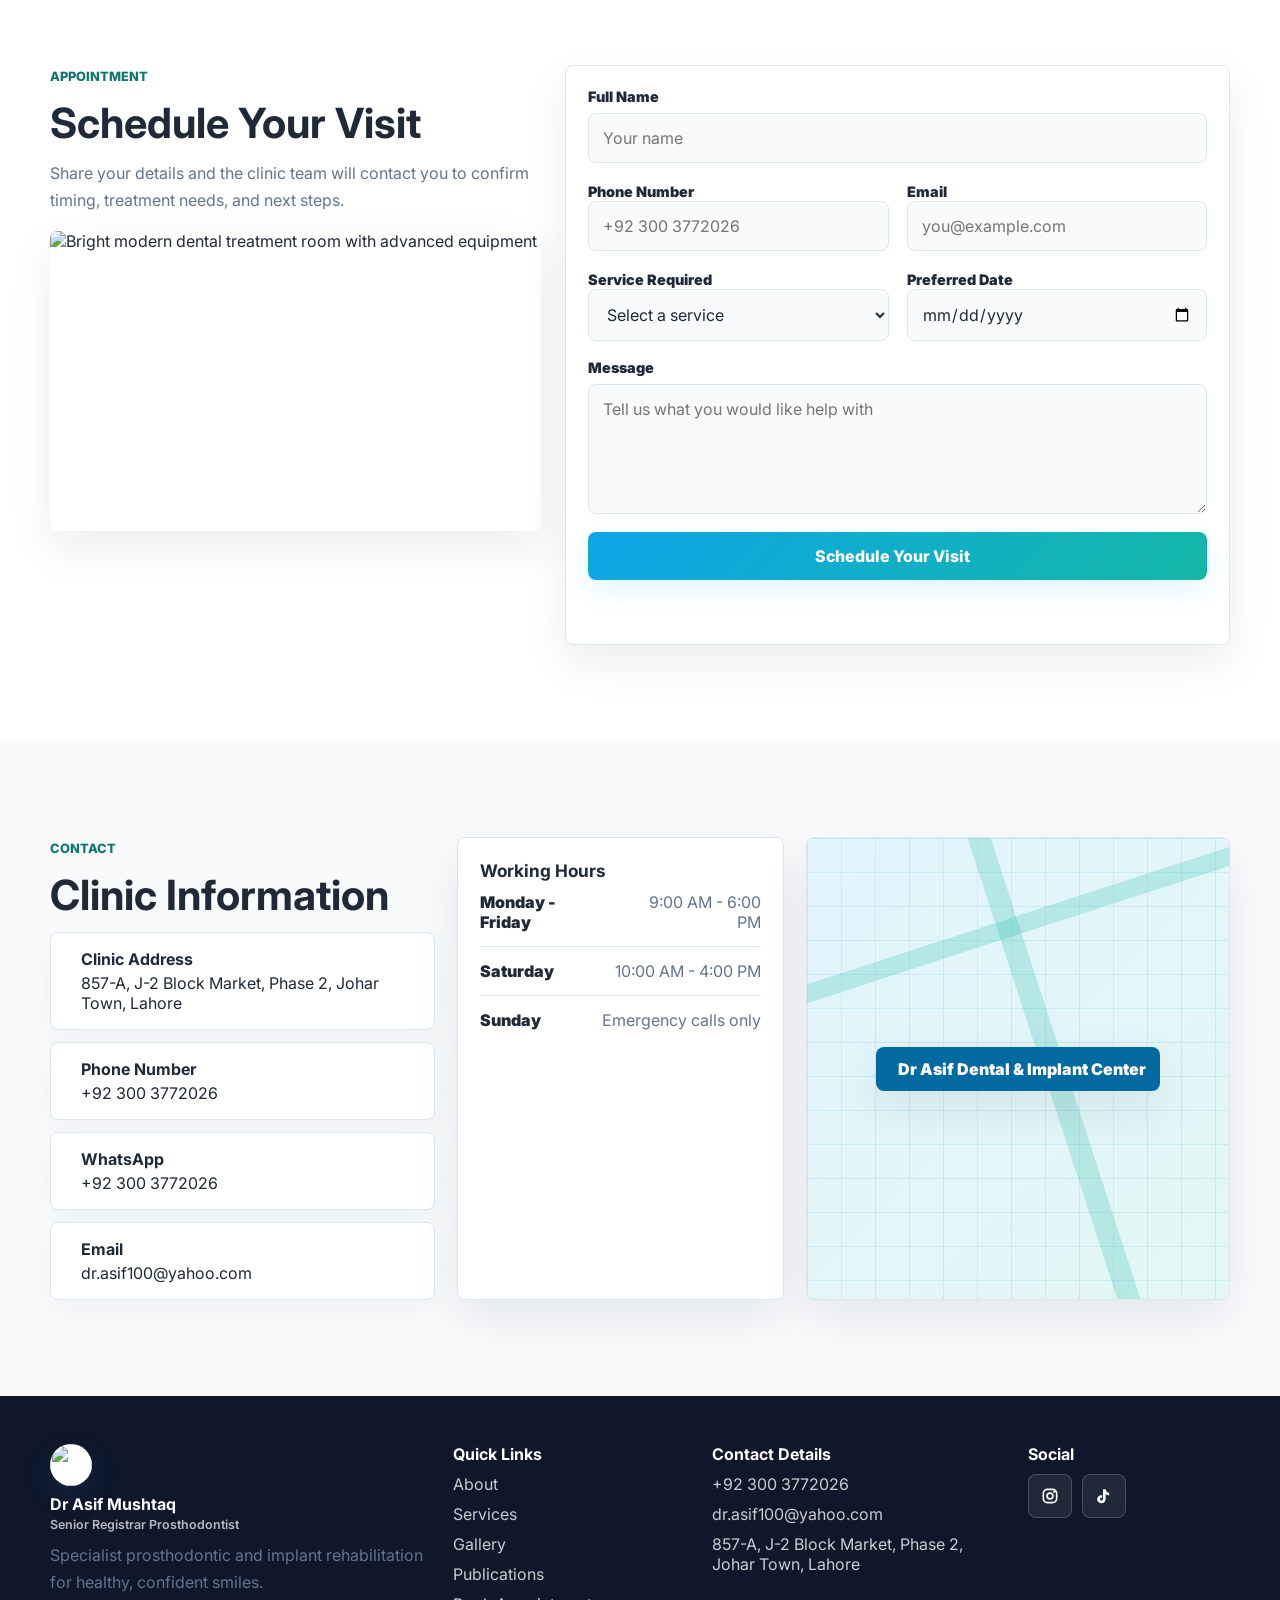
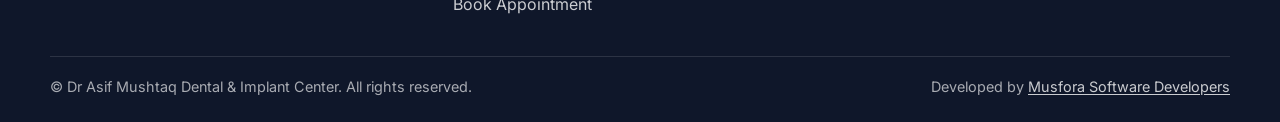
==== commit e6a00c45: "Update index.html" ====
--- a/index.html
+++ b/index.html
@@ -260,7 +260,7 @@
       <section class="section section-soft cv-section" aria-labelledby="cv-highlights-title">
         <div class="container">
           <div class="section-heading centered">
-            <p class="eyebrow">Professional CV</p>
+            <p class="eyebrow"></p>
             <h2 id="cv-highlights-title">Clinical Volume, Training, and Research</h2>
             <p>
               A concise view of Dr Asif's prosthodontic experience, academic background, and published work.
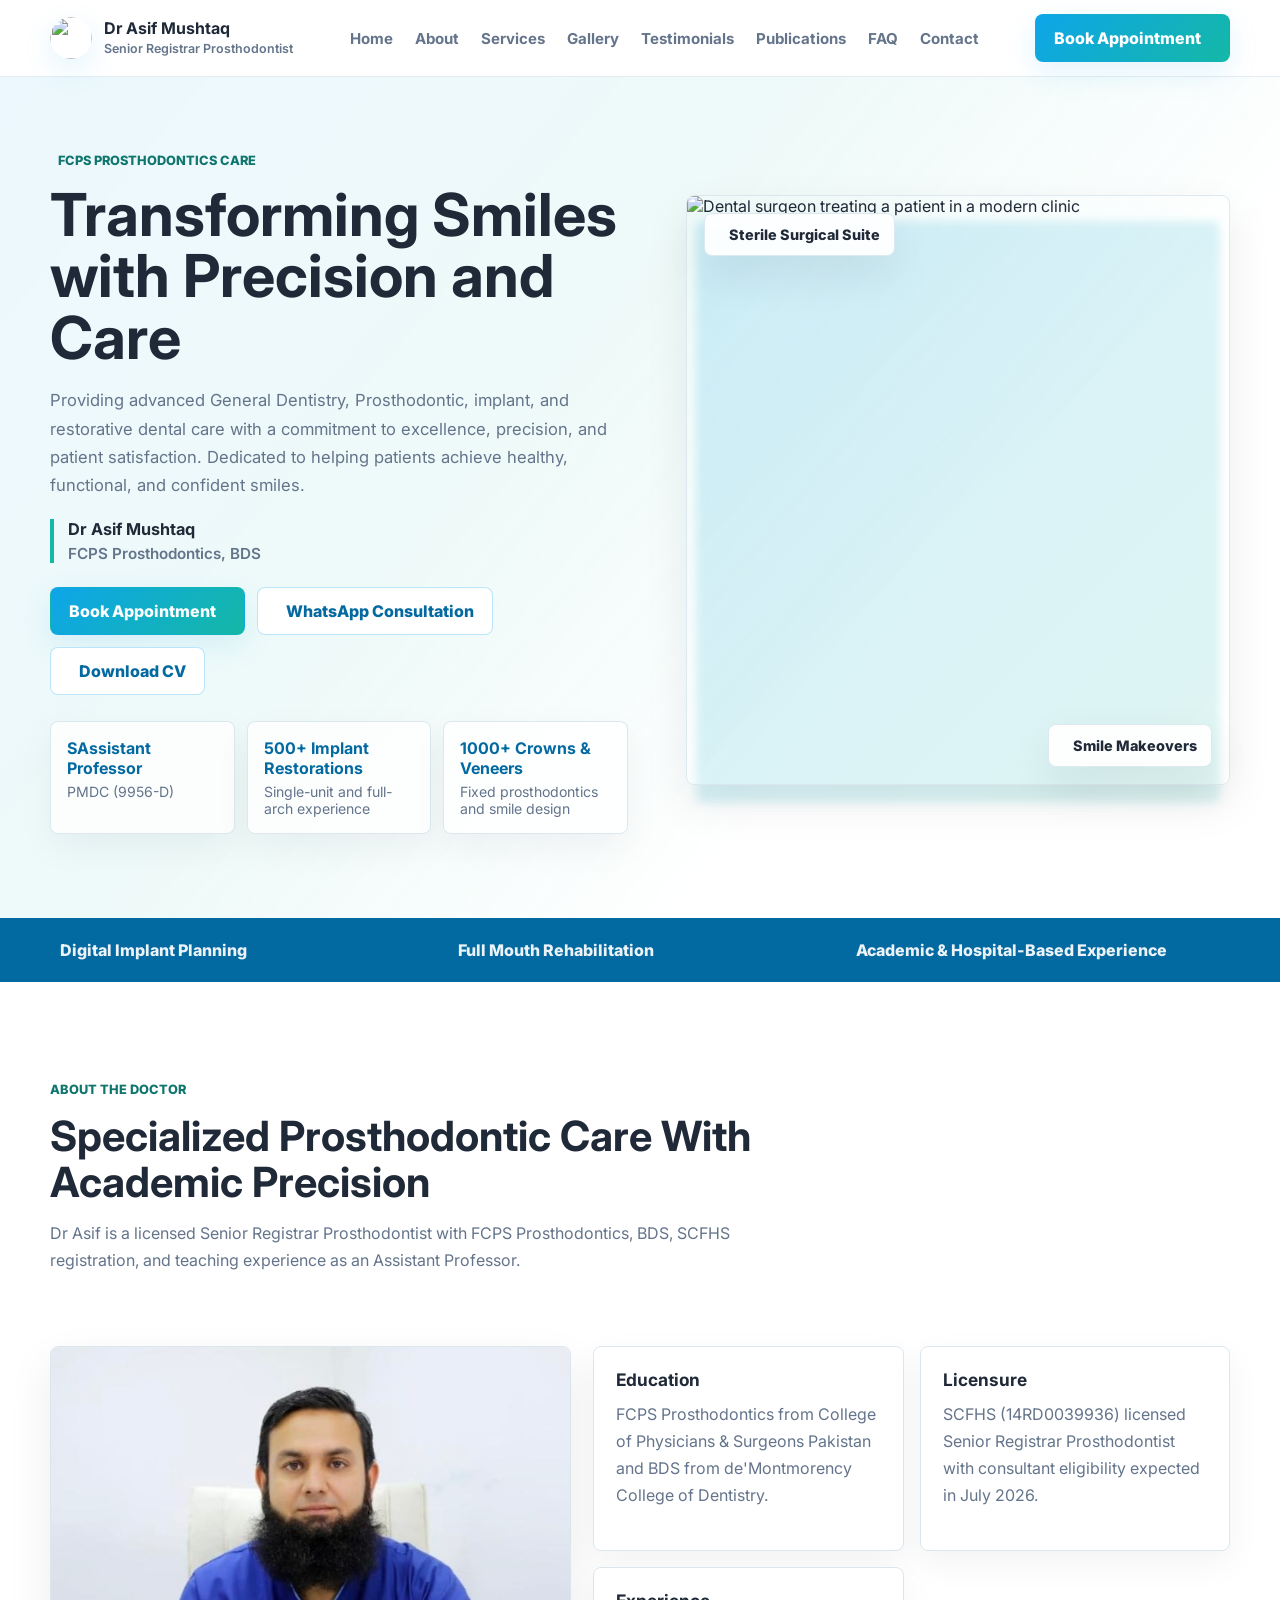
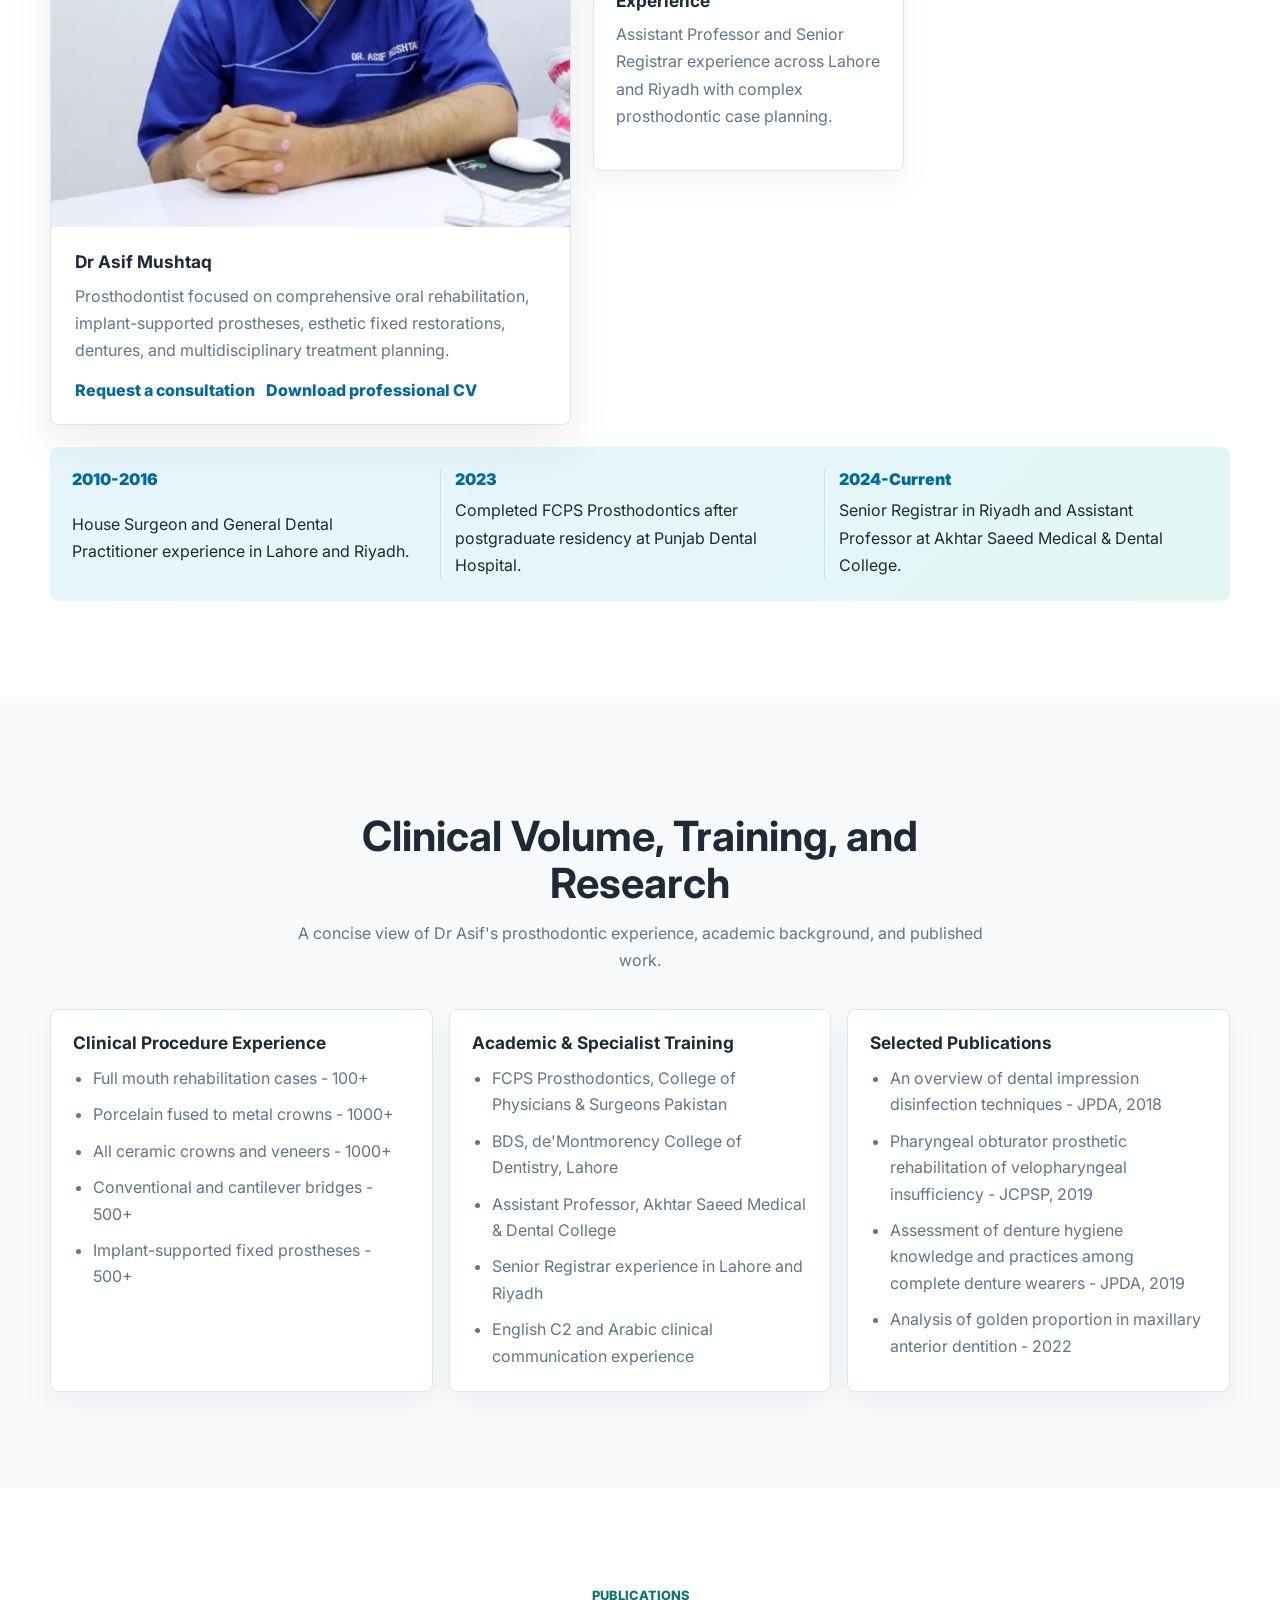
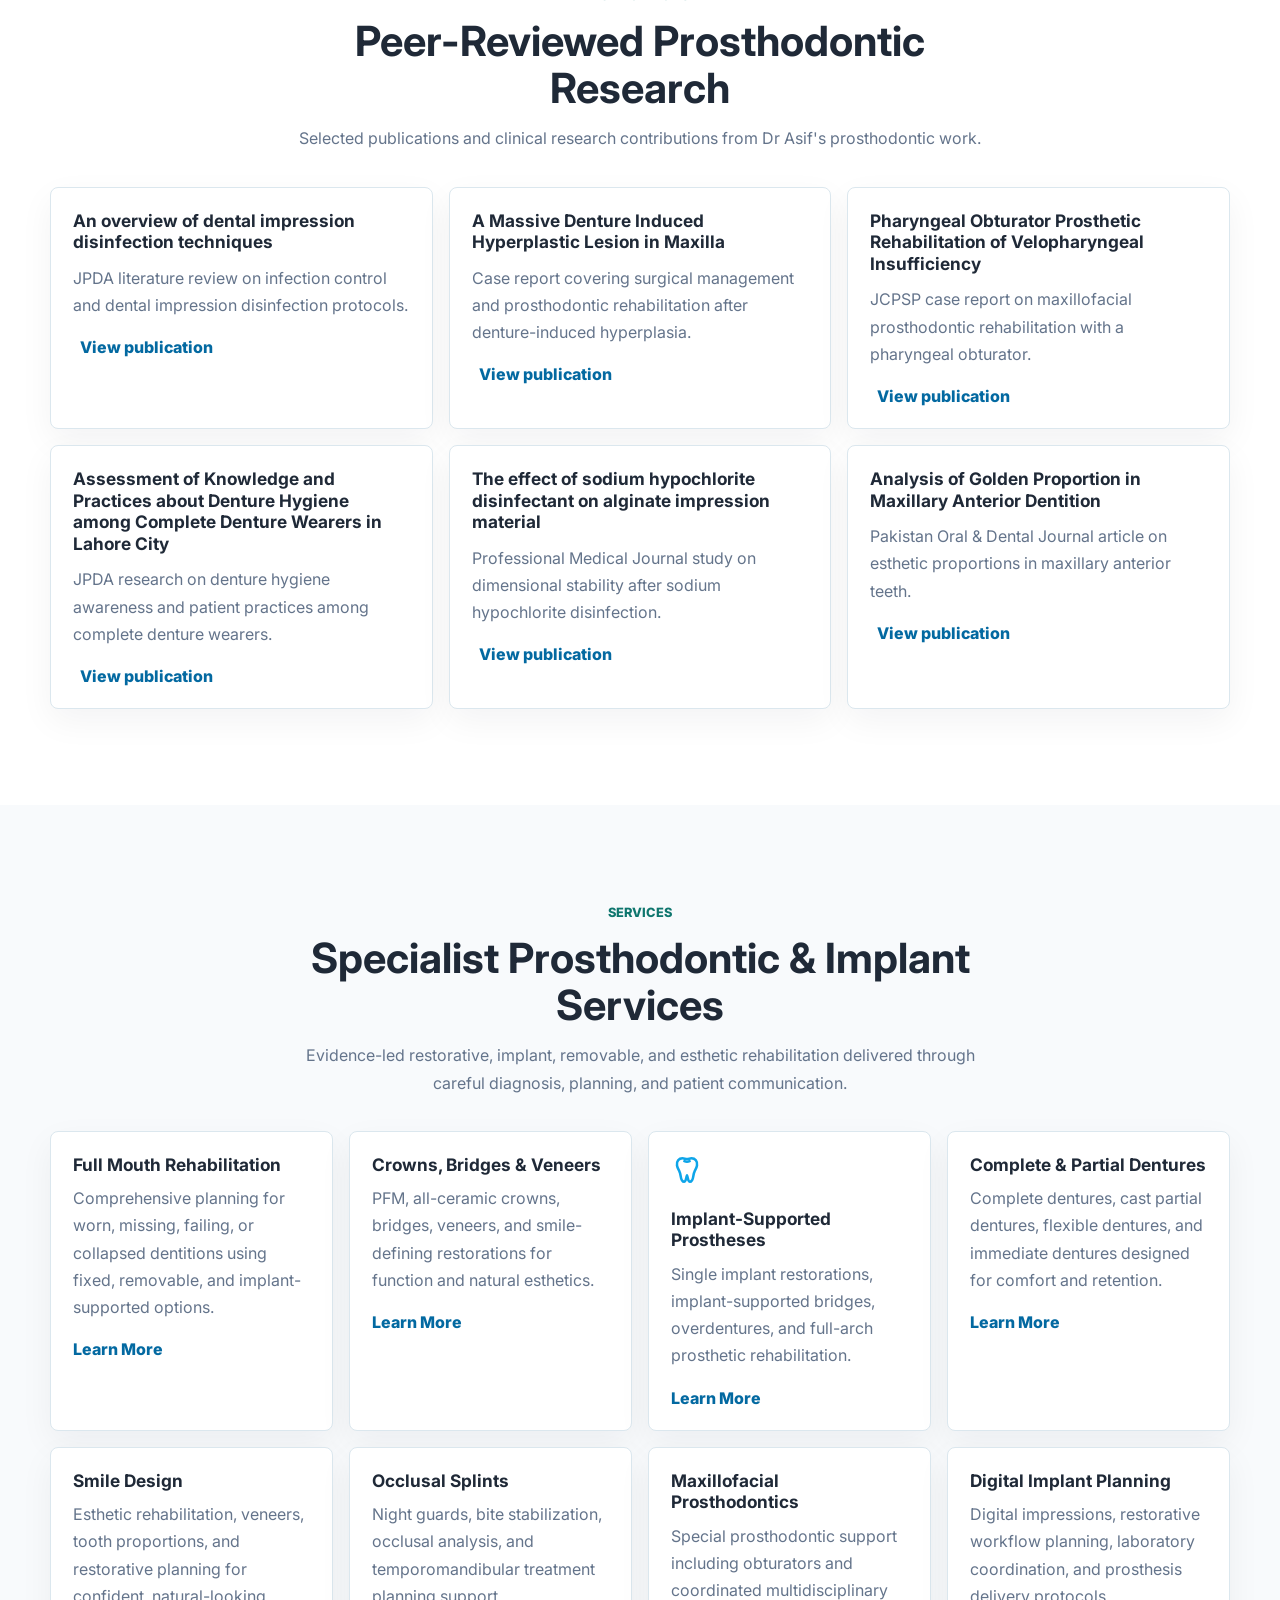
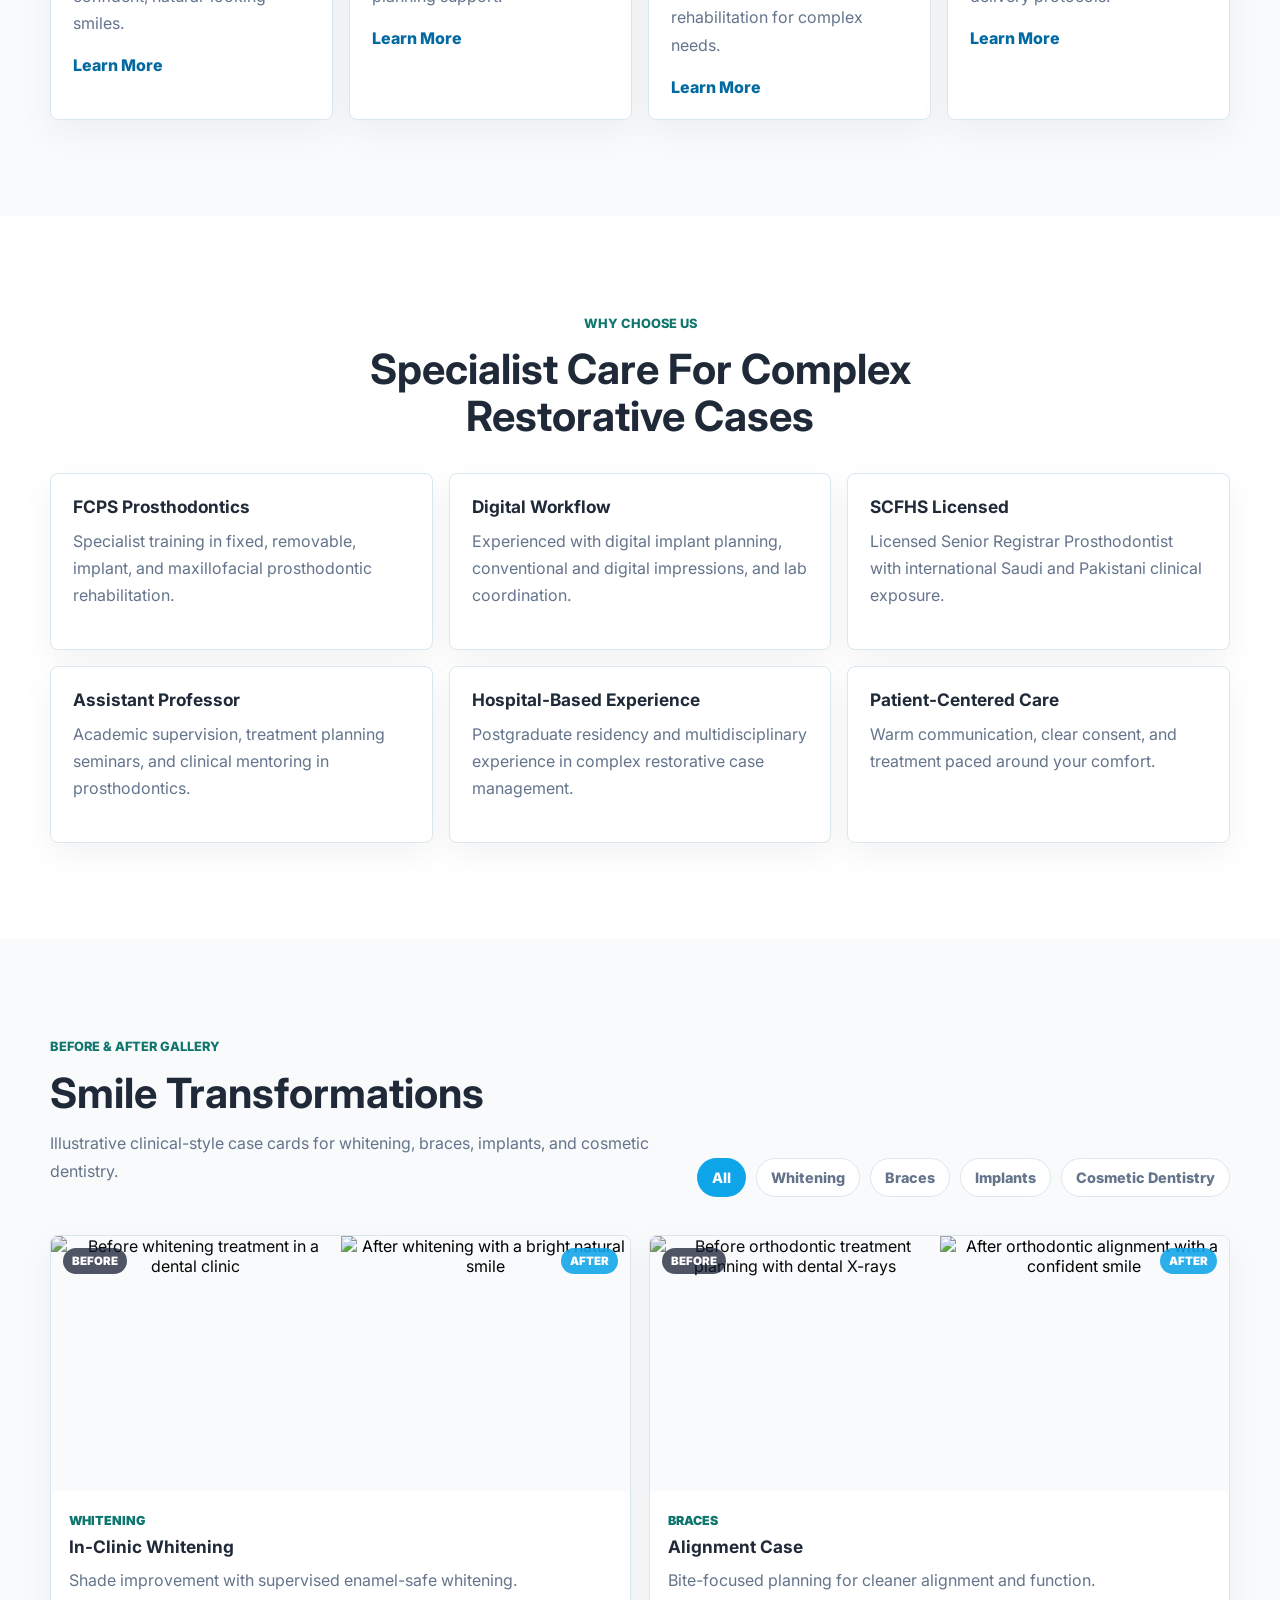
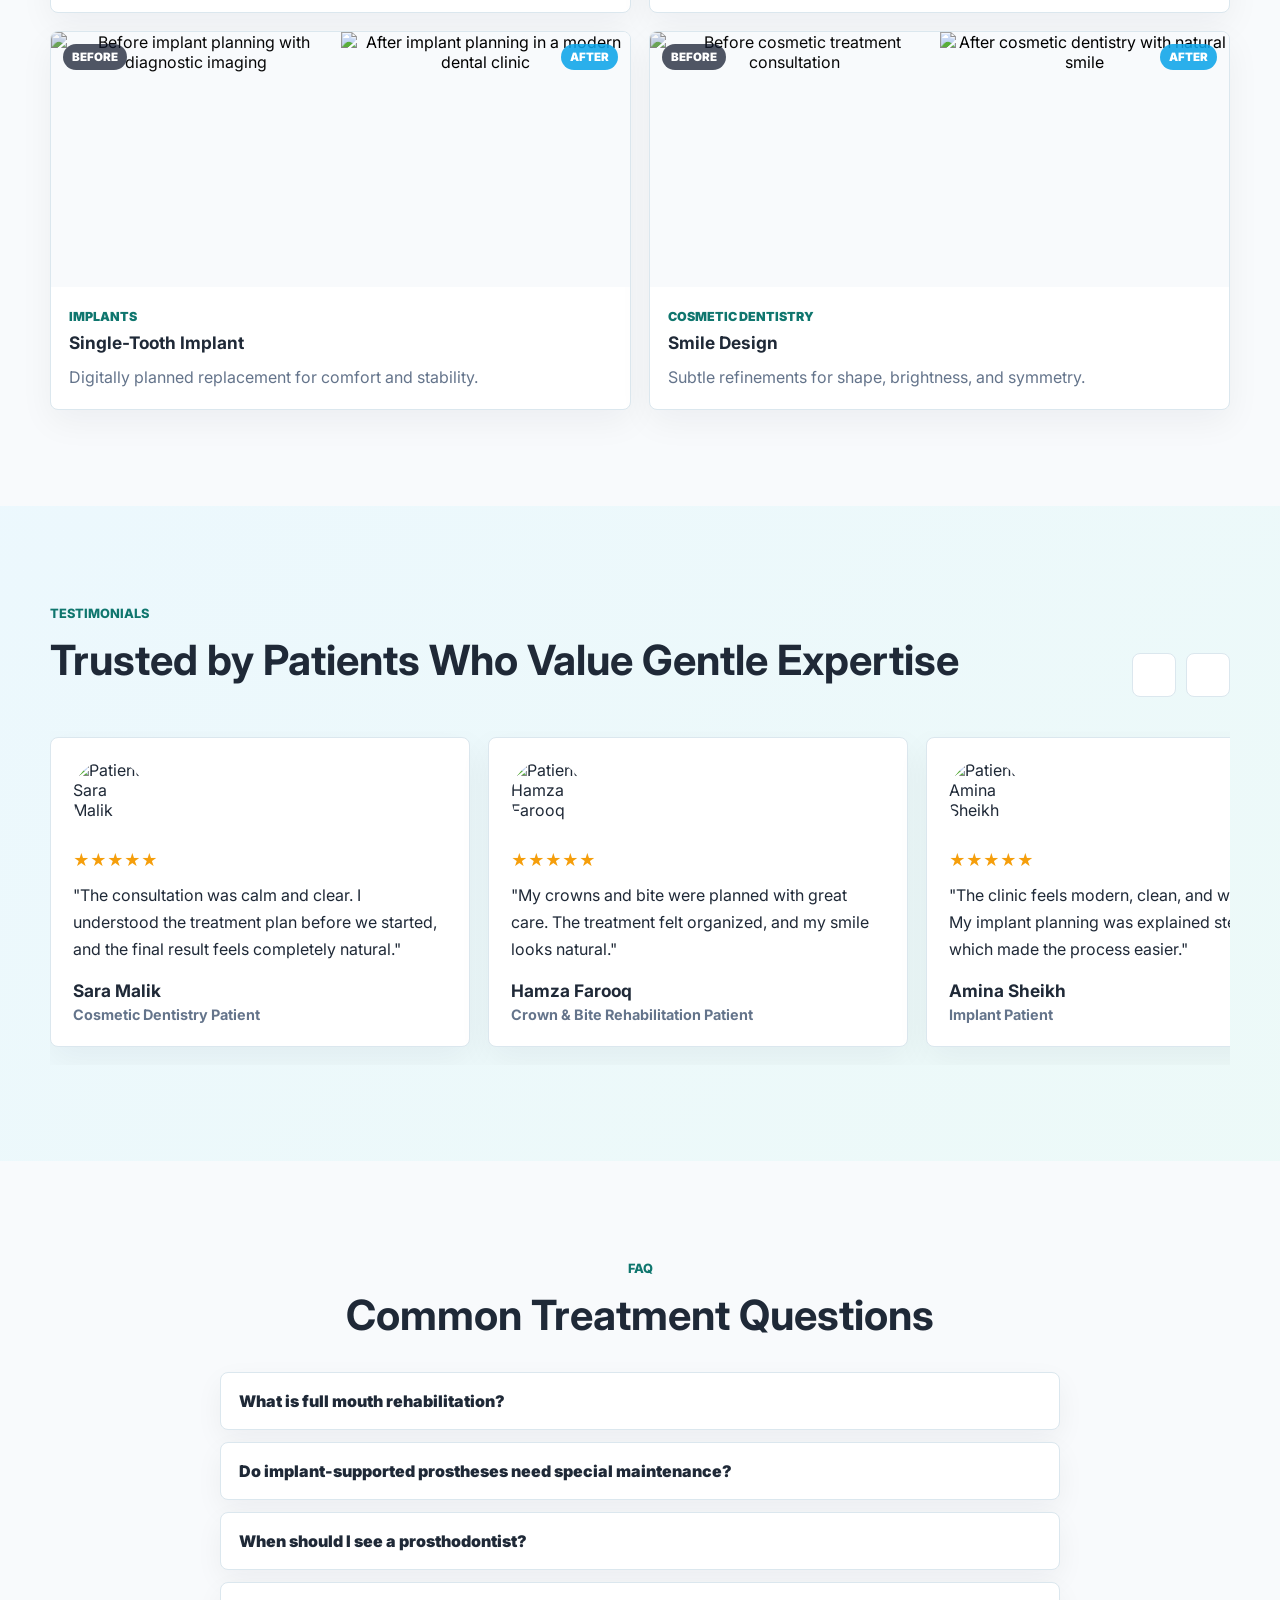
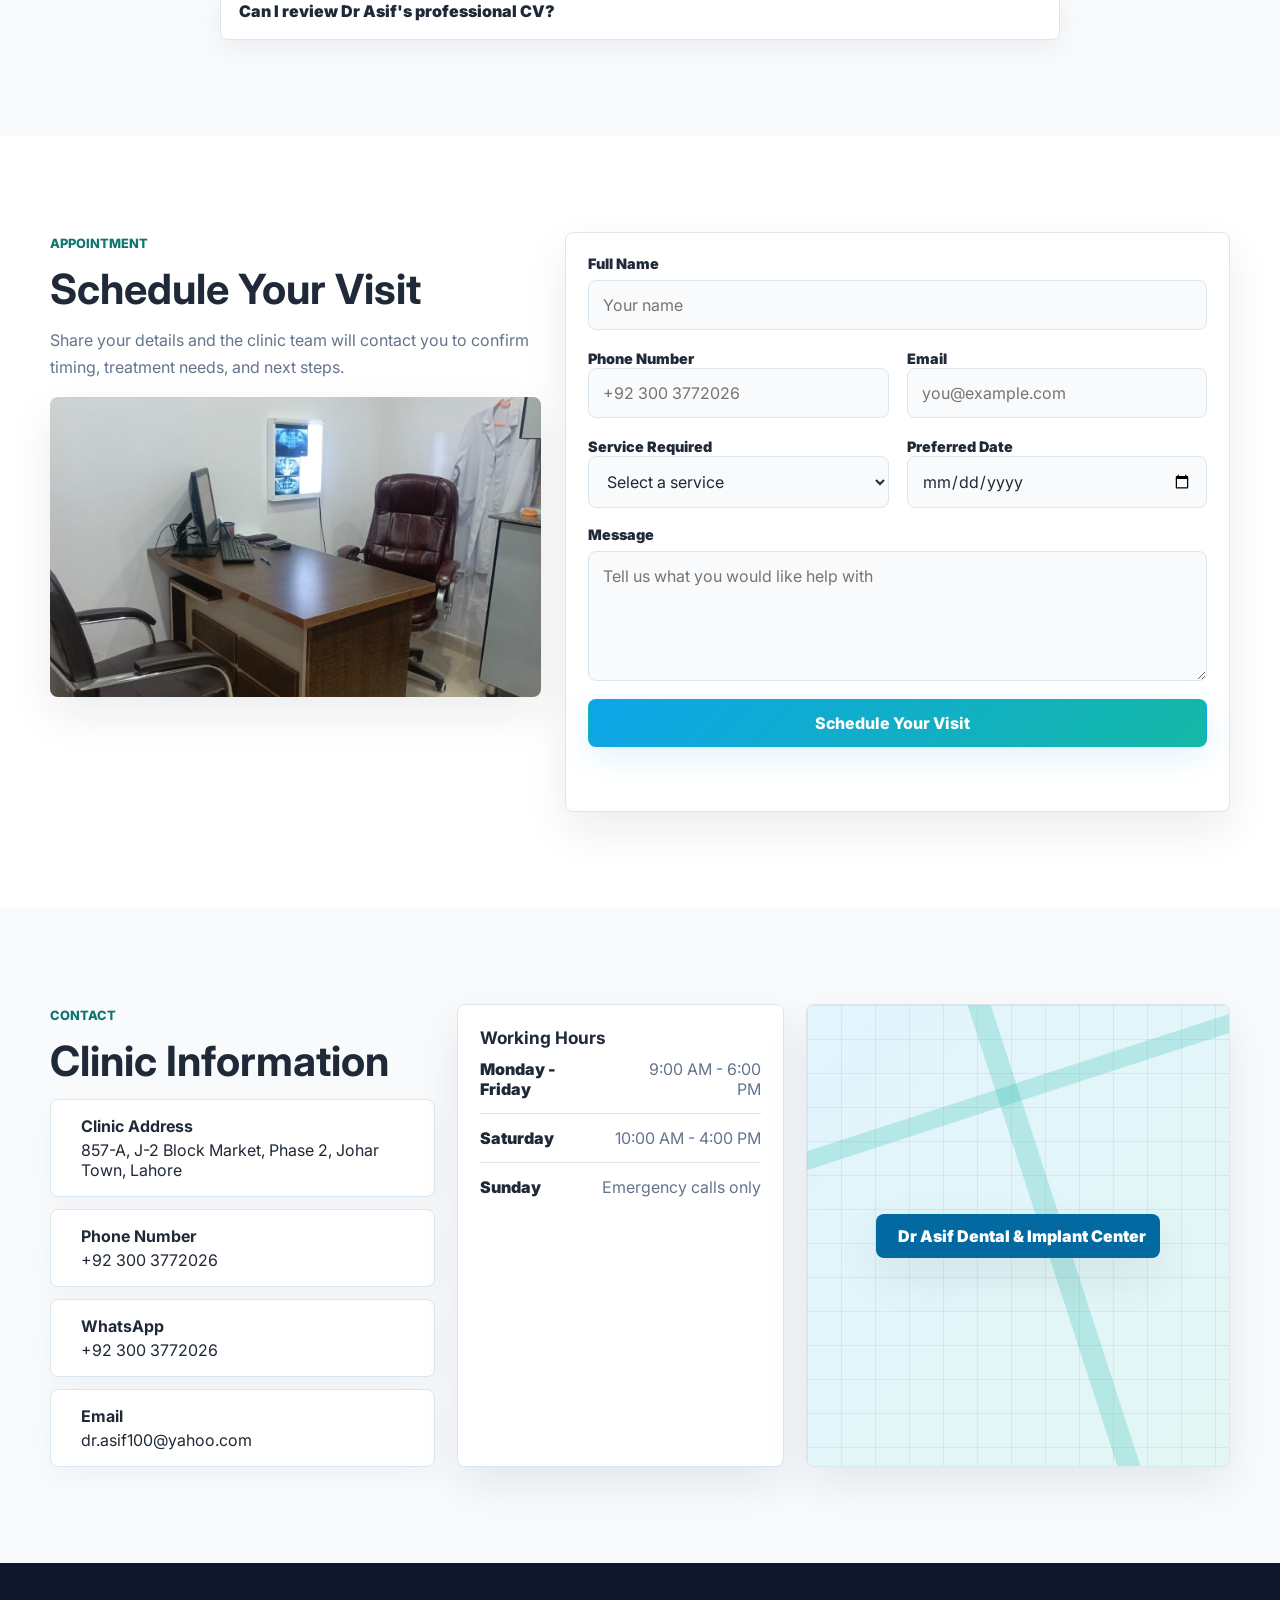
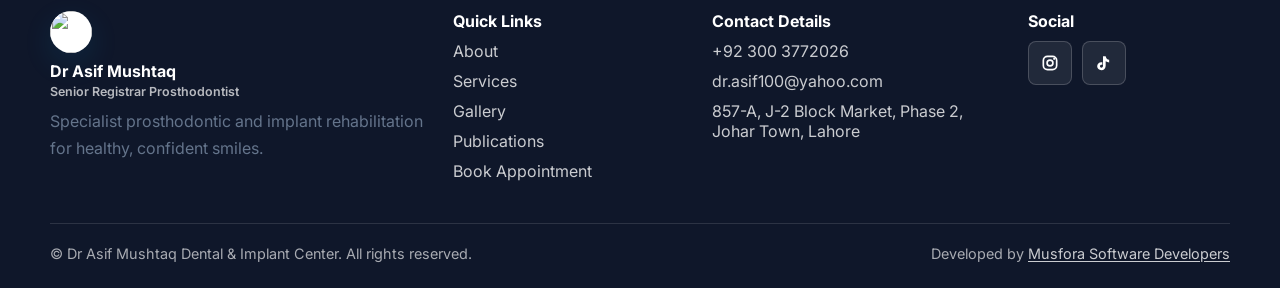
==== commit 322367e9: "Update hero, use local images, enlarge photo Revise homepage hero copy and trust details, replace ex" ====
--- a/index.html
+++ b/index.html
@@ -108,10 +108,8 @@
               <i data-lucide="badge-check" data-cms-icon-field="hero.eyebrowIcon" aria-hidden="true"></i>
               <span data-cms-field="hero.eyebrow">FCPS Prosthodontics Care</span>
             </p>
-            <h1 id="hero-title" data-cms-field="hero.headline">Advanced Prosthodontic &amp; Implant Rehabilitation</h1>
-            <p class="hero-lead" data-cms-field="hero.description">
-              Licensed Senior Registrar Prosthodontist and Assistant Professor providing comprehensive oral rehabilitation, implant-supported prostheses, crowns, veneers, dentures, and esthetic restorative care.
-            </p>
+            <h1 id="hero-title" data-cms-field="hero.headline">Transforming Smiles with Precision and Care</h1>
+            <p class="hero-lead" data-cms-field="hero.description">Providing advanced General Dentistry, Prosthodontic, implant, and restorative dental care with a commitment to excellence, precision, and patient satisfaction. Dedicated to helping patients achieve healthy, functional, and confident smiles.</p>
             <div class="doctor-line">
               <strong data-cms-field="doctor.name">Dr Asif Mushtaq</strong>
               <span data-cms-field="doctor.credentials">FCPS Prosthodontics, BDS</span>
@@ -139,8 +137,8 @@
             </div>
             <div class="hero-trust" aria-label="Trust indicators">
               <div data-cms-visible-field="hero.trust1Visible">
-                <strong data-cms-field="hero.trust1Title">Senior Registrar Prosthodontist</strong>
-                <span data-cms-field="hero.trust1Subtitle">SCFHS (14RD0039936)</span>
+                <strong data-cms-field="hero.trust1Title">SAssistant Professor</strong>
+                <span data-cms-field="hero.trust1Subtitle">PMDC (9956-D)</span>
               </div>
               <div data-cms-visible-field="hero.trust2Visible">
                 <strong data-cms-field="hero.trust2Title">500+ Implant Restorations</strong>
@@ -201,7 +199,7 @@
 
           <div class="profile-card">
             <img
-              src="https://images.unsplash.com/photo-1588776814546-1ffcf47267a5?auto=format&fit=crop&w=900&q=80"
+              src="assets/images/dr-asif-profile.jpg"
               alt="Dentist reviewing a dental X-ray before treatment planning"
               data-cms-src-field="about.profileImageUrl"
               data-cms-alt-field="about.profileImageAlt"
@@ -732,7 +730,7 @@
             </p>
             <div class="clinic-photo">
               <img
-                src="https://images.unsplash.com/photo-1629909613654-28e377c37b09?auto=format&fit=crop&w=900&q=80"
+                src="assets/images/clinic-visit.jpeg?auto=format&fit=crop&w=900&q=80"
                 alt="Bright modern dental treatment room with advanced equipment"
               />
             </div>
--- a/assets/css/styles.css
+++ b/assets/css/styles.css
@@ -519,7 +519,7 @@
 
 .profile-card img {
   width: 100%;
-  height: 280px;
+  height: 480px;
   object-fit: cover;
 }
 
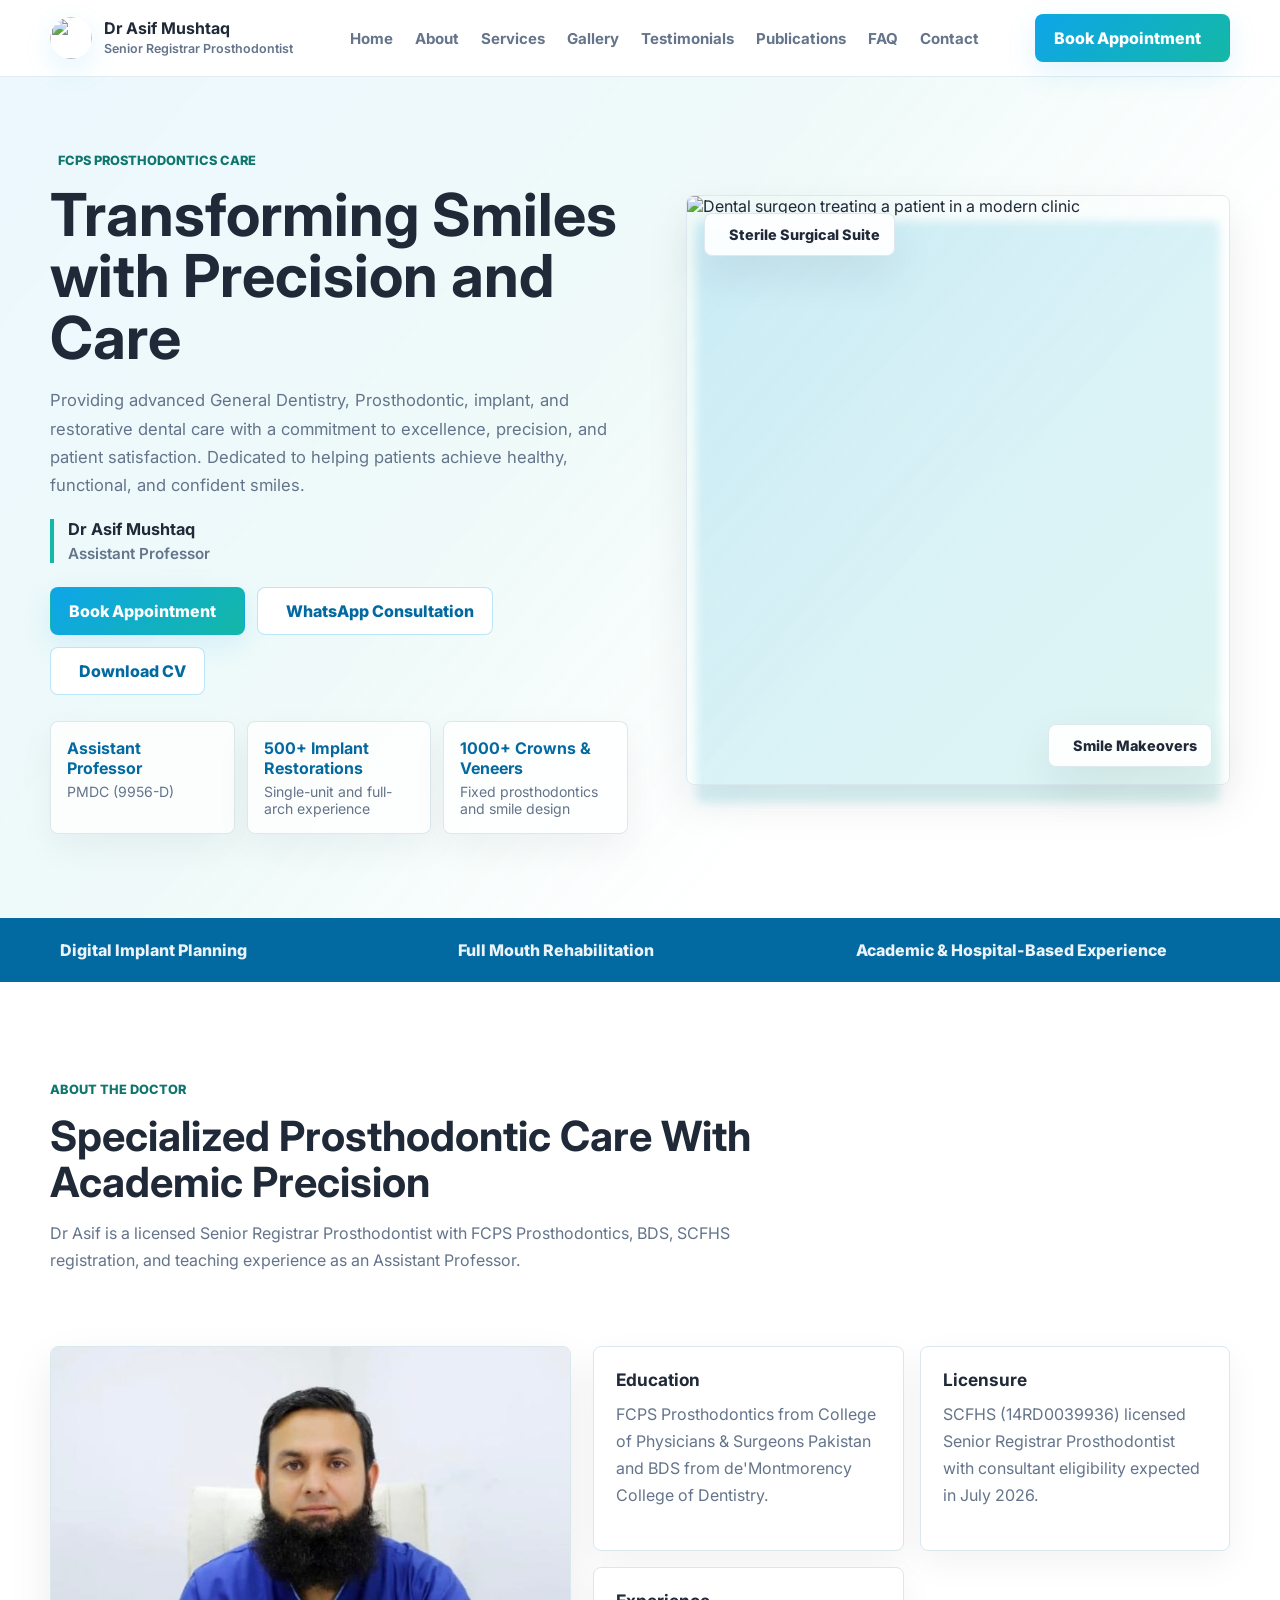
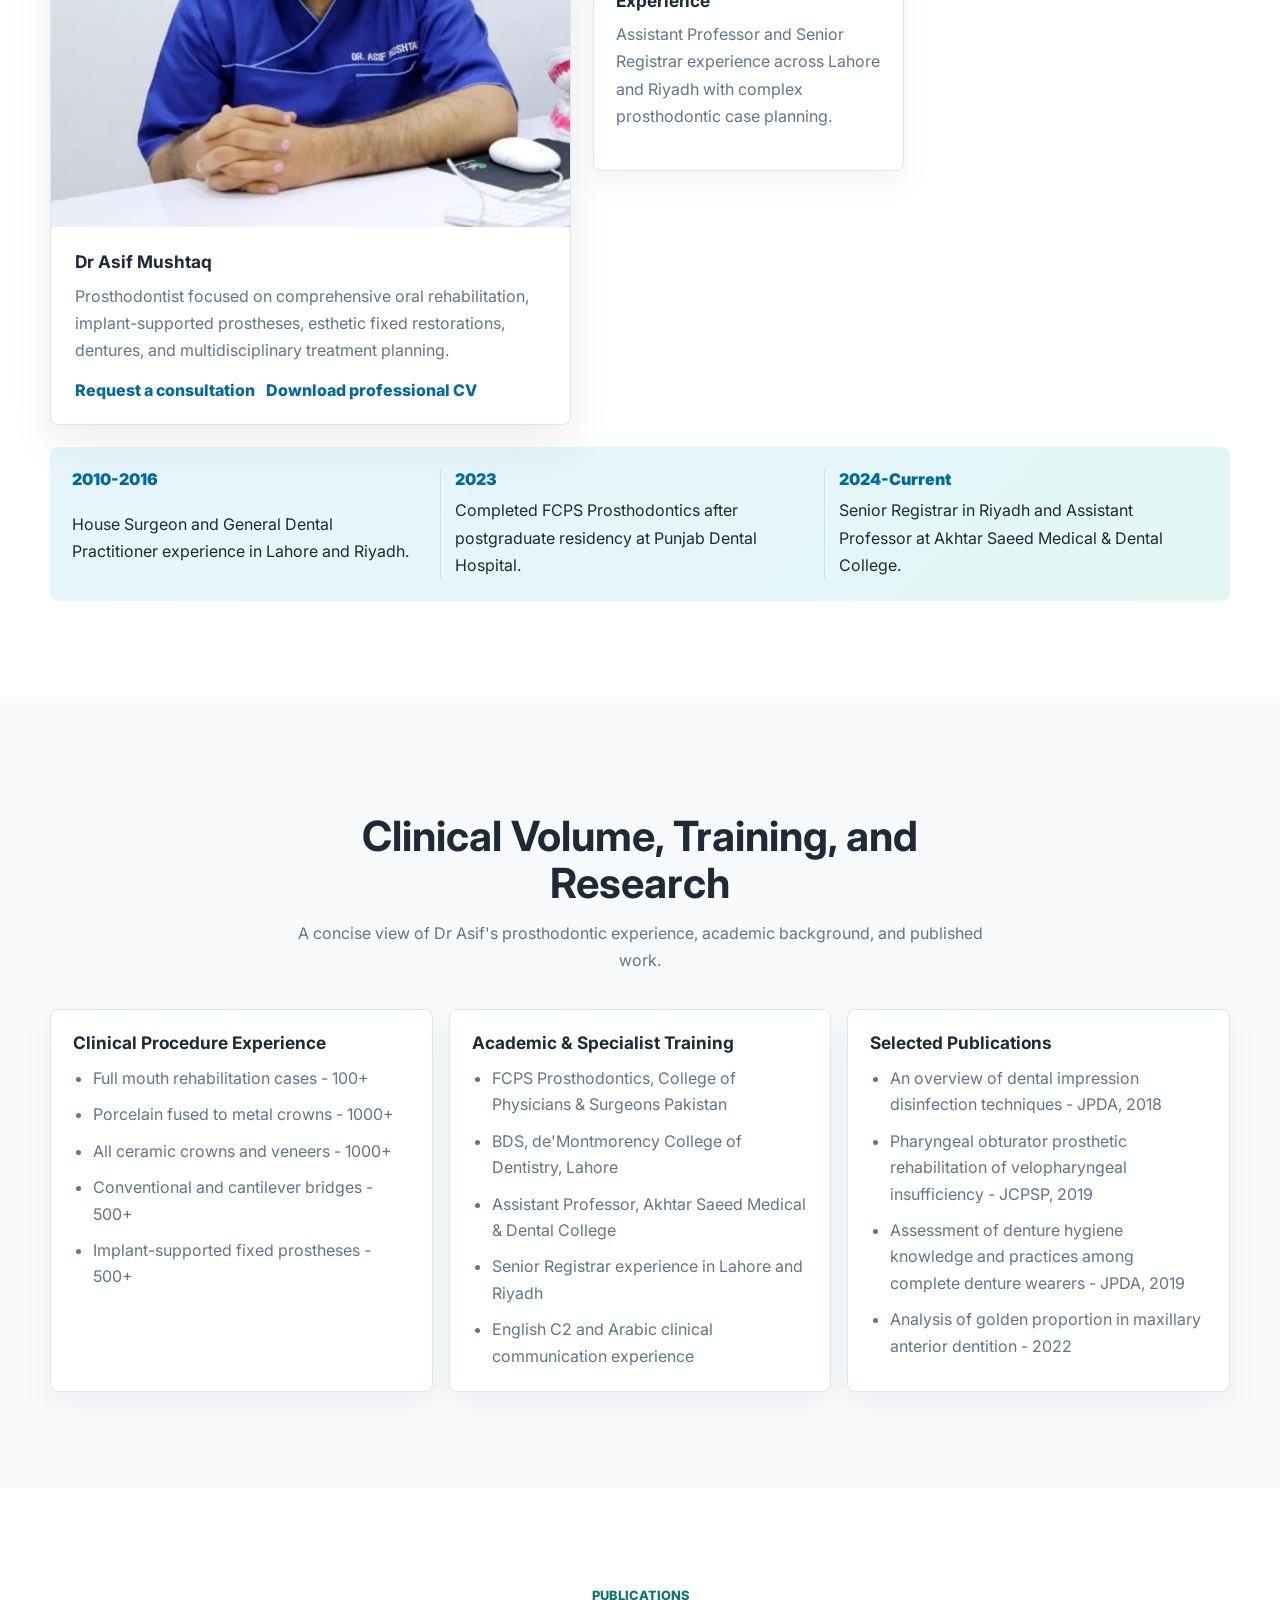
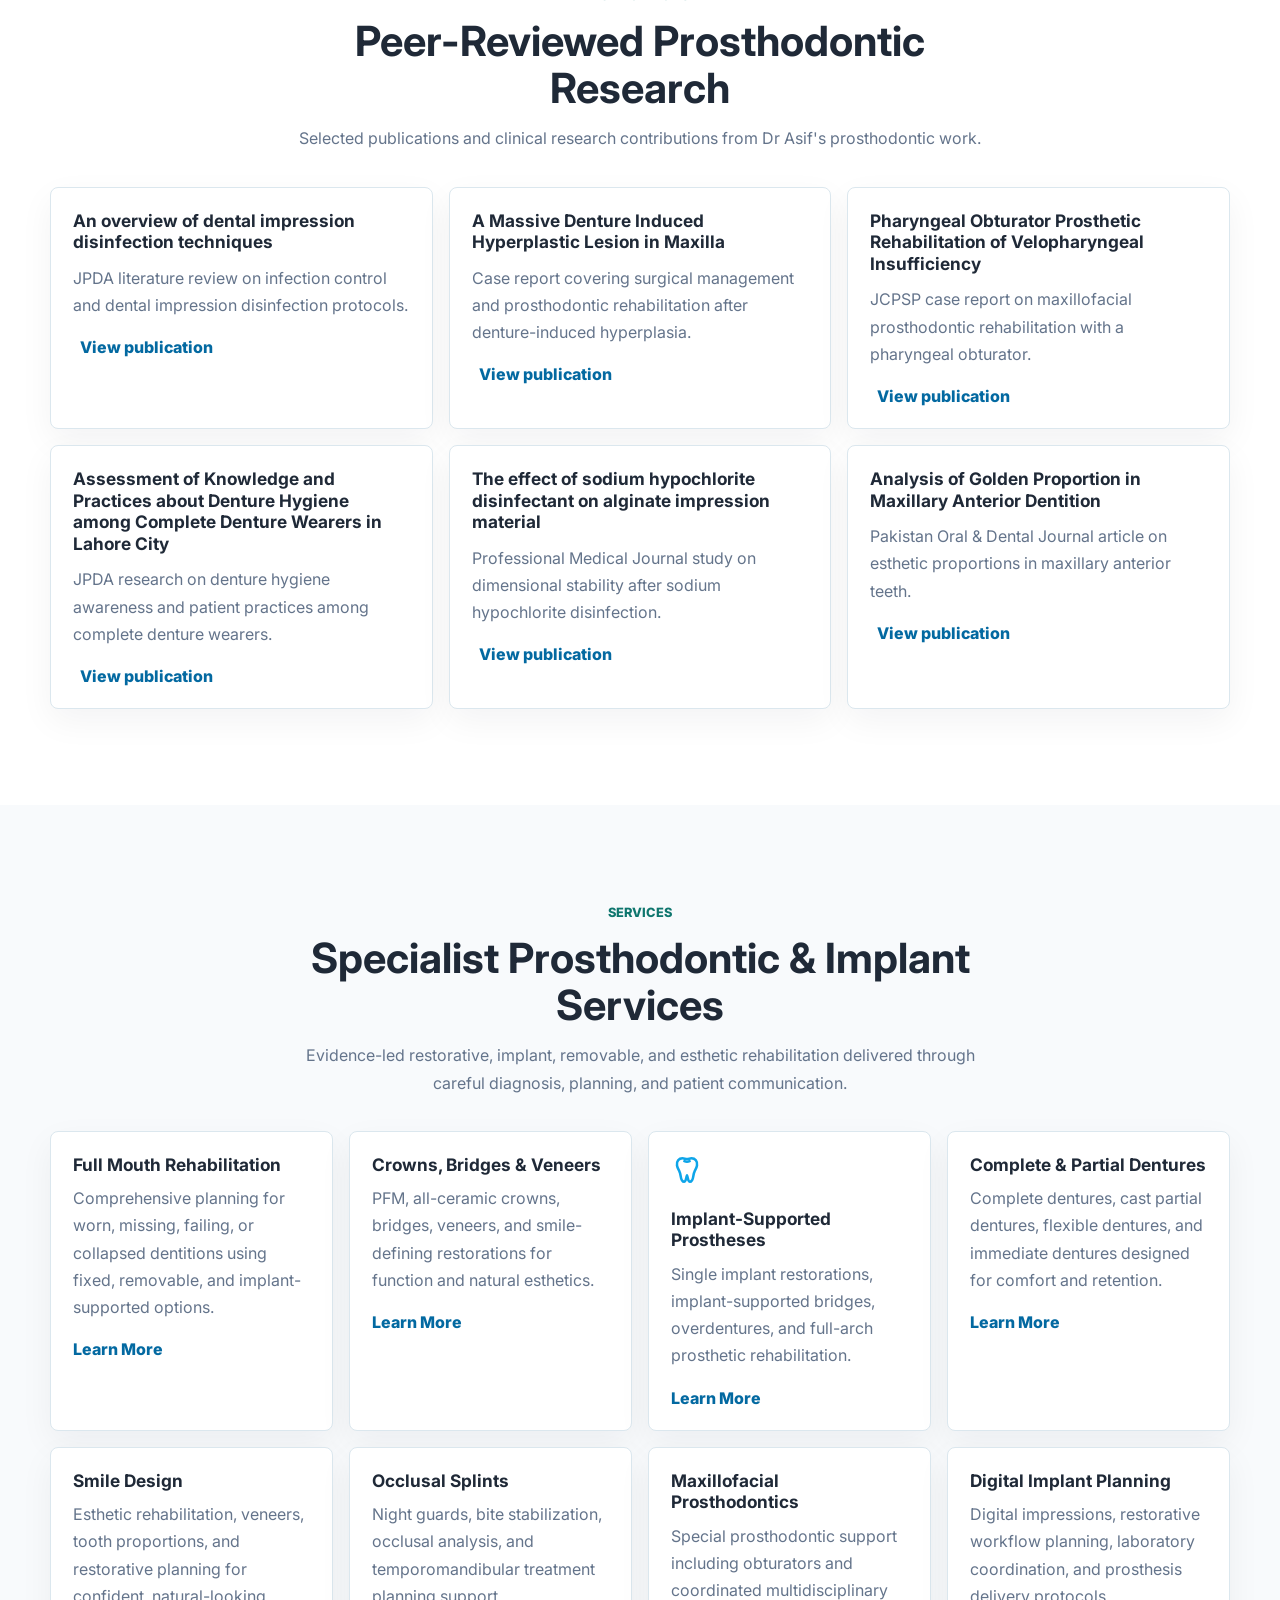
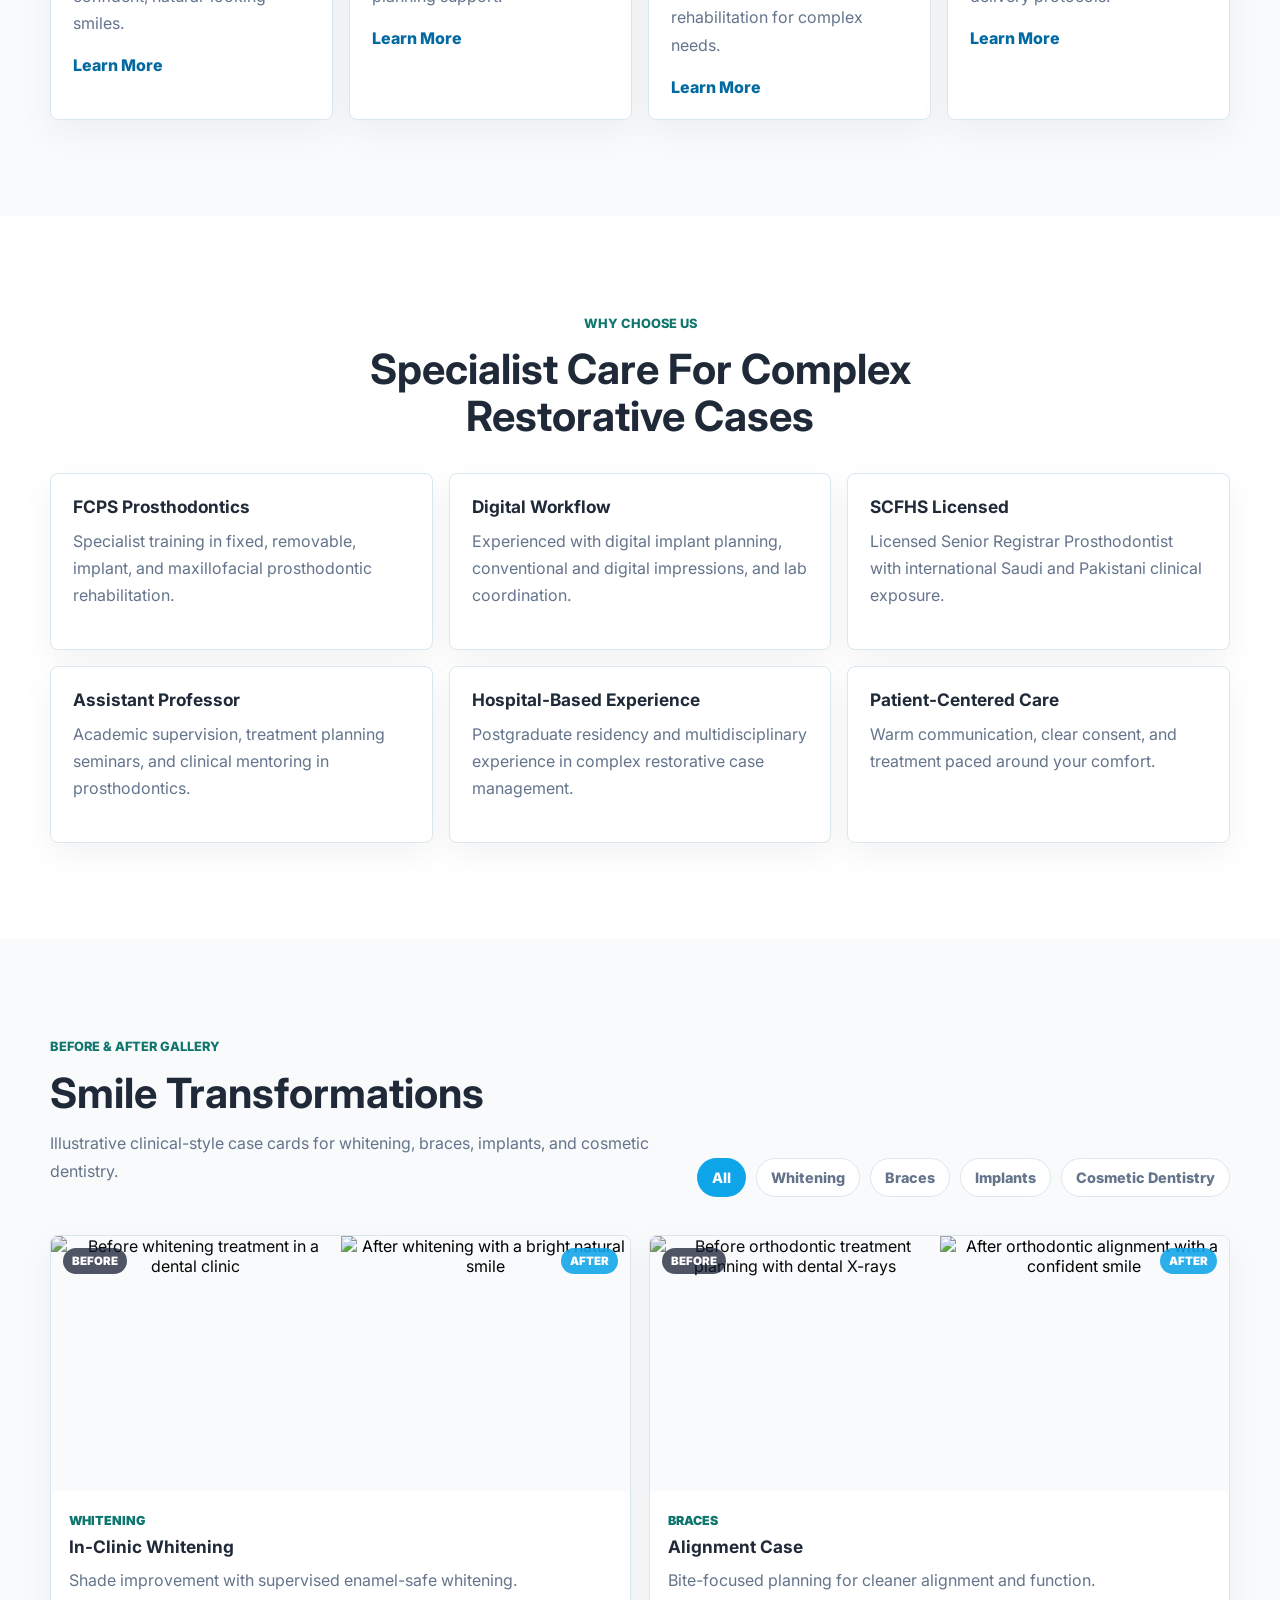
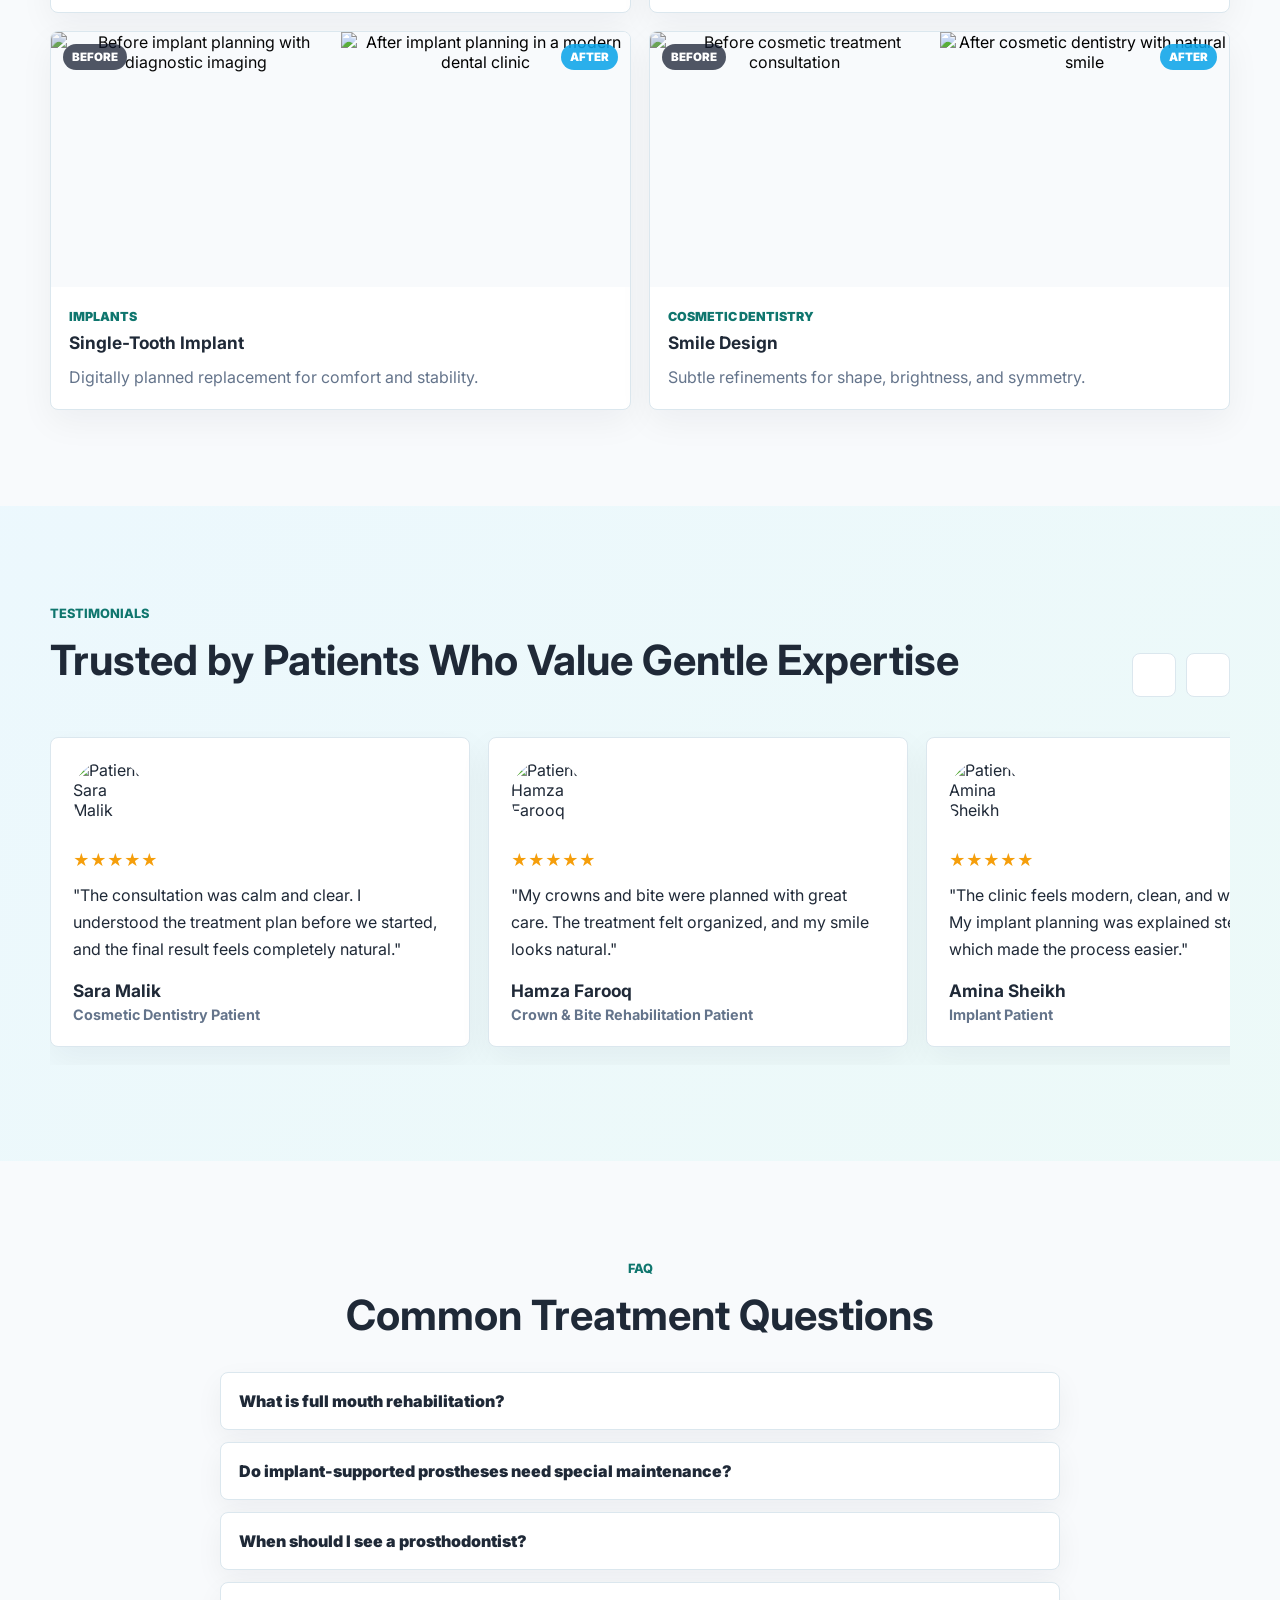
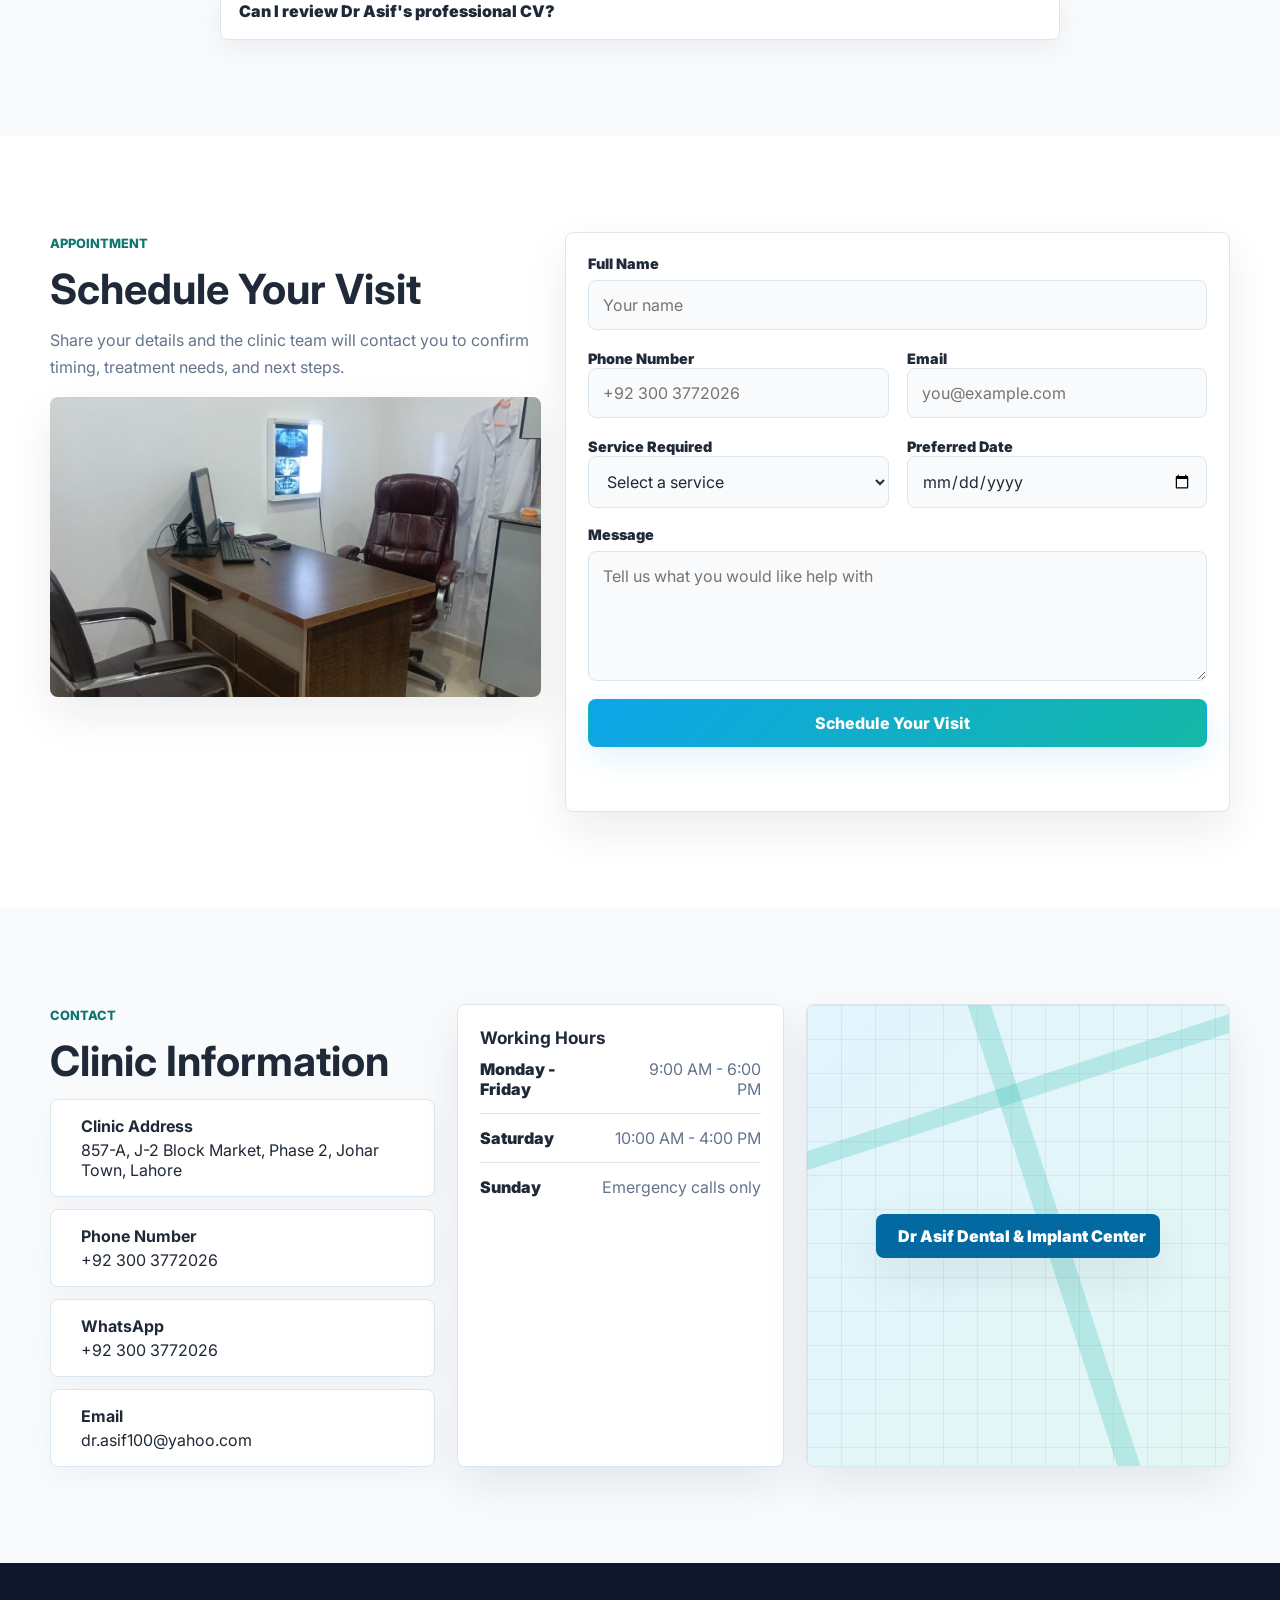
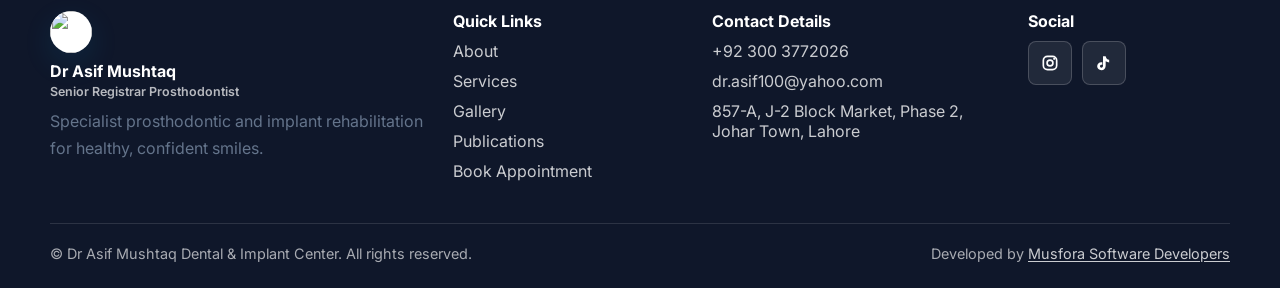
==== commit c46003b3: "update defaults update defaults" ====
--- a/index.html
+++ b/index.html
@@ -112,7 +112,7 @@
             <p class="hero-lead" data-cms-field="hero.description">Providing advanced General Dentistry, Prosthodontic, implant, and restorative dental care with a commitment to excellence, precision, and patient satisfaction. Dedicated to helping patients achieve healthy, functional, and confident smiles.</p>
             <div class="doctor-line">
               <strong data-cms-field="doctor.name">Dr Asif Mushtaq</strong>
-              <span data-cms-field="doctor.credentials">FCPS Prosthodontics, BDS</span>
+              <span data-cms-field="doctor.credentials">Assistant Professor</span>
             </div>
             <div class="hero-actions" aria-label="Hero actions">
               <a class="btn btn-primary" href="#appointment" data-cms-visible-field="hero.primaryButtonVisible" data-cms-link-field="hero.primaryButtonUrl">
@@ -137,7 +137,7 @@
             </div>
             <div class="hero-trust" aria-label="Trust indicators">
               <div data-cms-visible-field="hero.trust1Visible">
-                <strong data-cms-field="hero.trust1Title">SAssistant Professor</strong>
+                <strong data-cms-field="hero.trust1Title">Assistant Professor</strong>
                 <span data-cms-field="hero.trust1Subtitle">PMDC (9956-D)</span>
               </div>
               <div data-cms-visible-field="hero.trust2Visible">
@@ -265,7 +265,7 @@
             </p>
           </div>
 
-          <div class="cv-grid">
+          <div class="cv-grid" data-cms-section="cv-highlights">
             <article>
               <i data-lucide="bar-chart-3" aria-hidden="true"></i>
               <h3>Clinical Procedure Experience</h3>
